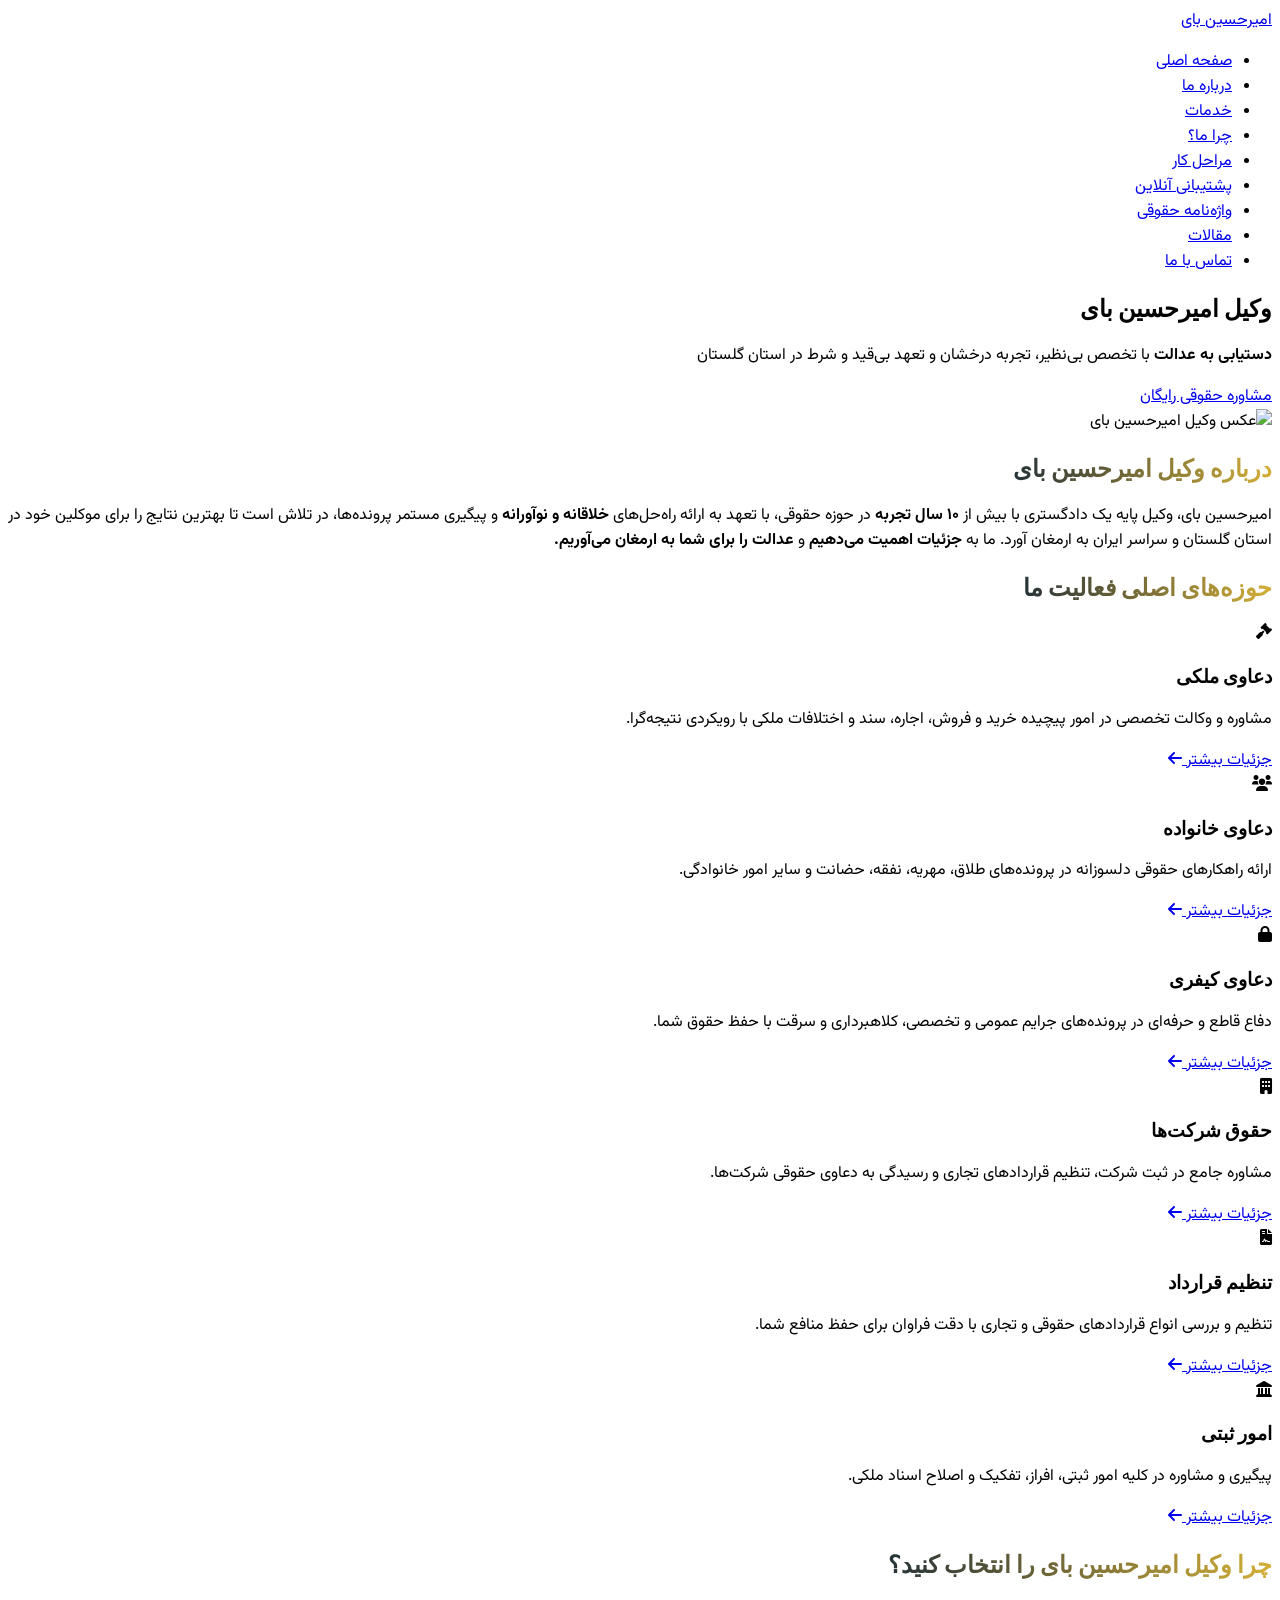
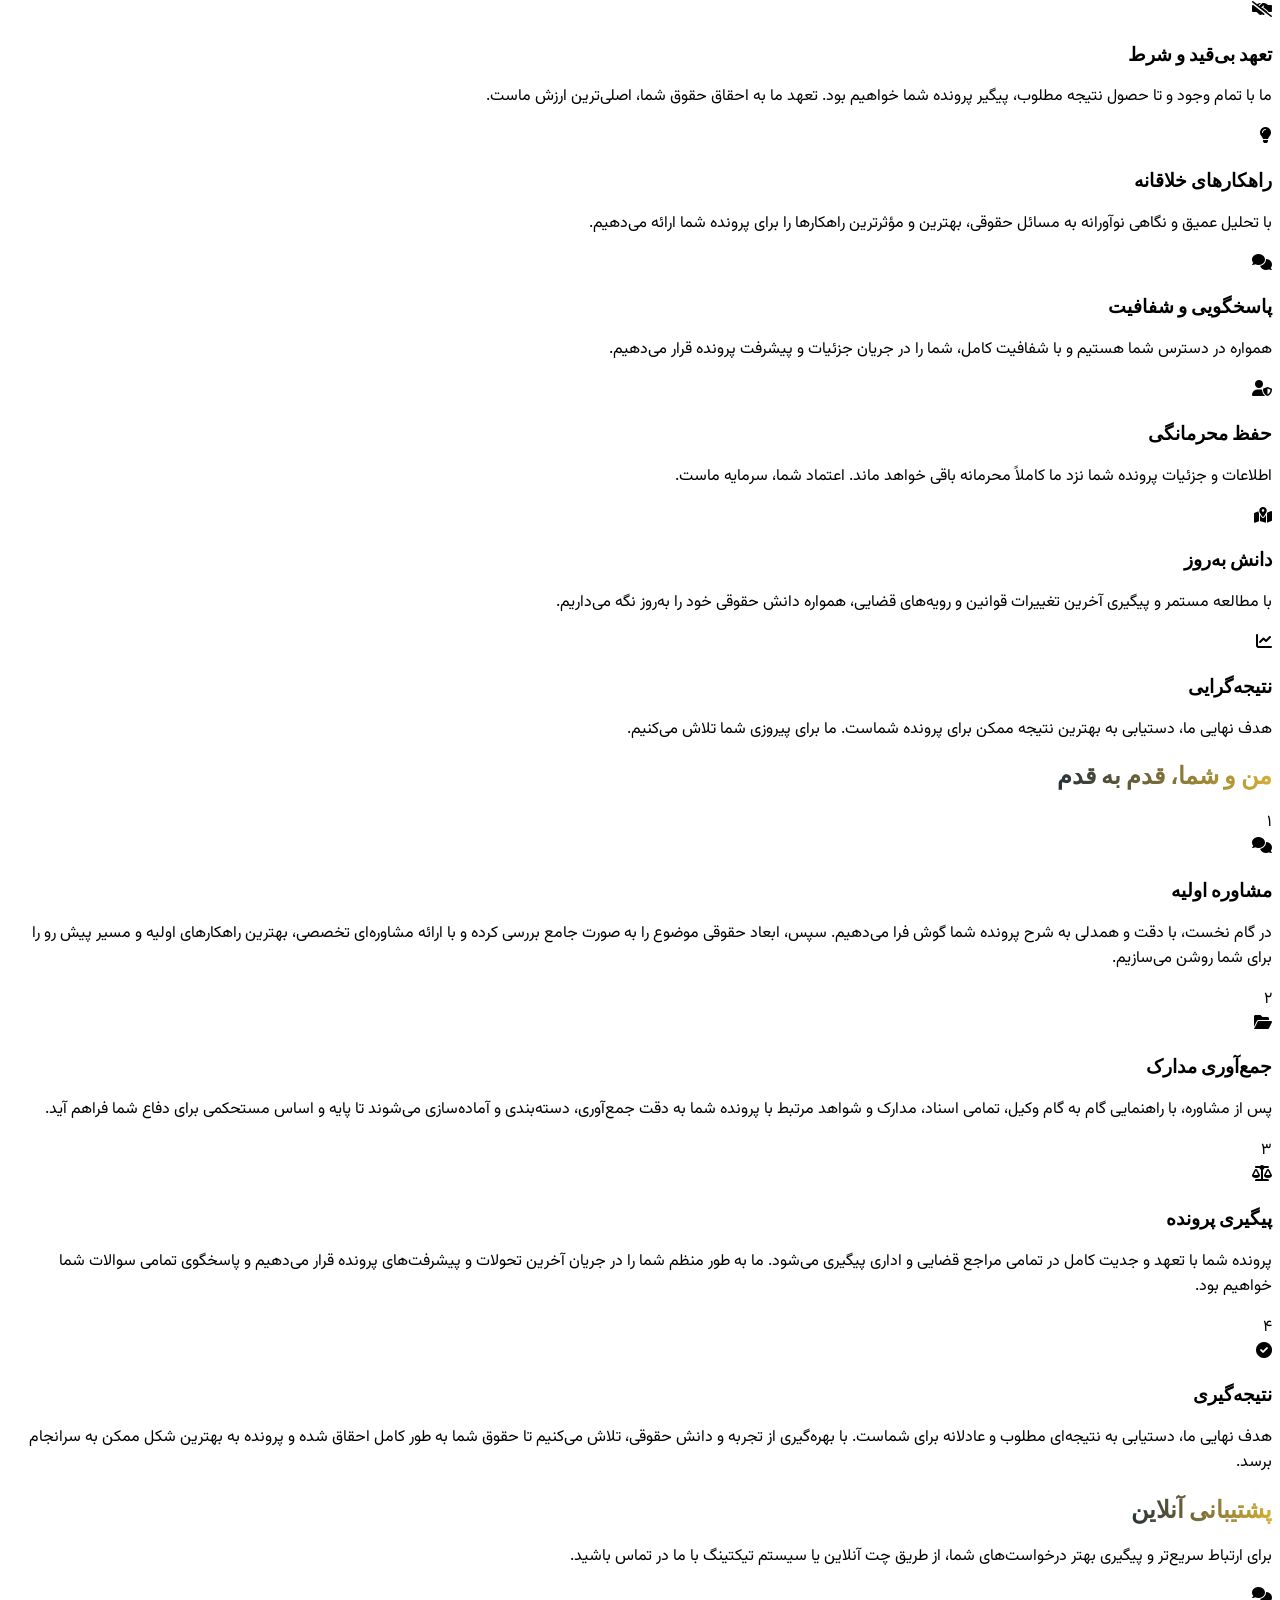
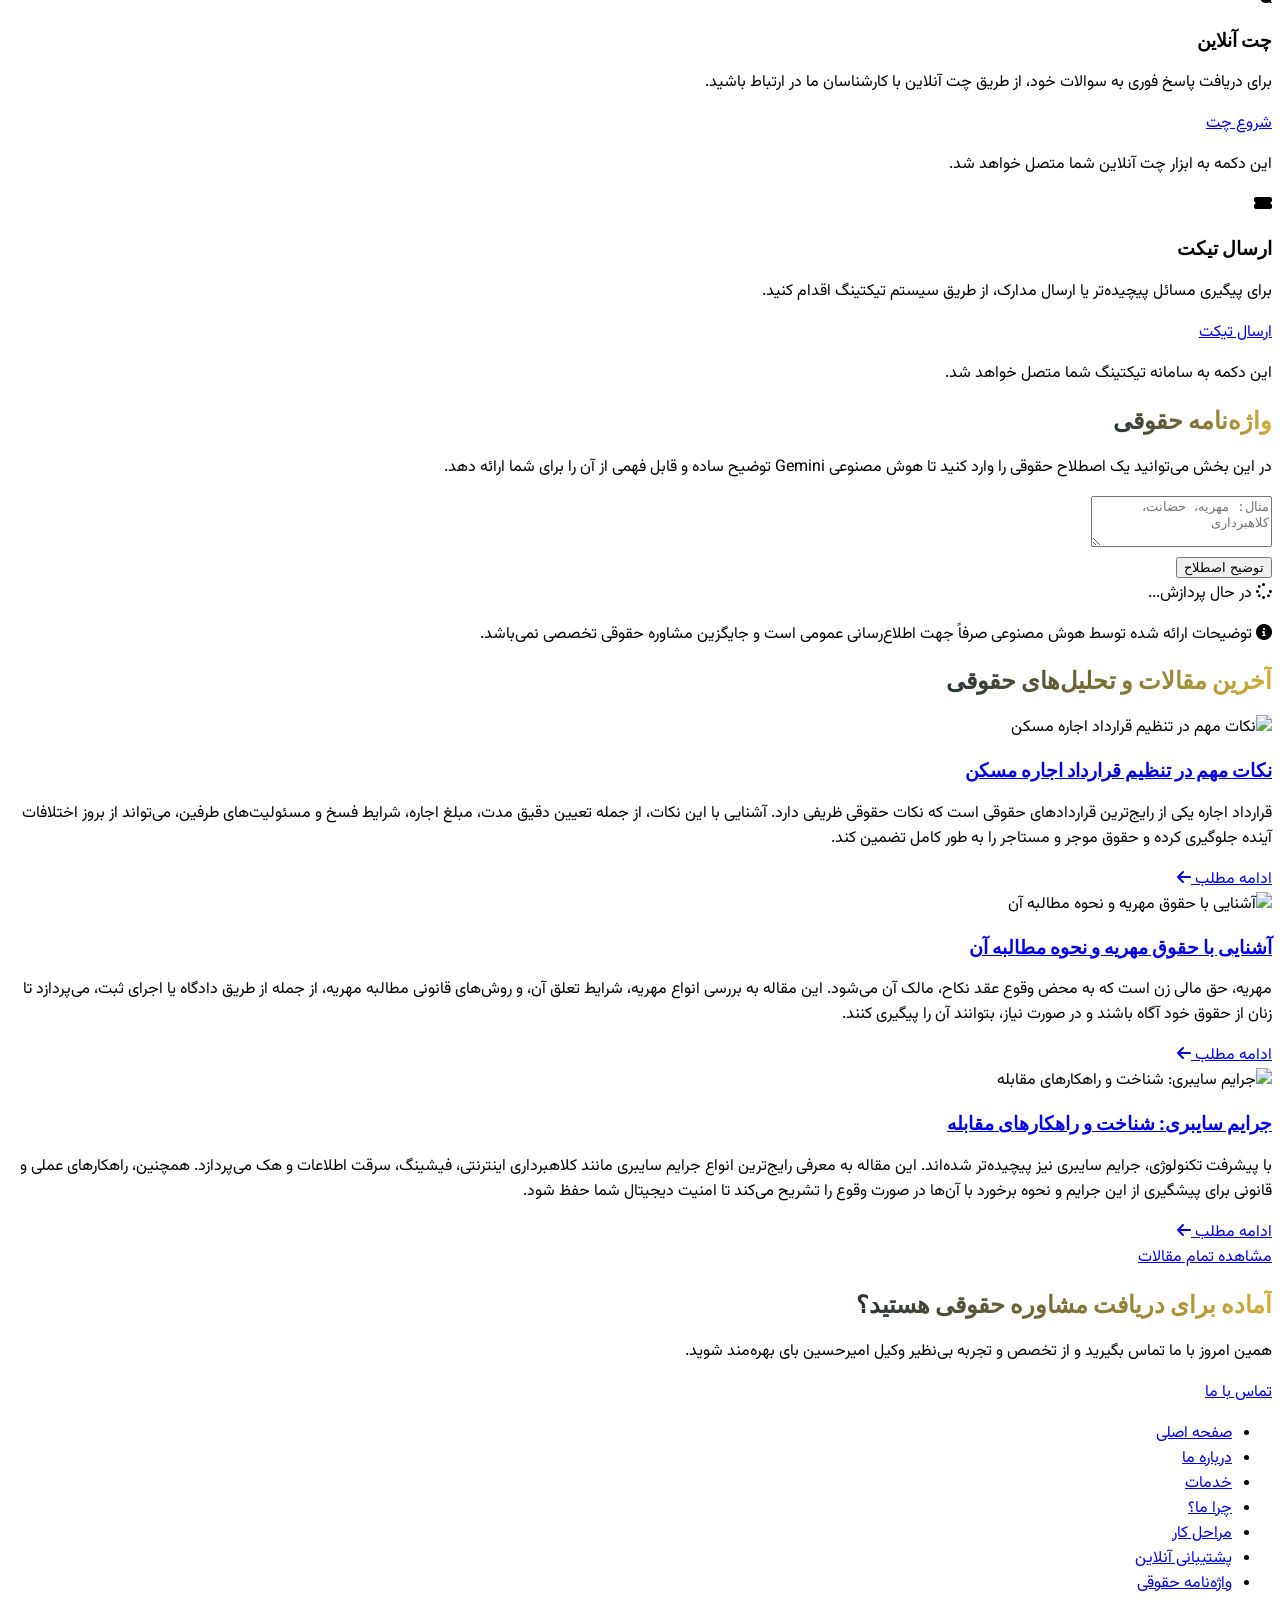
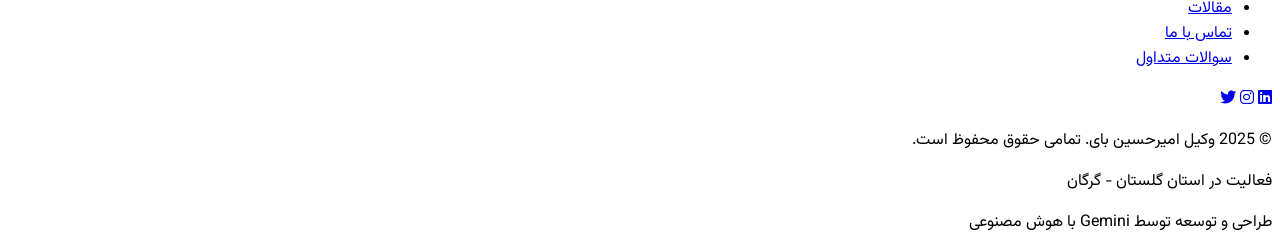
==== index.html @ 3ecf40ce "Update index.html" ====
<!DOCTYPE html>
<html lang="fa" dir="rtl">
<head>
    <meta charset="UTF-8">
    <meta name="viewport" content="width=device-width, initial-scale=1.0">
    <title>وکیل امیرحسین بای | وکیل شما در گلستان</title>
    <!-- Tailwind CSS CDN -->
    <script src="https://cdn.tailwindcss.com"></script>
    <!-- Font Awesome برای آیکون‌ها -->
    <link rel="stylesheet" href="https://cdnjs.cloudflare.com/ajax/libs/font-awesome/6.0.0-beta3/css/all.min.css">
    <!-- فونت‌های گوگل: Inter (برای اطمینان از سازگاری با Tailwind) و Vazirmatn/Shabnam برای فارسی -->
    <link href="https://fonts.googleapis.com/css2?family=Inter:wght@300;400;500;600;700;800&display=swap" rel="stylesheet">
    <link href="https://fonts.googleapis.com/css2?family=Vazirmatn:wght@300;400;500;600;700;800&display=swap" rel="stylesheet">
    <link href="https://cdn.fontcdn.ir/Font/Persian/Shabnam/Shabnam.css" rel="stylesheet" type="text/css">

    <style>
        /* تنظیمات سفارشی Tailwind و فونت‌های فارسی */
        body {
            font-family: 'Vazirmatn', 'Inter', sans-serif;
            direction: rtl;
            text-align: right;
            overflow-x: hidden; /* جلوگیری از اسکرول افقی ناخواسته */
        }
        h1, h2, h3, h4, h5, h6 {
            font-family: 'Shabnam', 'Inter', sans-serif;
        }

        /* کلاس‌های سفارشی برای دکمه‌ها و افکت‌ها */
        .btn-primary {
            @apply bg-gradient-to-r from-blue-900 to-blue-700 text-white px-10 py-4 rounded-full text-xl font-bold shadow-2xl transition-all duration-300 ease-in-out hover:from-blue-800 hover:to-blue-600 hover:scale-105 hover:shadow-3xl transform;
        }
        .btn-secondary {
            @apply bg-transparent text-blue-900 border-2 border-blue-900 px-10 py-4 rounded-full text-xl font-bold transition-all duration-300 ease-in-out hover:bg-blue-900 hover:text-white hover:shadow-xl transform;
        }
        .card-elegant {
            @apply bg-white p-10 rounded-2xl shadow-xl transition-all duration-300 ease-in-out hover:shadow-2xl hover:scale-102 transform;
        }
        .text-gradient-dark-gold {
            background: linear-gradient(to right, #263238, #d4af37); /* آبی تیره به طلایی */
            -webkit-background-clip: text;
            -webkit-text-fill-color: transparent;
        }

        /* Custom scrollbar */
        .scrollbar-hide::-webkit-scrollbar {
            display: none;
        }
        .scrollbar-hide {
            -ms-overflow-style: none;  /* IE and Edge */
            scrollbar-width: none;  /* Firefox */
        }

        /* Keyframes for fade-in-up animation */
        @keyframes fade-in-up {
            from {
                opacity: 0;
                transform: translateY(30px);
            }
            to {
                opacity: 1;
                transform: translateY(0);
            }
        }
        .animate-fade-in-up {
            animation: fade-in-up 1.5s ease-out forwards;
        }

        /* Keyframes for subtle zoom */
        @keyframes subtle-zoom {
            from { transform: scale(1); }
            to { transform: scale(1.02); }
        }
        .animate-subtle-zoom {
            animation: subtle-zoom 10s ease-in-out infinite alternate;
        }
    </style>
</head>
<body class="bg-gray-50 text-gray-800">

    <!-- Header & Navigation Bar -->
    <header class="bg-gray-900 text-white py-5 shadow-2xl sticky top-0 z-50">
        <div class="container mx-auto px-6 flex justify-between items-center">
            <a href="#home" class="text-4xl font-extrabold text-yellow-400 hover:text-yellow-300 transition-colors duration-300 tracking-wide">
                امیرحسین بای
            </a>
            <nav>
                <ul class="flex space-x-10 text-xl">
                    <li><a href="#home" class="hover:text-yellow-400 transition-colors duration-300 relative pb-2 group">
                        صفحه اصلی
                        <span class="absolute bottom-0 right-0 w-0 h-0.5 bg-yellow-400 transition-all duration-300 group-hover:w-full"></span>
                    </a></li>
                    <li><a href="#about-short-intro" class="hover:text-yellow-400 transition-colors duration-300 relative pb-2 group">
                        درباره ما
                        <span class="absolute bottom-0 right-0 w-0 h-0.5 bg-yellow-400 transition-all duration-300 group-hover:w-full"></span>
                    </a></li>
                    <li><a href="#services" class="hover:text-yellow-400 transition-colors duration-300 relative pb-2 group">
                        خدمات
                        <span class="absolute bottom-0 right-0 w-0 h-0.5 bg-yellow-400 transition-all duration-300 group-hover:w-full"></span>
                    </a></li>
                    <li><a href="#why-us" class="hover:text-yellow-400 transition-colors duration-300 relative pb-2 group">
                        چرا ما؟
                        <span class="absolute bottom-0 right-0 w-0 h-0.5 bg-yellow-400 transition-all duration-300 group-hover:w-full"></span>
                    </a></li>
                    <li><a href="#workflow-steps" class="hover:text-yellow-400 transition-colors duration-300 relative pb-2 group">
                        مراحل کار
                        <span class="absolute bottom-0 right-0 w-0 h-0.5 bg-yellow-400 transition-all duration-300 group-hover:w-full"></span>
                    </a></li>
                    <li><a href="#online-support" class="hover:text-yellow-400 transition-colors duration-300 relative pb-2 group">
                        پشتیبانی آنلاین
                        <span class="absolute bottom-0 right-0 w-0 h-0.5 bg-yellow-400 transition-all duration-300 group-hover:w-full"></span>
                    </a></li>
                    <li><a href="#legal-glossary" class="hover:text-yellow-400 transition-colors duration-300 relative pb-2 group">
                        واژه‌نامه حقوقی
                        <span class="absolute bottom-0 right-0 w-0 h-0.5 bg-yellow-400 transition-all duration-300 group-hover:w-full"></span>
                    </a></li>
                    <li><a href="#blog" class="hover:text-yellow-400 transition-colors duration-300 relative pb-2 group">
                        مقالات
                        <span class="absolute bottom-0 right-0 w-0 h-0.5 bg-yellow-400 transition-all duration-300 group-hover:w-full"></span>
                    </a></li>
                    <li><a href="#contact" class="hover:text-yellow-400 transition-colors duration-300 relative pb-2 group">
                        تماس با ما
                        <span class="absolute bottom-0 right-0 w-0 h-0.5 bg-yellow-400 transition-all duration-300 group-hover:w-full"></span>
                    </a></li>
                </ul>
            </nav>
        </div>
    </header>

    <!-- Hero Section -->
    <section id="home" class="relative bg-cover bg-center h-screen flex items-center justify-center text-white overflow-hidden" style="background-image: url('https://ia601801.us.archive.org/10/items/gemini-generated-image-c-30aszc-30aszc-30a/Gemini_Generated_Image_c30aszc30aszc30a.png');">
        <div class="absolute inset-0 bg-gradient-to-t from-gray-900 to-transparent opacity-90"></div>
        <div class="relative z-10 text-center px-6 max-w-5xl animate-fade-in-up">
            <h1 class="text-7xl md:text-8xl font-extrabold mb-8 leading-tight drop-shadow-lg tracking-wide">
                وکیل امیرحسین بای
            </h1>
            <p class="text-3xl md:text-4xl font-light mb-12 opacity-90 leading-relaxed">
                <strong class="font-semibold text-yellow-300">دستیابی به عدالت</strong> با تخصص بی‌نظیر، تجربه درخشان و تعهد بی‌قید و شرط در <span class="text-yellow-300">استان گلستان</span>
            </p>
            <a href="#contact" class="btn-primary">مشاوره حقوقی رایگان</a>
        </div>
    </section>

    <!-- About Section - Short Intro -->
    <section id="about-short-intro" class="py-24 bg-white shadow-inner">
        <div class="container mx-auto px-6 text-center">
            <img src="https://placehold.co/300x300/263238/d4af37?text=عکس+وکیل" alt="عکس وکیل امیرحسین بای" class="w-72 h-72 rounded-full object-cover mx-auto mb-12 border-8 border-yellow-500 shadow-2xl transition-transform duration-500 hover:scale-105">
            <h2 class="text-6xl font-extrabold text-gray-900 mb-10 leading-tight">
                <span class="text-gradient-dark-gold">درباره وکیل امیرحسین بای</span>
            </h2>
            <p class="text-2xl leading-loose max-w-4xl mx-auto text-gray-700 mb-16">
                امیرحسین بای، وکیل پایه یک دادگستری با بیش از <strong class="font-bold text-blue-800">۱۰ سال تجربه</strong> در حوزه حقوقی، با تعهد به ارائه راه‌حل‌های <strong class="font-bold text-blue-800">خلاقانه و نوآورانه</strong> و پیگیری مستمر پرونده‌ها، در تلاش است تا بهترین نتایج را برای موکلین خود در استان گلستان و سراسر ایران به ارمغان آورد. ما به <strong class="font-bold text-blue-800">جزئیات اهمیت می‌دهیم</strong> و <strong class="font-bold text-blue-800">عدالت را برای شما به ارمغان می‌آوریم.</strong>
            </p>
        </div>
    </section>

    <!-- Services Section - Preview -->
    <section id="services" class="py-24 bg-gray-50">
        <div class="container mx-auto px-6 text-center">
            <h2 class="text-6xl font-extrabold text-gray-900 mb-20 leading-tight">
                <span class="text-gradient-dark-gold">حوزه‌های اصلی فعالیت ما</span>
            </h2>
            <div class="grid grid-cols-1 md:grid-cols-2 lg:grid-cols-3 gap-16">
                <div class="card-elegant flex flex-col items-center text-center">
                    <i class="fas fa-gavel text-8xl text-blue-700 mb-8 transition-colors duration-300 hover:text-yellow-600"></i>
                    <h3 class="text-4xl font-bold text-gray-900 mb-5">دعاوی ملکی</h3>
                    <p class="text-lg text-gray-600 mb-8 leading-relaxed">مشاوره و وکالت تخصصی در امور پیچیده خرید و فروش، اجاره، سند و اختلافات ملکی با رویکردی نتیجه‌گرا.</p>
                    <a href="#" class="text-blue-700 hover:text-yellow-600 font-semibold text-xl flex items-center space-x-3 group">
                        جزئیات بیشتر <i class="fas fa-arrow-left text-lg transition-transform duration-300 group-hover:translate-x-1"></i>
                    </a>
                </div>
                <div class="card-elegant flex flex-col items-center text-center">
                    <i class="fas fa-users text-8xl text-blue-700 mb-8 transition-colors duration-300 hover:text-yellow-600"></i>
                    <h3 class="text-4xl font-bold text-gray-900 mb-5">دعاوی خانواده</h3>
                    <p class="text-lg text-gray-600 mb-8 leading-relaxed">ارائه راهکارهای حقوقی دلسوزانه در پرونده‌های طلاق، مهریه، نفقه، حضانت و سایر امور خانوادگی.</p>
                    <a href="#" class="text-blue-700 hover:text-yellow-600 font-semibold text-xl flex items-center space-x-3 group">
                        جزئیات بیشتر <i class="fas fa-arrow-left text-lg transition-transform duration-300 group-hover:translate-x-1"></i>
                    </a>
                </div>
                <div class="card-elegant flex flex-col items-center text-center">
                    <i class="fas fa-lock text-8xl text-blue-700 mb-8 transition-colors duration-300 hover:text-yellow-600"></i>
                    <h3 class="text-4xl font-bold text-gray-900 mb-5">دعاوی کیفری</h3>
                    <p class="text-lg text-gray-600 mb-8 leading-relaxed">دفاع قاطع و حرفه‌ای در پرونده‌های جرایم عمومی و تخصصی، کلاهبرداری و سرقت با حفظ حقوق شما.</p>
                    <a href="#" class="text-blue-700 hover:text-yellow-600 font-semibold text-xl flex items-center space-x-3 group">
                        جزئیات بیشتر <i class="fas fa-arrow-left text-lg transition-transform duration-300 group-hover:translate-x-1"></i>
                    </a>
                </div>
                <div class="card-elegant flex flex-col items-center text-center">
                    <i class="fas fa-building text-8xl text-blue-700 mb-8 transition-colors duration-300 hover:text-yellow-600"></i>
                    <h3 class="text-4xl font-bold text-gray-900 mb-5">حقوق شرکت‌ها</h3>
                    <p class="text-lg text-gray-600 mb-8 leading-relaxed">مشاوره جامع در ثبت شرکت، تنظیم قراردادهای تجاری و رسیدگی به دعاوی حقوقی شرکت‌ها.</p>
                    <a href="#" class="text-blue-700 hover:text-yellow-600 font-semibold text-xl flex items-center space-x-3 group">
                        جزئیات بیشتر <i class="fas fa-arrow-left text-lg transition-transform duration-300 group-hover:translate-x-1"></i>
                    </a>
                </div>
                <div class="card-elegant flex flex-col items-center text-center">
                    <i class="fas fa-file-contract text-8xl text-blue-700 mb-8 transition-colors duration-300 hover:text-yellow-600"></i>
                    <h3 class="text-4xl font-bold text-gray-900 mb-5">تنظیم قرارداد</h3>
                    <p class="text-lg text-gray-600 mb-8 leading-relaxed">تنظیم و بررسی انواع قراردادهای حقوقی و تجاری با دقت فراوان برای حفظ منافع شما.</p>
                    <a href="#" class="text-blue-700 hover:text-yellow-600 font-semibold text-xl flex items-center space-x-3 group">
                        جزئیات بیشتر <i class="fas fa-arrow-left text-lg transition-transform duration-300 group-hover:translate-x-1"></i>
                    </a>
                </div>
                <div class="card-elegant flex flex-col items-center text-center">
                    <i class="fas fa-landmark text-8xl text-blue-700 mb-8 transition-colors duration-300 hover:text-yellow-600"></i>
                    <h3 class="text-4xl font-bold text-gray-900 mb-5">امور ثبتی</h3>
                    <p class="text-lg text-gray-600 mb-8 leading-relaxed">پیگیری و مشاوره در کلیه امور ثبتی، افراز، تفکیک و اصلاح اسناد ملکی.</p>
                    <a href="#" class="text-blue-700 hover:text-yellow-600 font-semibold text-xl flex items-center space-x-3 group">
                        جزئیات بیشتر <i class="fas fa-arrow-left text-lg transition-transform duration-300 group-hover:translate-x-1"></i>
                    </a>
                </div>
            </div>
        </div>
    </section>

    <!-- Why Choose Us Section -->
    <section id="why-us" class="py-24 bg-gray-900 text-white">
        <div class="container mx-auto px-6 text-center">
            <h2 class="text-6xl font-extrabold text-white mb-20 leading-tight">
                <span class="text-gradient-dark-gold">چرا وکیل امیرحسین بای را انتخاب کنید؟</span>
            </h2>
            <div class="grid grid-cols-1 md:grid-cols-2 lg:grid-cols-3 gap-16">
                <div class="bg-white text-gray-800 p-10 rounded-3xl shadow-2xl flex flex-col items-center text-center transform transition-transform duration-300 hover:scale-105">
                    <i class="fas fa-handshake-alt-slash text-8xl text-blue-700 mb-8"></i>
                    <h3 class="text-3xl font-bold text-gray-900 mb-4">تعهد بی‌قید و شرط</h3>
                    <p class="text-lg text-gray-600 leading-relaxed">ما با تمام وجود و تا حصول نتیجه مطلوب، پیگیر پرونده شما خواهیم بود. تعهد ما به احقاق حقوق شما، اصلی‌ترین ارزش ماست.</p>
                </div>
                <div class="bg-white text-gray-800 p-10 rounded-3xl shadow-2xl flex flex-col items-center text-center transform transition-transform duration-300 hover:scale-105">
                    <i class="fas fa-lightbulb text-8xl text-yellow-500 mb-8"></i>
                    <h3 class="text-3xl font-bold text-gray-900 mb-4">راهکارهای خلاقانه</h3>
                    <p class="text-lg text-gray-600 leading-relaxed">با تحلیل عمیق و نگاهی نوآورانه به مسائل حقوقی، بهترین و مؤثرترین راهکارها را برای پرونده شما ارائه می‌دهیم.</p>
                </div>
                <div class="bg-white text-gray-800 p-10 rounded-3xl shadow-2xl flex flex-col items-center text-center transform transition-transform duration-300 hover:scale-105">
                    <i class="fas fa-comments text-8xl text-green-600 mb-8"></i>
                    <h3 class="text-3xl font-bold text-gray-900 mb-4">پاسخگویی و شفافیت</h3>
                    <p class="text-lg text-gray-600 leading-relaxed">همواره در دسترس شما هستیم و با شفافیت کامل، شما را در جریان جزئیات و پیشرفت پرونده قرار می‌دهیم.</p>
                </div>
                <div class="bg-white text-gray-800 p-10 rounded-3xl shadow-2xl flex flex-col items-center text-center transform transition-transform duration-300 hover:scale-105">
                    <i class="fas fa-user-shield text-8xl text-red-600 mb-8"></i>
                    <h3 class="text-3xl font-bold text-gray-900 mb-4">حفظ محرمانگی</h3>
                    <p class="text-lg text-gray-600 leading-relaxed">اطلاعات و جزئیات پرونده شما نزد ما کاملاً محرمانه باقی خواهد ماند. اعتماد شما، سرمایه ماست.</p>
                </div>
                <div class="bg-white text-gray-800 p-10 rounded-3xl shadow-2xl flex flex-col items-center text-center transform transition-transform duration-300 hover:scale-105">
                    <i class="fas fa-map-marked-alt text-8xl text-purple-600 mb-8"></i>
                    <h3 class="text-3xl font-bold text-gray-900 mb-4">دانش به‌روز</h3>
                    <p class="text-lg text-gray-600 leading-relaxed">با مطالعه مستمر و پیگیری آخرین تغییرات قوانین و رویه‌های قضایی، همواره دانش حقوقی خود را به‌روز نگه می‌داریم.</p>
                </div>
                <div class="bg-white text-gray-800 p-10 rounded-3xl shadow-2xl flex flex-col items-center text-center transform transition-transform duration-300 hover:scale-105">
                    <i class="fas fa-chart-line text-8xl text-cyan-600 mb-8"></i>
                    <h3 class="text-3xl font-bold text-gray-900 mb-4">نتیجه‌گرایی</h3>
                    <p class="text-lg text-gray-600 leading-relaxed">هدف نهایی ما، دستیابی به بهترین نتیجه ممکن برای پرونده شماست. ما برای پیروزی شما تلاش می‌کنیم.</p>
                </div>
            </div>
        </div>
    </section>

    <!-- Workflow Steps Section -->
    <section id="workflow-steps" class="py-24 bg-gray-50">
        <div class="container mx-auto px-6 text-center">
            <h2 class="text-6xl font-extrabold text-gray-900 mb-20 leading-tight">
                <span class="text-gradient-dark-gold">من و شما، قدم به قدم</span>
            </h2>
            <div class="grid grid-cols-1 md:grid-cols-2 lg:grid-cols-4 gap-12">
                <!-- Step 1: مشاوره اولیه -->
                <div class="card-elegant flex flex-col items-center text-center p-8">
                    <div class="bg-blue-700 text-white rounded-full w-24 h-24 flex items-center justify-center text-5xl font-extrabold mb-6 shadow-xl">
                        ۱
                    </div>
                    <i class="fas fa-comments text-6xl text-yellow-600 mb-4"></i>
                    <h3 class="text-3xl font-bold text-gray-900 mb-3">مشاوره اولیه</h3>
                    <p class="text-lg text-gray-600 leading-relaxed">در گام نخست، با دقت و همدلی به شرح پرونده شما گوش فرا می‌دهیم. سپس، ابعاد حقوقی موضوع را به صورت جامع بررسی کرده و با ارائه مشاوره‌ای تخصصی، بهترین راهکارهای اولیه و مسیر پیش رو را برای شما روشن می‌سازیم.</p>
                </div>
                <!-- Step 2: جمع‌آوری مدارک -->
                <div class="card-elegant flex flex-col items-center text-center p-8">
                    <div class="bg-blue-700 text-white rounded-full w-24 h-24 flex items-center justify-center text-5xl font-extrabold mb-6 shadow-xl">
                        ۲
                    </div>
                    <i class="fas fa-folder-open text-6xl text-yellow-600 mb-4"></i>
                    <h3 class="text-3xl font-bold text-gray-900 mb-3">جمع‌آوری مدارک</h3>
                    <p class="text-lg text-gray-600 leading-relaxed">پس از مشاوره، با راهنمایی گام به گام وکیل، تمامی اسناد، مدارک و شواهد مرتبط با پرونده شما به دقت جمع‌آوری، دسته‌بندی و آماده‌سازی می‌شوند تا پایه و اساس مستحکمی برای دفاع شما فراهم آید.</p>
                </div>
                <!-- Step 3: پیگیری پرونده -->
                <div class="card-elegant flex flex-col items-center text-center p-8">
                    <div class="bg-blue-700 text-white rounded-full w-24 h-24 flex items-center justify-center text-5xl font-extrabold mb-6 shadow-xl">
                        ۳
                    </div>
                    <i class="fas fa-balance-scale text-6xl text-yellow-600 mb-4"></i>
                    <h3 class="text-3xl font-bold text-gray-900 mb-3">پیگیری پرونده</h3>
                    <p class="text-lg text-gray-600 leading-relaxed">پرونده شما با تعهد و جدیت کامل در تمامی مراجع قضایی و اداری پیگیری می‌شود. ما به طور منظم شما را در جریان آخرین تحولات و پیشرفت‌های پرونده قرار می‌دهیم و پاسخگوی تمامی سوالات شما خواهیم بود.</p>
                </div>
                <!-- Step 4: نتیجه‌گیری -->
                <div class="card-elegant flex flex-col items-center text-center p-8">
                    <div class="bg-blue-700 text-white rounded-full w-24 h-24 flex items-center justify-center text-5xl font-extrabold mb-6 shadow-xl">
                        ۴
                    </div>
                    <i class="fas fa-check-circle text-6xl text-yellow-600 mb-4"></i>
                    <h3 class="text-3xl font-bold text-gray-900 mb-3">نتیجه‌گیری</h3>
                    <p class="text-lg text-gray-600 leading-relaxed">هدف نهایی ما، دستیابی به نتیجه‌ای مطلوب و عادلانه برای شماست. با بهره‌گیری از تجربه و دانش حقوقی، تلاش می‌کنیم تا حقوق شما به طور کامل احقاق شده و پرونده به بهترین شکل ممکن به سرانجام برسد.</p>
                </div>
            </div>
        </div>
    </section>

    <!-- Online Support Section -->
    <section id="online-support" class="py-24 bg-gray-900 text-white">
        <div class="container mx-auto px-6 text-center">
            <h2 class="text-6xl font-extrabold text-white mb-20 leading-tight">
                <span class="text-gradient-dark-gold">پشتیبانی آنلاین</span>
            </h2>
            <p class="text-2xl leading-loose max-w-4xl mx-auto text-gray-300 mb-12">
                برای ارتباط سریع‌تر و پیگیری بهتر درخواست‌های شما، از طریق چت آنلاین یا سیستم تیکتینگ با ما در تماس باشید.
            </p>
            <div class="grid grid-cols-1 md:grid-cols-2 gap-12 max-w-3xl mx-auto">
                <div class="bg-white text-gray-800 p-10 rounded-3xl shadow-2xl flex flex-col items-center text-center transform transition-transform duration-300 hover:scale-105">
                    <i class="fas fa-comments text-8xl text-blue-700 mb-8"></i>
                    <h3 class="text-3xl font-bold text-gray-900 mb-4">چت آنلاین</h3>
                    <p class="text-lg text-gray-600 leading-relaxed mb-6">برای دریافت پاسخ فوری به سوالات خود، از طریق چت آنلاین با کارشناسان ما در ارتباط باشید.</p>
                    <a href="#" class="btn-primary bg-blue-700 hover:bg-blue-800">شروع چت</a>
                    <p class="text-sm text-gray-500 mt-4">این دکمه به ابزار چت آنلاین شما متصل خواهد شد.</p>
                </div>
                <div class="bg-white text-gray-800 p-10 rounded-3xl shadow-2xl flex flex-col items-center text-center transform transition-transform duration-300 hover:scale-105">
                    <i class="fas fa-ticket-alt text-8xl text-yellow-600 mb-8"></i>
                    <h3 class="text-3xl font-bold text-gray-900 mb-4">ارسال تیکت</h3>
                    <p class="text-lg text-gray-600 leading-relaxed mb-6">برای پیگیری مسائل پیچیده‌تر یا ارسال مدارک، از طریق سیستم تیکتینگ اقدام کنید.</p>
                    <a href="#" class="btn-primary bg-yellow-600 hover:bg-yellow-700">ارسال تیکت</a>
                    <p class="text-sm text-gray-500 mt-4">این دکمه به سامانه تیکتینگ شما متصل خواهد شد.</p>
                </div>
            </div>
        </div>
    </section>

    <!-- Legal Glossary Section (Powered by Gemini API) -->
    <section id="legal-glossary" class="py-24 bg-gray-50">
        <div class="container mx-auto px-6 text-center">
            <h2 class="text-6xl font-extrabold text-gray-900 mb-20 leading-tight">
                <span class="text-gradient-dark-gold">واژه‌نامه حقوقی</span>
            </h2>
            <div class="max-w-3xl mx-auto bg-white p-10 rounded-2xl shadow-xl">
                <p class="text-xl text-gray-700 mb-8 leading-relaxed">
                    در این بخش می‌توانید یک اصطلاح حقوقی را وارد کنید تا هوش مصنوعی Gemini توضیح ساده و قابل فهمی از آن را برای شما ارائه دهد.
                </p>
                <div class="mb-6">
                    <textarea id="legalTermInput" rows="3" class="w-full p-4 border border-gray-300 rounded-lg focus:outline-none focus:ring-2 focus:ring-blue-500 text-lg placeholder-gray-500" placeholder="مثال: مهریه، حضانت، کلاهبرداری"></textarea>
                </div>
                <button id="explainTermBtn" class="btn-primary w-full md:w-auto">
                    توضیح اصطلاح
                </button>
                <div id="loadingIndicator" class="mt-8 text-blue-700 text-xl font-semibold hidden">
                    <i class="fas fa-spinner fa-spin ml-2"></i> در حال پردازش...
                </div>
                <div id="legalTermResult" class="mt-8 p-6 bg-blue-50 border border-blue-200 rounded-lg text-gray-800 text-lg leading-relaxed hidden text-right">
                    <!-- AI generated explanation will appear here -->
                </div>
                <p class="text-sm text-gray-500 mt-6">
                    <i class="fas fa-info-circle ml-1"></i> توضیحات ارائه شده توسط هوش مصنوعی صرفاً جهت اطلاع‌رسانی عمومی است و جایگزین مشاوره حقوقی تخصصی نمی‌باشد.
                </p>
            </div>
        </div>
    </section>

    <!-- Blog/News Section - Preview -->
    <section id="blog" class="py-24 bg-gray-50">
        <div class="container mx-auto px-6 text-center">
            <h2 class="text-6xl font-extrabold text-gray-900 mb-20 leading-tight">
                <span class="text-gradient-dark-gold">آخرین مقالات و تحلیل‌های حقوقی</span>
            </h2>
            <div class="grid grid-cols-1 md:grid-cols-2 lg:grid-cols-3 gap-16">
                <div class="bg-white rounded-2xl shadow-xl overflow-hidden transform transition-transform duration-300 hover:scale-102 hover:shadow-2xl">
                    <img src="https://archive.org/download/copilot-20250713-171429/Copilot_20250713_171429.png" alt="نکات مهم در تنظیم قرارداد اجاره مسکن" class="w-full h-72 object-cover">
                    <div class="p-8 text-right">
                        <h3 class="text-3xl font-bold text-gray-900 mb-4">
                            <a href="#" class="hover:text-blue-700 transition-colors duration-300">نکات مهم در تنظیم قرارداد اجاره مسکن</a>
                        </h3>
                        <p class="text-lg text-gray-600 mb-6 leading-relaxed line-clamp-4">قرارداد اجاره یکی از رایج‌ترین قراردادهای حقوقی است که نکات حقوقی ظریفی دارد. آشنایی با این نکات، از جمله تعیین دقیق مدت، مبلغ اجاره، شرایط فسخ و مسئولیت‌های طرفین، می‌تواند از بروز اختلافات آینده جلوگیری کرده و حقوق موجر و مستاجر را به طور کامل تضمین کند.</p>
                        <a href="#" class="text-blue-700 hover:text-yellow-600 font-semibold text-xl flex items-center space-x-3 group">
                            ادامه مطلب <i class="fas fa-arrow-left text-lg transition-transform duration-300 group-hover:translate-x-1"></i>
                        </a>
                    </div>
                </div>
                <div class="bg-white rounded-2xl shadow-xl overflow-hidden transform transition-transform duration-300 hover:scale-102 hover:shadow-2xl">
                    <img src="https://archive.org/download/copilot-20250713-171810/Copilot_20250713_171810.png" alt="آشنایی با حقوق مهریه و نحوه مطالبه آن" class="w-full h-72 object-cover">
                    <div class="p-8 text-right">
                        <h3 class="text-3xl font-bold text-gray-900 mb-4">
                            <a href="#" class="hover:text-blue-700 transition-colors duration-300">آشنایی با حقوق مهریه و نحوه مطالبه آن</a>
                        </h3>
                        <p class="text-lg text-gray-600 mb-6 leading-relaxed line-clamp-4">مهریه، حق مالی زن است که به محض وقوع عقد نکاح، مالک آن می‌شود. این مقاله به بررسی انواع مهریه، شرایط تعلق آن، و روش‌های قانونی مطالبه مهریه، از جمله از طریق دادگاه یا اجرای ثبت، می‌پردازد تا زنان از حقوق خود آگاه باشند و در صورت نیاز، بتوانند آن را پیگیری کنند.</p>
                        <a href="#" class="text-blue-700 hover:text-yellow-600 font-semibold text-xl flex items-center space-x-3 group">
                            ادامه مطلب <i class="fas fa-arrow-left text-lg transition-transform duration-300 group-hover:translate-x-1"></i>
                        </a>
                    </div>
                </div>
                <div class="bg-white rounded-2xl shadow-xl overflow-hidden transform transition-transform duration-300 hover:scale-102 hover:shadow-2xl">
                    <img src="https://ia803207.us.archive.org/27/items/copilot-20250713-172621/Copilot_20250713_172621.png" alt="جرایم سایبری: شناخت و راهکارهای مقابله" class="w-full h-72 object-cover">
                    <div class="p-8 text-right">
                        <h3 class="text-3xl font-bold text-gray-900 mb-4">
                            <a href="#" class="hover:text-blue-700 transition-colors duration-300">جرایم سایبری: شناخت و راهکارهای مقابله</a>
                        </h3>
                        <p class="text-lg text-gray-600 mb-6 leading-relaxed line-clamp-4">با پیشرفت تکنولوژی، جرایم سایبری نیز پیچیده‌تر شده‌اند. این مقاله به معرفی رایج‌ترین انواع جرایم سایبری مانند کلاهبرداری اینترنتی، فیشینگ، سرقت اطلاعات و هک می‌پردازد. همچنین، راهکارهای عملی و قانونی برای پیشگیری از این جرایم و نحوه برخورد با آن‌ها در صورت وقوع را تشریح می‌کند تا امنیت دیجیتال شما حفظ شود.</p>
                        <a href="#" class="text-blue-700 hover:text-yellow-600 font-semibold text-xl flex items-center space-x-3 group">
                            ادامه مطلب <i class="fas fa-arrow-left text-lg transition-transform duration-300 group-hover:translate-x-1"></i>
                        </a>
                    </div>
                </div>
            </div>
            <div class="mt-20">
                <a href="#" class="btn-secondary">مشاهده تمام مقالات</a>
            </div>
        </div>
    </section>

    <!-- Final Call to Action -->
    <section id="contact" class="py-28 bg-gradient-to-r from-gray-900 to-blue-950 text-white text-center relative overflow-hidden">
        <div class="absolute inset-0 opacity-10 animate-subtle-zoom" style="background-image: url('https://placehold.co/1920x1080/263238/FFFFFF?text=الگوی+انتزاعی'); background-size: cover;"></div>
        <div class="relative z-10 container mx-auto px-6">
            <h2 class="text-6xl md:text-7xl font-extrabold mb-10 drop-shadow-lg leading-tight">
                <span class="text-gradient-dark-gold">آماده برای دریافت مشاوره حقوقی هستید؟</span>
            </h2>
            <p class="text-2xl md:text-3xl font-light mb-16 opacity-90 leading-relaxed">
                همین امروز با ما تماس بگیرید و از تخصص و تجربه بی‌نظیر وکیل امیرحسین بای بهره‌مند شوید.
            </p>
            <a href="#contact" class="btn-primary bg-yellow-500 text-gray-900 hover:bg-yellow-600 hover:text-gray-900">تماس با ما</a>
        </div>
    </section>

    <!-- Footer -->
    <footer class="bg-gray-950 text-gray-400 py-16">
        <div class="container mx-auto px-6 text-center">
            <ul class="flex justify-center space-x-10 mb-10 text-xl font-medium flex-wrap">
                <li><a href="#home" class="hover:text-yellow-400 transition-colors duration-300">صفحه اصلی</a></li>
                <li><a href="#about-short-intro" class="hover:text-yellow-400 transition-colors duration-300">درباره ما</a></li>
                <li><a href="#services" class="hover:text-yellow-400 transition-colors duration-300">خدمات</a></li>
                <li><a href="#why-us" class="hover:text-yellow-400 transition-colors duration-300">چرا ما؟</a></li>
                <li><a href="#workflow-steps" class="hover:text-yellow-400 transition-colors duration-300">مراحل کار</a></li>
                <li><a href="#online-support" class="hover:text-yellow-400 transition-colors duration-300">پشتیبانی آنلاین</a></li>
                <li><a href="#legal-glossary" class="hover:text-yellow-400 transition-colors duration-300">واژه‌نامه حقوقی</a></li>
                <li><a href="#blog" class="hover:text-yellow-400 transition-colors duration-300">مقالات</a></li>
                <li><a href="#contact" class="hover:text-yellow-400 transition-colors duration-300">تماس با ما</a></li>
                <li><a href="#" class="hover:text-yellow-400 transition-colors duration-300">سوالات متداول</a></li>
            </ul>
            <div class="flex justify-center space-x-8 mb-10">
                <a href="#" target="_blank" title="لینکدین" class="text-gray-500 hover:text-yellow-400 text-4xl transition-colors duration-300 transform hover:scale-110"><i class="fab fa-linkedin"></i></a>
                <a href="#" target="_blank" title="اینستاگرام" class="text-gray-500 hover:text-yellow-400 text-4xl transition-colors duration-300 transform hover:scale-110"><i class="fab fa-instagram"></i></a>
                <a href="#" target="_blank" title="توییتر" class="text-gray-500 hover:text-yellow-400 text-4xl transition-colors duration-300 transform hover:scale-110"><i class="fab fa-twitter"></i></a>
            </div>
            <p class="text-base mb-3">&copy; 2025 وکیل امیرحسین بای. تمامی حقوق محفوظ است.</p>
            <p class="text-base mb-3">فعالیت در استان گلستان - گرگان</p>
            <p class="text-base">طراحی و توسعه توسط Gemini با هوش مصنوعی</p>
        </div>
    </footer>

    <script>
        document.addEventListener('DOMContentLoaded', function() {
            const legalTermInput = document.getElementById('legalTermInput');
            const explainTermBtn = document.getElementById('explainTermBtn');
            const loadingIndicator = document.getElementById('loadingIndicator');
            const legalTermResult = document.getElementById('legalTermResult');

            explainTermBtn.addEventListener('click', async () => {
                const term = legalTermInput.value.trim();
                if (!term) {
                    legalTermResult.innerHTML = '<p class="text-red-600">لطفاً یک اصطلاح حقوقی وارد کنید.</p>';
                    legalTermResult.classList.remove('hidden');
                    return;
                }

                loadingIndicator.classList.remove('hidden');
                legalTermResult.classList.add('hidden');
                legalTermResult.innerHTML = ''; // Clear previous results

                try {
                    let chatHistory = [];
                    // Changed prompt to be more direct and less conversational for API
                    const prompt = `توضیح ساده و مختصر (حداکثر 3-4 خط) اصطلاح حقوقی "${term}" به زبان فارسی برای عموم مردم، بدون استفاده از اصطلاحات پیچیده حقوقی:`;
                    chatHistory.push({ role: "user", parts: [{ text: prompt }] });
                    const payload = { contents: chatHistory };
                    // IMPORTANT: If you are seeing a 403 error, you might need to
                    // paste your Google AI Studio API key here.
                    // Get your API key from: https://aistudio.google.com/app/apikey
                    const apiKey = ""; // <--- PASTE YOUR API KEY HERE IF YOU GET 403 ERROR
                    const apiUrl = `https://generativelanguage.googleapis.com/v1beta/models/gemini-2.0-flash:generateContent?key=${apiKey}`;

                    const response = await fetch(apiUrl, {
                        method: 'POST',
                        headers: { 'Content-Type': 'application/json' },
                        body: JSON.stringify(payload)
                    });

                    // Check if the HTTP response itself was successful
                    if (!response.ok) {
                        const errorData = await response.json();
                        console.error('API Error Response:', errorData); // Log the full error from API
                        legalTermResult.innerHTML = `<p class="text-red-600">خطا در ارتباط با هوش مصنوعی: ${errorData.error ? errorData.error.message : 'خطای نامشخص'}. لطفاً دوباره تلاش کنید.</p>`;
                        return; // Exit if response is not OK
                    }

                    const result = await response.json();

                    if (result.candidates && result.candidates.length > 0 &&
                        result.candidates[0].content && result.candidates[0].content.parts &&
                        result.candidates[0].content.parts.length > 0) {
                        const text = result.candidates[0].content.parts[0].text;
                        legalTermResult.innerHTML = `<p>${text}</p>`;
                    } else {
                        // This block handles cases where the API call was successful (response.ok)
                        // but the structure of the result is not as expected (e.g., no candidates)
                        console.warn('Unexpected API response structure or no candidates:', result);
                        legalTermResult.innerHTML = '<p class="text-red-600">متاسفانه توضیحی یافت نشد یا ساختار پاسخ غیرمنتظره بود. لطفاً دوباره تلاش کنید یا اصطلاح دیگری را امتحان کنید.</p>';
                    }
                } catch (error) {
                    console.error('Network or unexpected error during fetch:', error); // Log network errors
                    legalTermResult.innerHTML = '<p class="text-red-600">خطا در ارتباط با سرور. لطفatاً اتصال اینترنت خود را بررسی کرده و دوباره تلاش کنید.</p>';
                } finally {
                    loadingIndicator.classList.add('hidden');
                    legalTermResult.classList.remove('hidden');
                }
            });
        });
    </script>
</body>
</html>
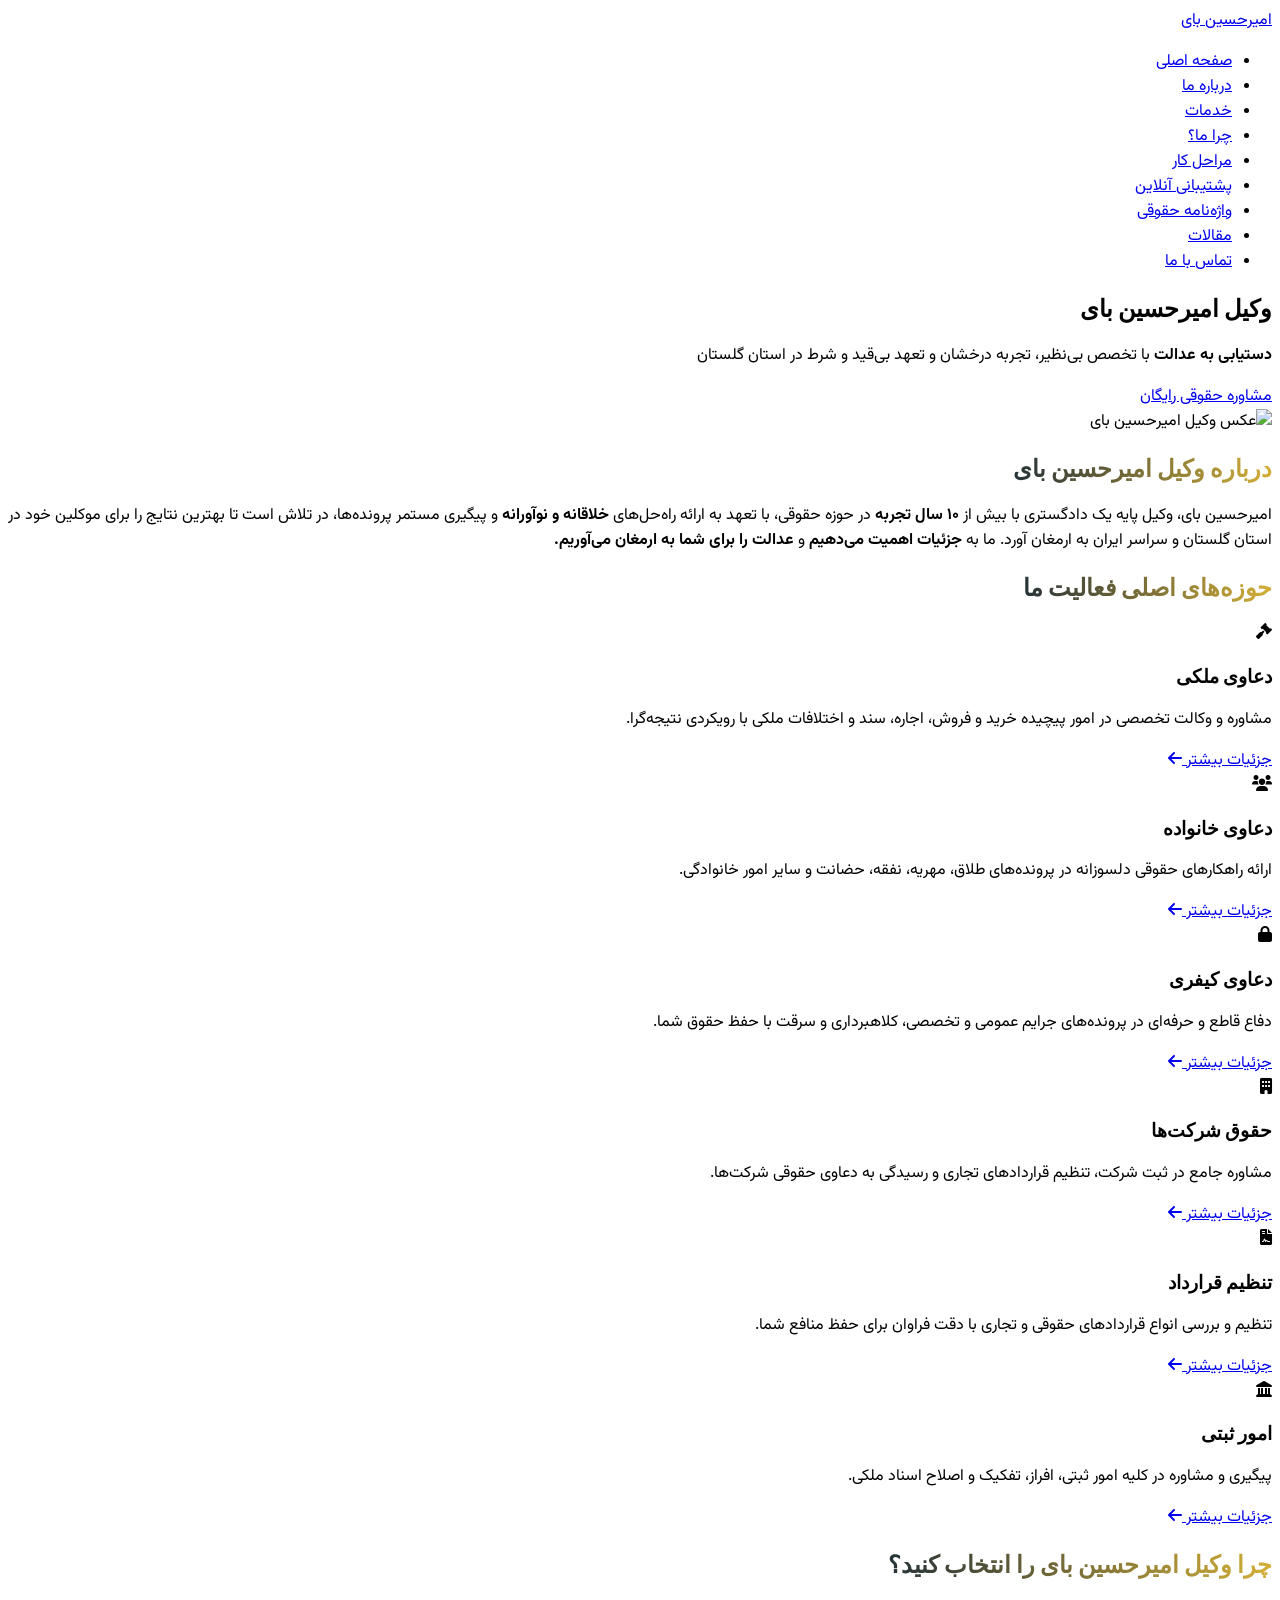
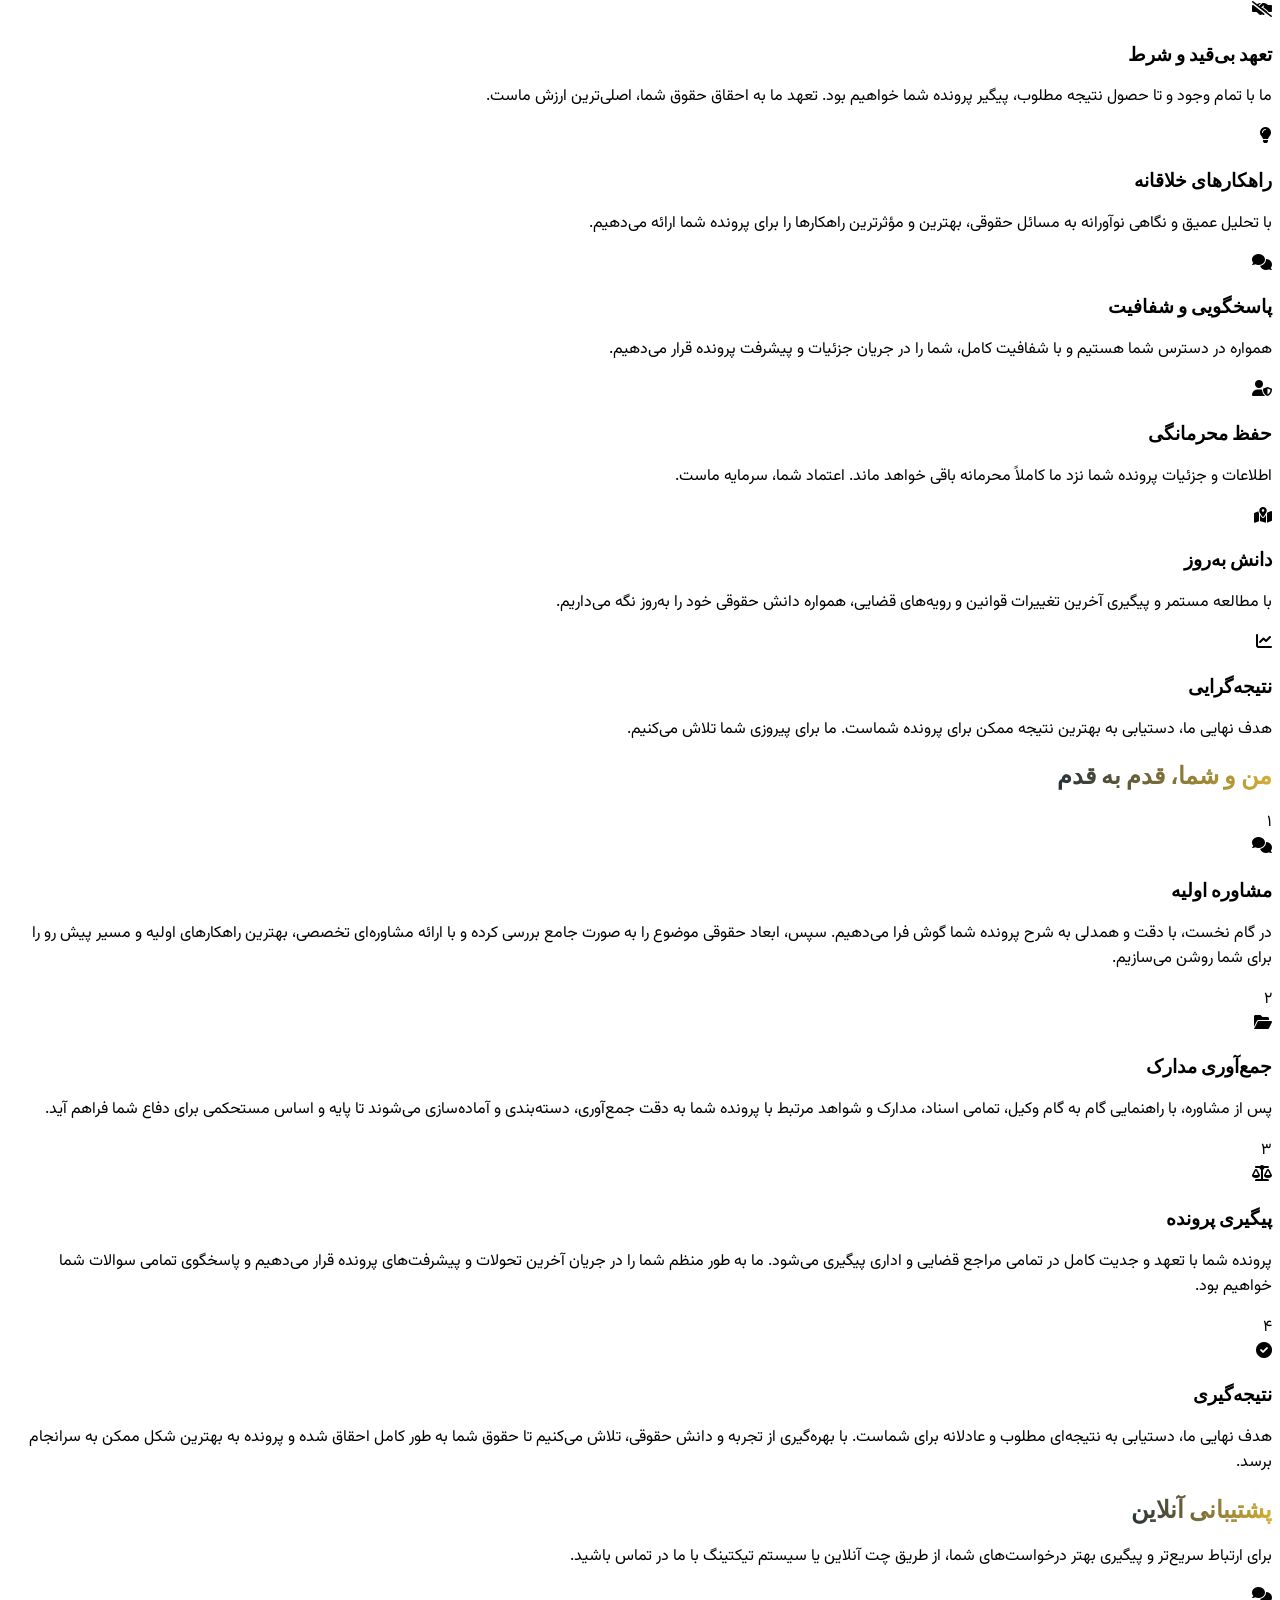
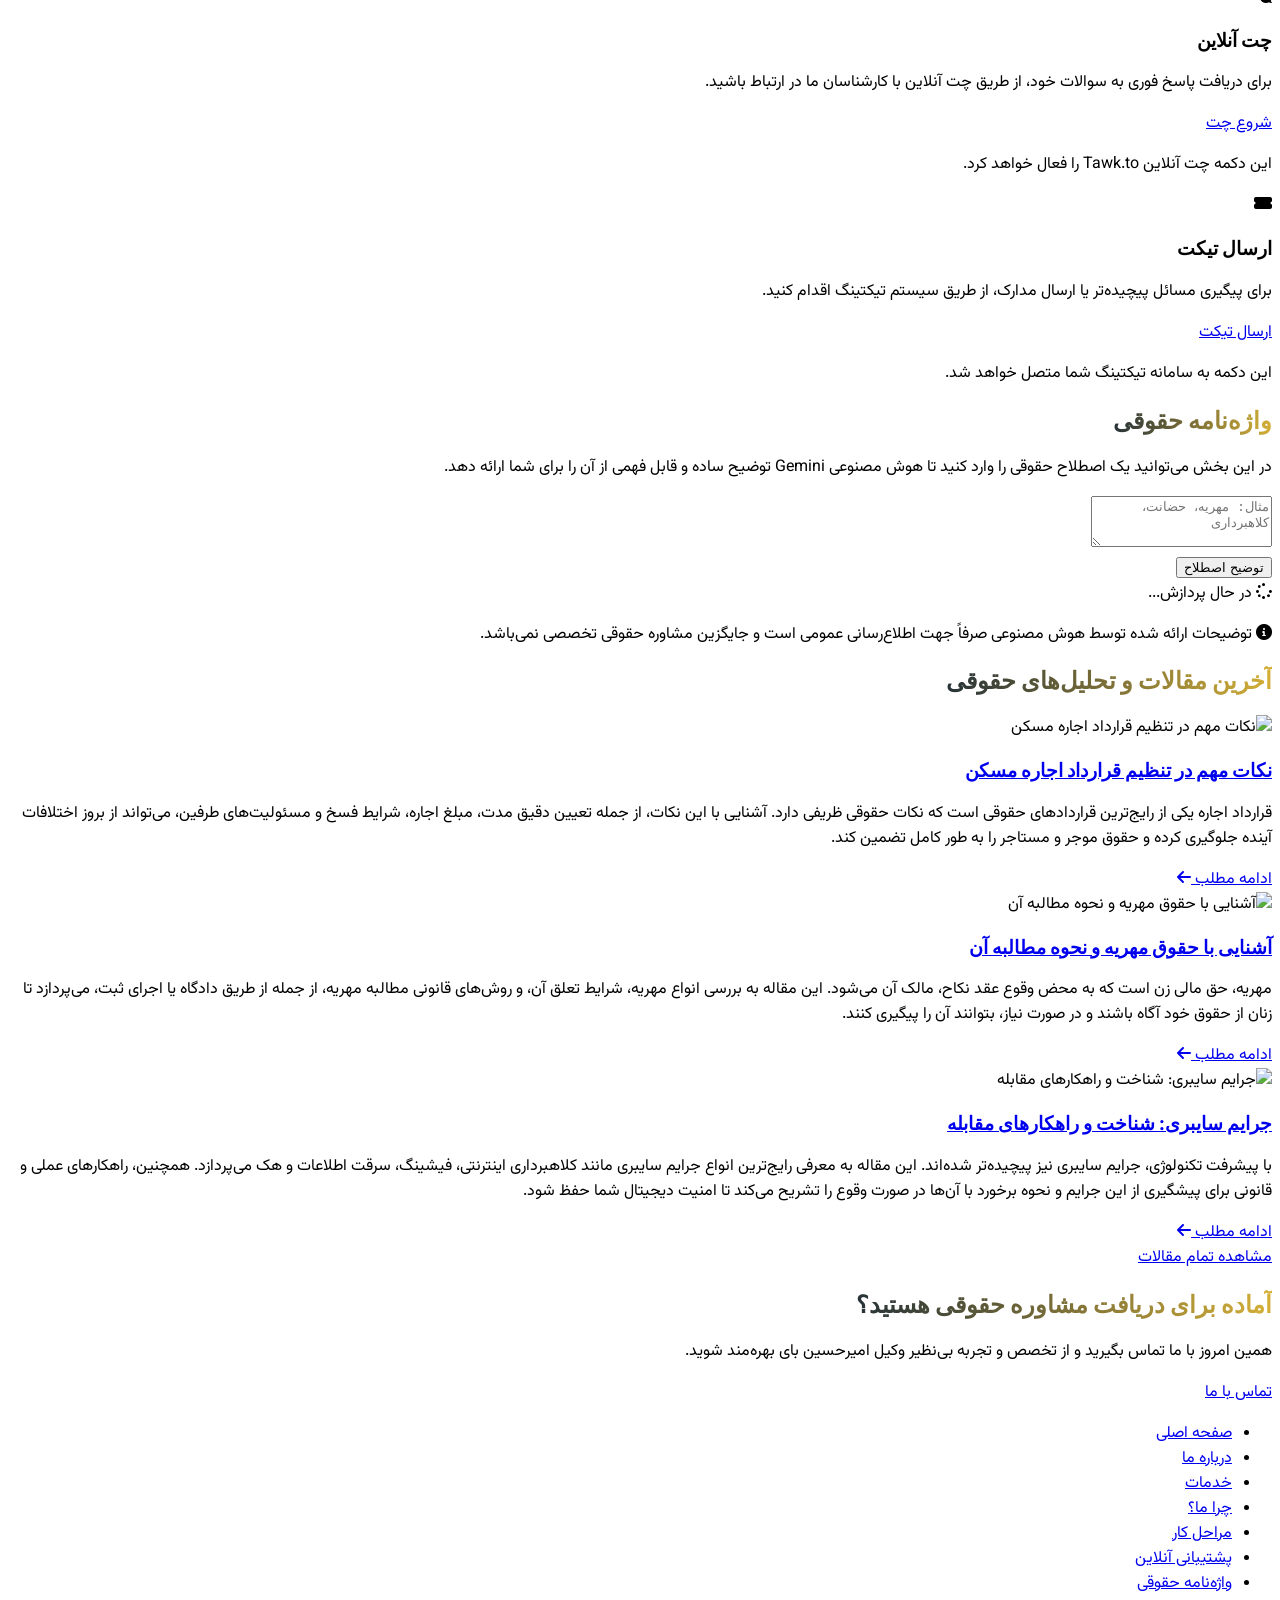
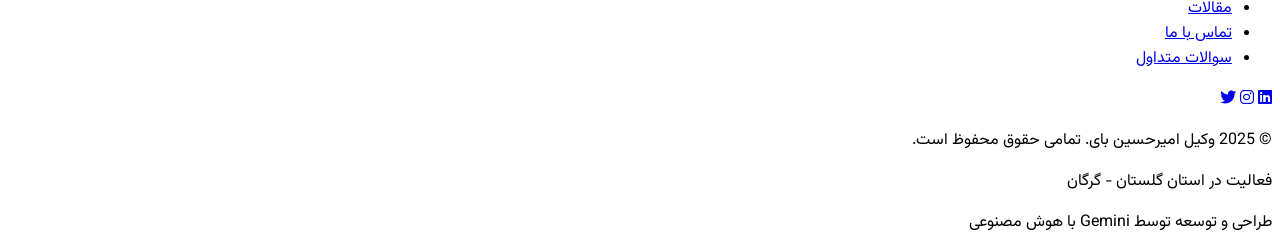
==== commit 196e2899: "Update index.html" ====
--- a/index.html
+++ b/index.html
@@ -314,8 +314,8 @@
                     <i class="fas fa-comments text-8xl text-blue-700 mb-8"></i>
                     <h3 class="text-3xl font-bold text-gray-900 mb-4">چت آنلاین</h3>
                     <p class="text-lg text-gray-600 leading-relaxed mb-6">برای دریافت پاسخ فوری به سوالات خود، از طریق چت آنلاین با کارشناسان ما در ارتباط باشید.</p>
-                    <a href="#" class="btn-primary bg-blue-700 hover:bg-blue-800">شروع چت</a>
-                    <p class="text-sm text-gray-500 mt-4">این دکمه به ابزار چت آنلاین شما متصل خواهد شد.</p>
+                    <a href="javascript:void(Tawk_API.toggle())" class="btn-primary bg-blue-700 hover:bg-blue-800">شروع چت</a>
+                    <p class="text-sm text-gray-500 mt-4">این دکمه چت آنلاین Tawk.to را فعال خواهد کرد.</p>
                 </div>
                 <div class="bg-white text-gray-800 p-10 rounded-3xl shadow-2xl flex flex-col items-center text-center transform transition-transform duration-300 hover:scale-105">
                     <i class="fas fa-ticket-alt text-8xl text-yellow-600 mb-8"></i>
@@ -446,6 +446,20 @@
             <p class="text-base">طراحی و توسعه توسط Gemini با هوش مصنوعی</p>
         </div>
     </footer>
+
+    <!-- Tawk.to Script -->
+    <script type="text/javascript">
+    var Tawk_API=Tawk_API||{}, Tawk_LoadStart=new Date();
+    (function(){
+    var s1=document.createElement("script"),s0=document.getElementsByTagName("script")[0];
+    s1.async=true;
+    s1.src='https://embed.tawk.to/6873c1c29766c3190efbc787/1j022povh';
+    s1.charset='UTF-8';
+    s1.setAttribute('crossorigin','*');
+    s0.parentNode.insertBefore(s1,s0);
+    })();
+    </script>
+    <!-- End of Tawk.to Script -->
 
     <script>
         document.addEventListener('DOMContentLoaded', function() {
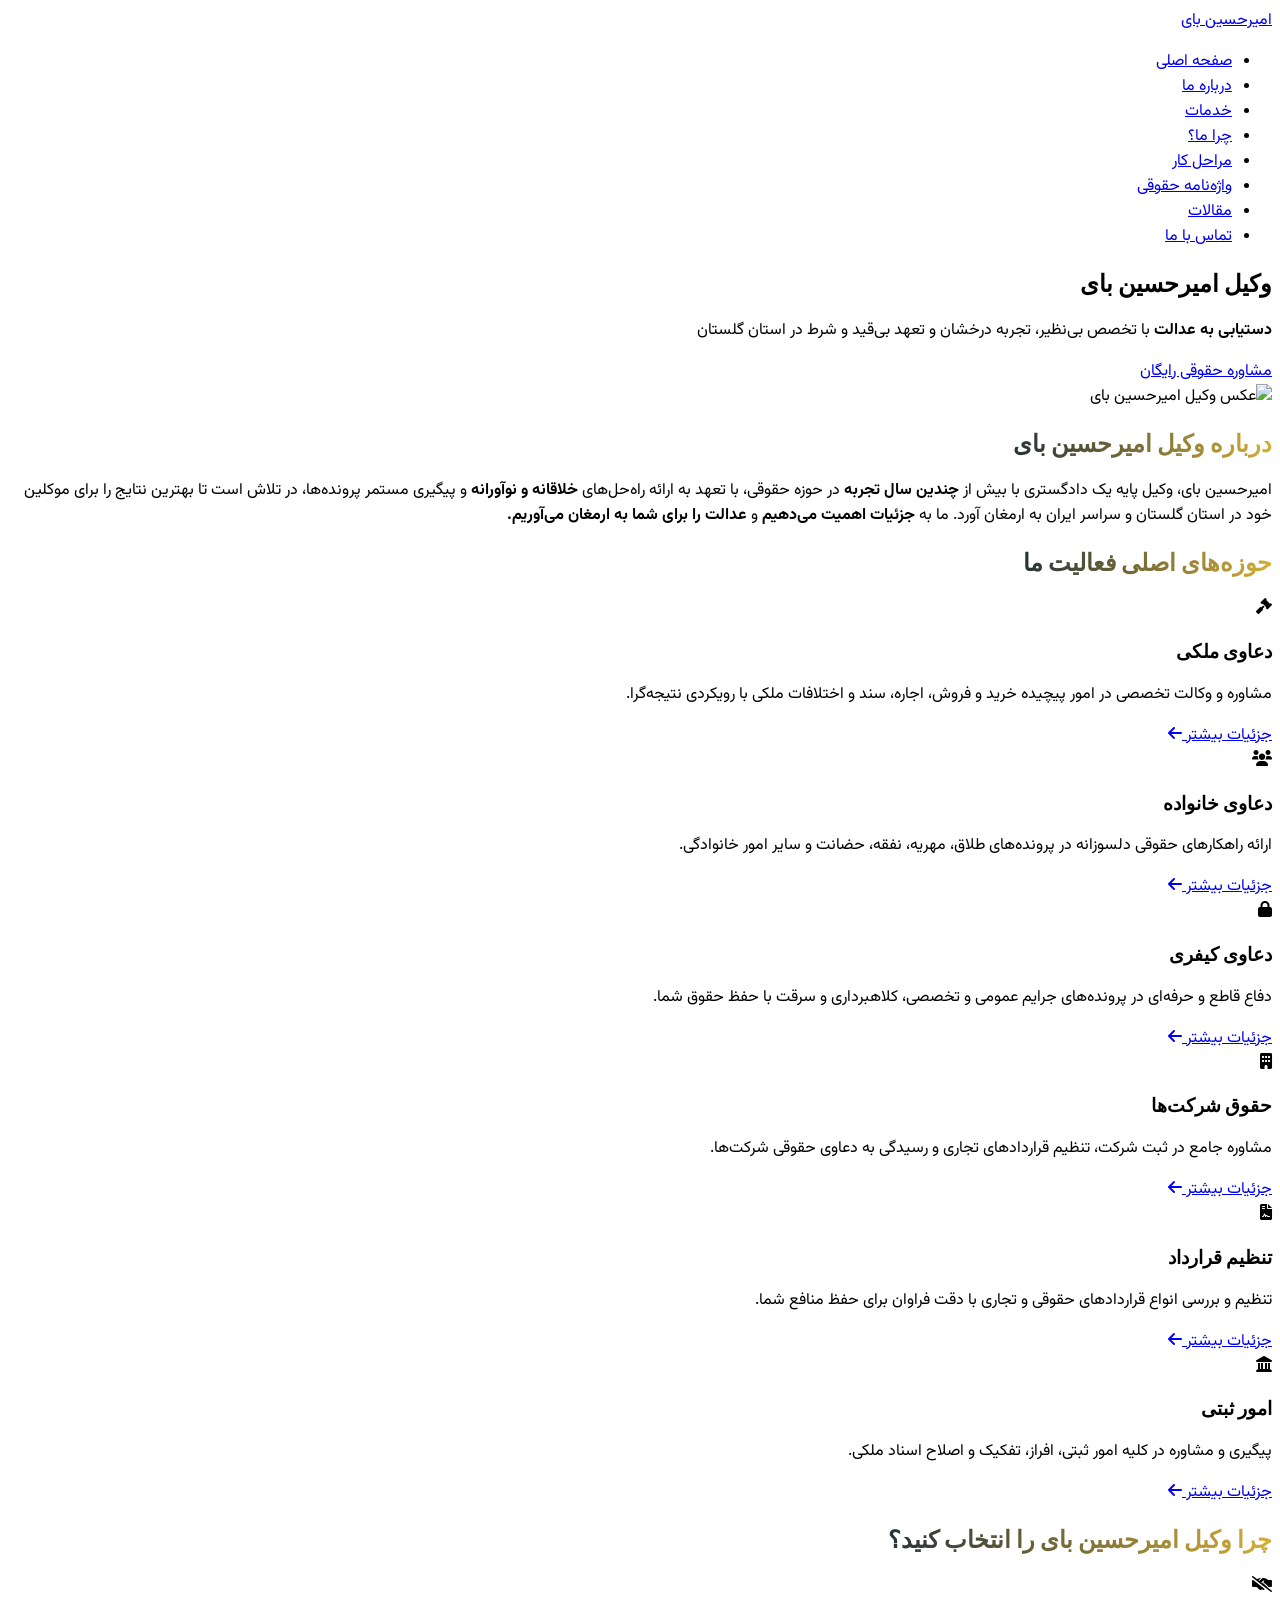
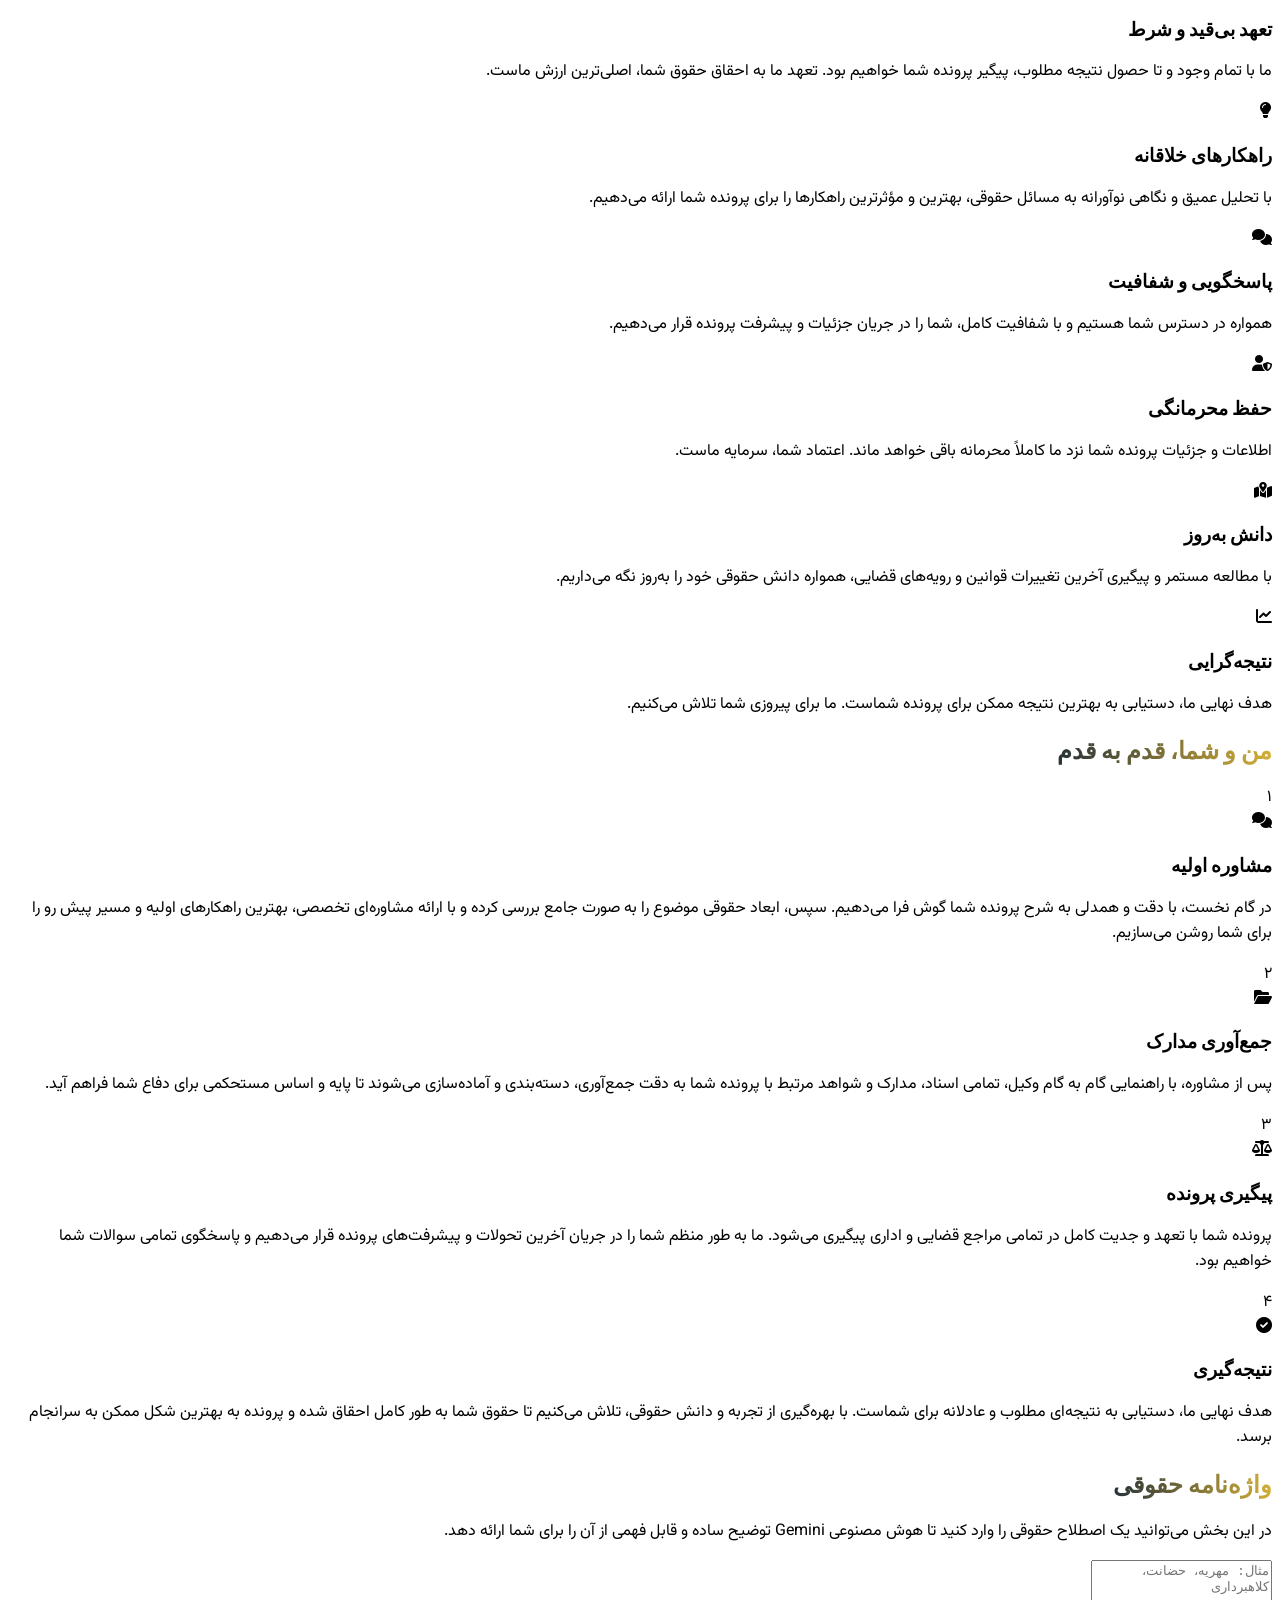
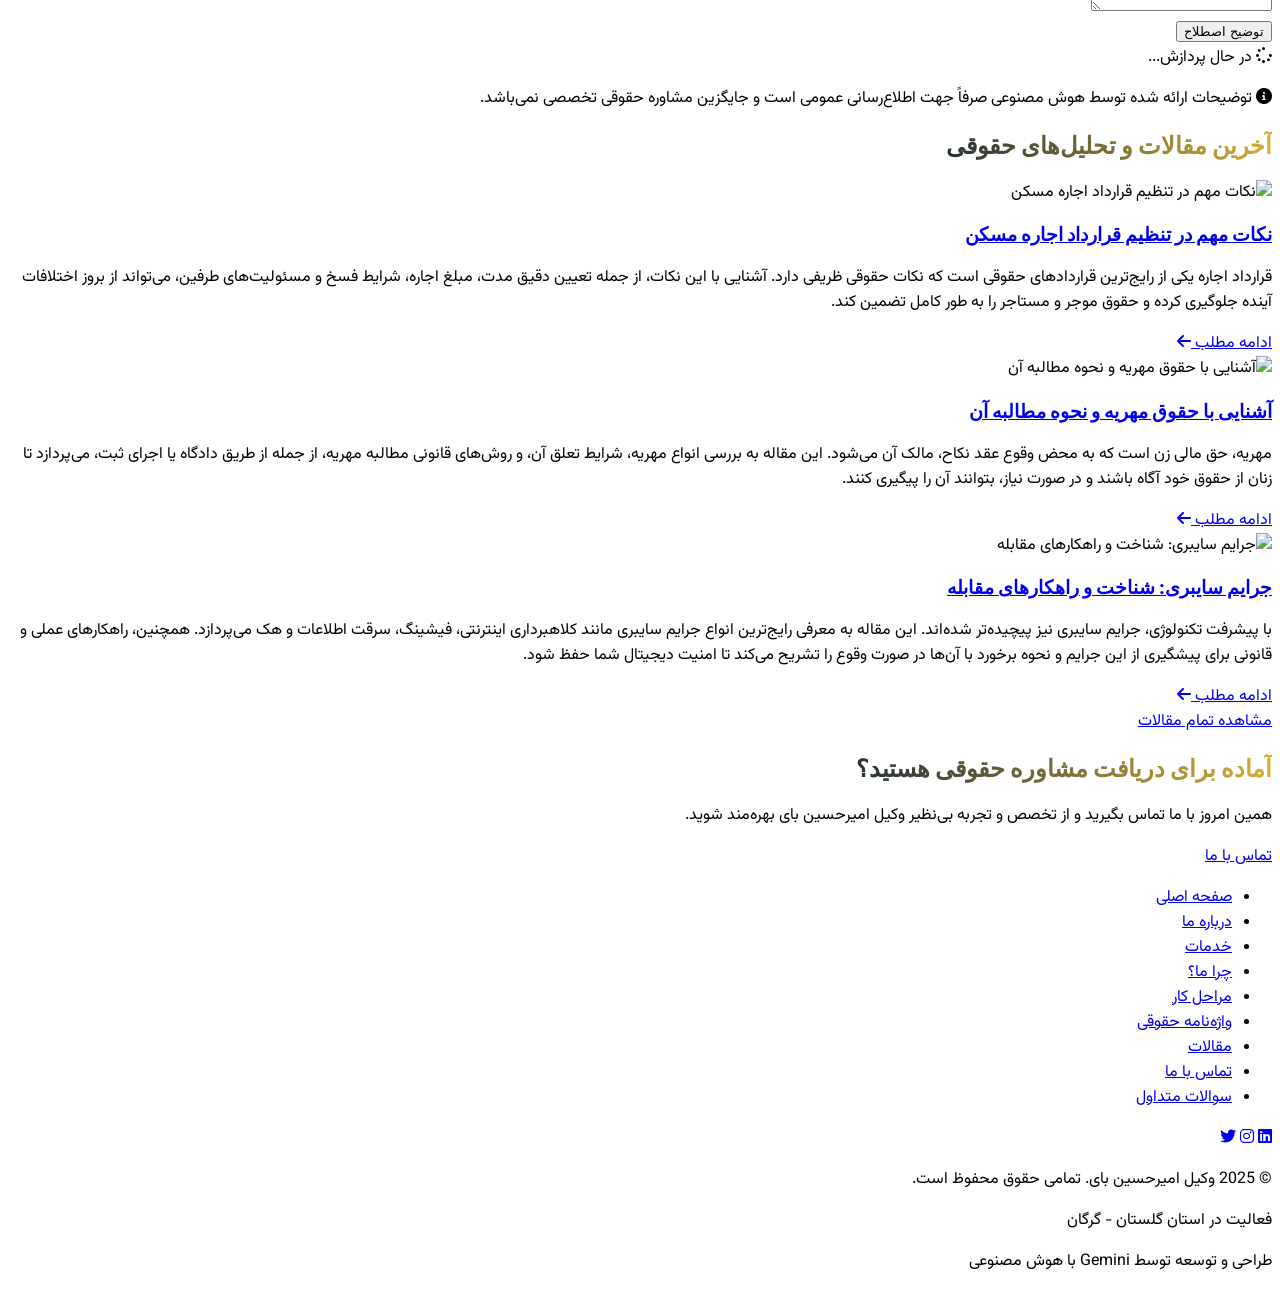
==== commit ebb7a08a: "Update index.html" ====
--- a/index.html
+++ b/index.html
@@ -105,10 +105,6 @@
                         مراحل کار
                         <span class="absolute bottom-0 right-0 w-0 h-0.5 bg-yellow-400 transition-all duration-300 group-hover:w-full"></span>
                     </a></li>
-                    <li><a href="#online-support" class="hover:text-yellow-400 transition-colors duration-300 relative pb-2 group">
-                        پشتیبانی آنلاین
-                        <span class="absolute bottom-0 right-0 w-0 h-0.5 bg-yellow-400 transition-all duration-300 group-hover:w-full"></span>
-                    </a></li>
                     <li><a href="#legal-glossary" class="hover:text-yellow-400 transition-colors duration-300 relative pb-2 group">
                         واژه‌نامه حقوقی
                         <span class="absolute bottom-0 right-0 w-0 h-0.5 bg-yellow-400 transition-all duration-300 group-hover:w-full"></span>
@@ -148,7 +144,7 @@
                 <span class="text-gradient-dark-gold">درباره وکیل امیرحسین بای</span>
             </h2>
             <p class="text-2xl leading-loose max-w-4xl mx-auto text-gray-700 mb-16">
-                امیرحسین بای، وکیل پایه یک دادگستری با بیش از <strong class="font-bold text-blue-800">۱۰ سال تجربه</strong> در حوزه حقوقی، با تعهد به ارائه راه‌حل‌های <strong class="font-bold text-blue-800">خلاقانه و نوآورانه</strong> و پیگیری مستمر پرونده‌ها، در تلاش است تا بهترین نتایج را برای موکلین خود در استان گلستان و سراسر ایران به ارمغان آورد. ما به <strong class="font-bold text-blue-800">جزئیات اهمیت می‌دهیم</strong> و <strong class="font-bold text-blue-800">عدالت را برای شما به ارمغان می‌آوریم.</strong>
+                امیرحسین بای، وکیل پایه یک دادگستری با بیش از <strong class="font-bold text-blue-800">چندین سال تجربه</strong> در حوزه حقوقی، با تعهد به ارائه راه‌حل‌های <strong class="font-bold text-blue-800">خلاقانه و نوآورانه</strong> و پیگیری مستمر پرونده‌ها، در تلاش است تا بهترین نتایج را برای موکلین خود در استان گلستان و سراسر ایران به ارمغان آورد. ما به <strong class="font-bold text-blue-800">جزئیات اهمیت می‌دهیم</strong> و <strong class="font-bold text-blue-800">عدالت را برای شما به ارمغان می‌آوریم.</strong>
             </p>
         </div>
     </section>
@@ -295,34 +291,6 @@
                     <i class="fas fa-check-circle text-6xl text-yellow-600 mb-4"></i>
                     <h3 class="text-3xl font-bold text-gray-900 mb-3">نتیجه‌گیری</h3>
                     <p class="text-lg text-gray-600 leading-relaxed">هدف نهایی ما، دستیابی به نتیجه‌ای مطلوب و عادلانه برای شماست. با بهره‌گیری از تجربه و دانش حقوقی، تلاش می‌کنیم تا حقوق شما به طور کامل احقاق شده و پرونده به بهترین شکل ممکن به سرانجام برسد.</p>
-                </div>
-            </div>
-        </div>
-    </section>
-
-    <!-- Online Support Section -->
-    <section id="online-support" class="py-24 bg-gray-900 text-white">
-        <div class="container mx-auto px-6 text-center">
-            <h2 class="text-6xl font-extrabold text-white mb-20 leading-tight">
-                <span class="text-gradient-dark-gold">پشتیبانی آنلاین</span>
-            </h2>
-            <p class="text-2xl leading-loose max-w-4xl mx-auto text-gray-300 mb-12">
-                برای ارتباط سریع‌تر و پیگیری بهتر درخواست‌های شما، از طریق چت آنلاین یا سیستم تیکتینگ با ما در تماس باشید.
-            </p>
-            <div class="grid grid-cols-1 md:grid-cols-2 gap-12 max-w-3xl mx-auto">
-                <div class="bg-white text-gray-800 p-10 rounded-3xl shadow-2xl flex flex-col items-center text-center transform transition-transform duration-300 hover:scale-105">
-                    <i class="fas fa-comments text-8xl text-blue-700 mb-8"></i>
-                    <h3 class="text-3xl font-bold text-gray-900 mb-4">چت آنلاین</h3>
-                    <p class="text-lg text-gray-600 leading-relaxed mb-6">برای دریافت پاسخ فوری به سوالات خود، از طریق چت آنلاین با کارشناسان ما در ارتباط باشید.</p>
-                    <a href="javascript:void(Tawk_API.toggle())" class="btn-primary bg-blue-700 hover:bg-blue-800">شروع چت</a>
-                    <p class="text-sm text-gray-500 mt-4">این دکمه چت آنلاین Tawk.to را فعال خواهد کرد.</p>
-                </div>
-                <div class="bg-white text-gray-800 p-10 rounded-3xl shadow-2xl flex flex-col items-center text-center transform transition-transform duration-300 hover:scale-105">
-                    <i class="fas fa-ticket-alt text-8xl text-yellow-600 mb-8"></i>
-                    <h3 class="text-3xl font-bold text-gray-900 mb-4">ارسال تیکت</h3>
-                    <p class="text-lg text-gray-600 leading-relaxed mb-6">برای پیگیری مسائل پیچیده‌تر یا ارسال مدارک، از طریق سیستم تیکتینگ اقدام کنید.</p>
-                    <a href="#" class="btn-primary bg-yellow-600 hover:bg-yellow-700">ارسال تیکت</a>
-                    <p class="text-sm text-gray-500 mt-4">این دکمه به سامانه تیکتینگ شما متصل خواهد شد.</p>
                 </div>
             </div>
         </div>
@@ -389,7 +357,7 @@
                     </div>
                 </div>
                 <div class="bg-white rounded-2xl shadow-xl overflow-hidden transform transition-transform duration-300 hover:scale-102 hover:shadow-2xl">
-                    <img src="https://ia803207.us.archive.org/27/items/copilot-20250713-172621/Copilot_20250713_172621.png" alt="جرایم سایبری: شناخت و راهکارهای مقابله" class="w-full h-72 object-cover">
+                    <img src="https://ia803207.us.archive.org/27/items/copilot-20250713-172621/Copilot_20250713-172621.png" alt="جرایم سایبری: شناخت و راهکارهای مقابله" class="w-full h-72 object-cover">
                     <div class="p-8 text-right">
                         <h3 class="text-3xl font-bold text-gray-900 mb-4">
                             <a href="#" class="hover:text-blue-700 transition-colors duration-300">جرایم سایبری: شناخت و راهکارهای مقابله</a>
@@ -409,7 +377,7 @@
 
     <!-- Final Call to Action -->
     <section id="contact" class="py-28 bg-gradient-to-r from-gray-900 to-blue-950 text-white text-center relative overflow-hidden">
-        <div class="absolute inset-0 opacity-10 animate-subtle-zoom" style="background-image: url('https://placehold.co/1920x1080/263238/FFFFFF?text=الگوی+انتزاعی'); background-size: cover;"></div>
+        <div class="absolute inset-0 opacity-10 animate-subtle-zoom" style="background-image: url('https://archive.org/download/copilot-20250713-201124/Copilot_20250713_201124.png'); background-size: cover;"></div>
         <div class="relative z-10 container mx-auto px-6">
             <h2 class="text-6xl md:text-7xl font-extrabold mb-10 drop-shadow-lg leading-tight">
                 <span class="text-gradient-dark-gold">آماده برای دریافت مشاوره حقوقی هستید؟</span>
@@ -430,7 +398,6 @@
                 <li><a href="#services" class="hover:text-yellow-400 transition-colors duration-300">خدمات</a></li>
                 <li><a href="#why-us" class="hover:text-yellow-400 transition-colors duration-300">چرا ما؟</a></li>
                 <li><a href="#workflow-steps" class="hover:text-yellow-400 transition-colors duration-300">مراحل کار</a></li>
-                <li><a href="#online-support" class="hover:text-yellow-400 transition-colors duration-300">پشتیبانی آنلاین</a></li>
                 <li><a href="#legal-glossary" class="hover:text-yellow-400 transition-colors duration-300">واژه‌نامه حقوقی</a></li>
                 <li><a href="#blog" class="hover:text-yellow-400 transition-colors duration-300">مقالات</a></li>
                 <li><a href="#contact" class="hover:text-yellow-400 transition-colors duration-300">تماس با ما</a></li>
@@ -521,7 +488,7 @@
                     }
                 } catch (error) {
                     console.error('Network or unexpected error during fetch:', error); // Log network errors
-                    legalTermResult.innerHTML = '<p class="text-red-600">خطا در ارتباط با سرور. لطفatاً اتصال اینترنت خود را بررسی کرده و دوباره تلاش کنید.</p>';
+                    legalTermResult.innerHTML = '<p class="text-red-600">خطا در ارتباط با سرور. لطفاتاً اتصال اینترنت خود را بررسی کرده و دوباره تلاش کنید.</p>';
                 } finally {
                     loadingIndicator.classList.add('hidden');
                     legalTermResult.classList.remove('hidden');
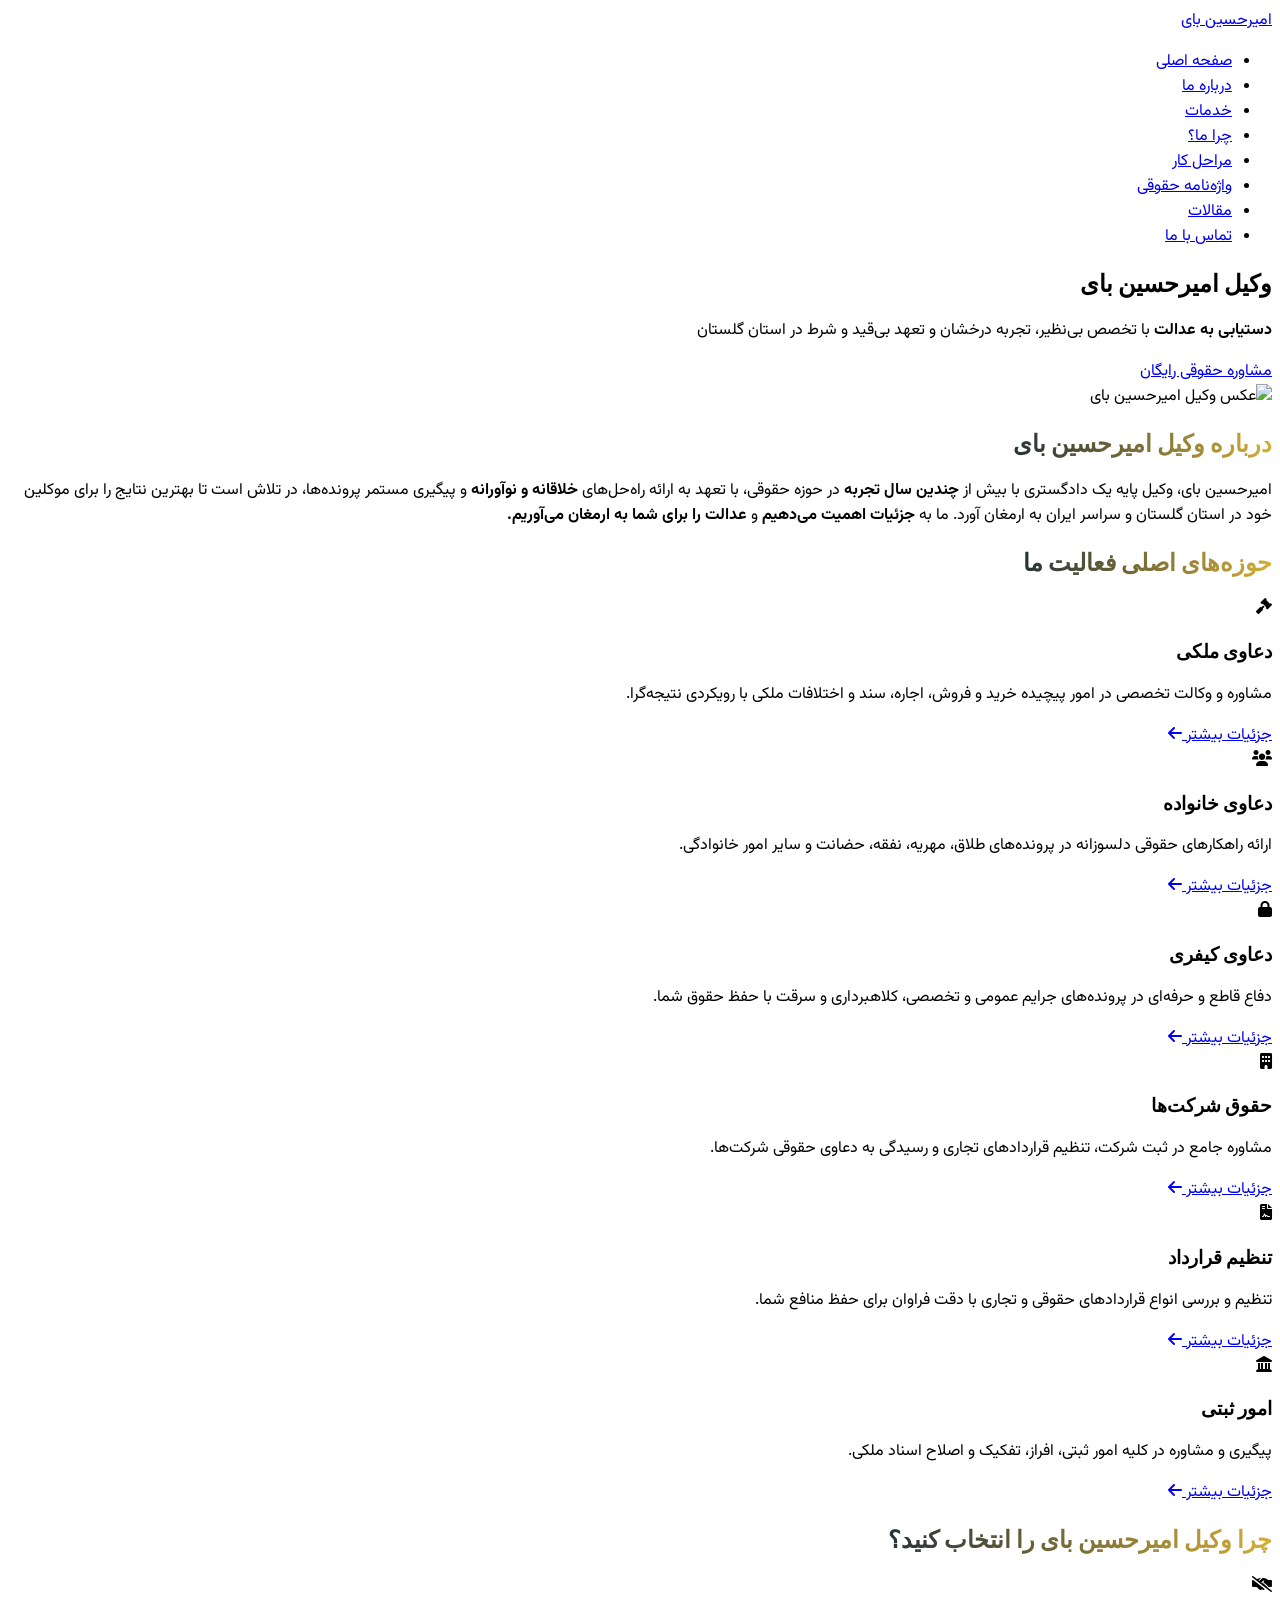
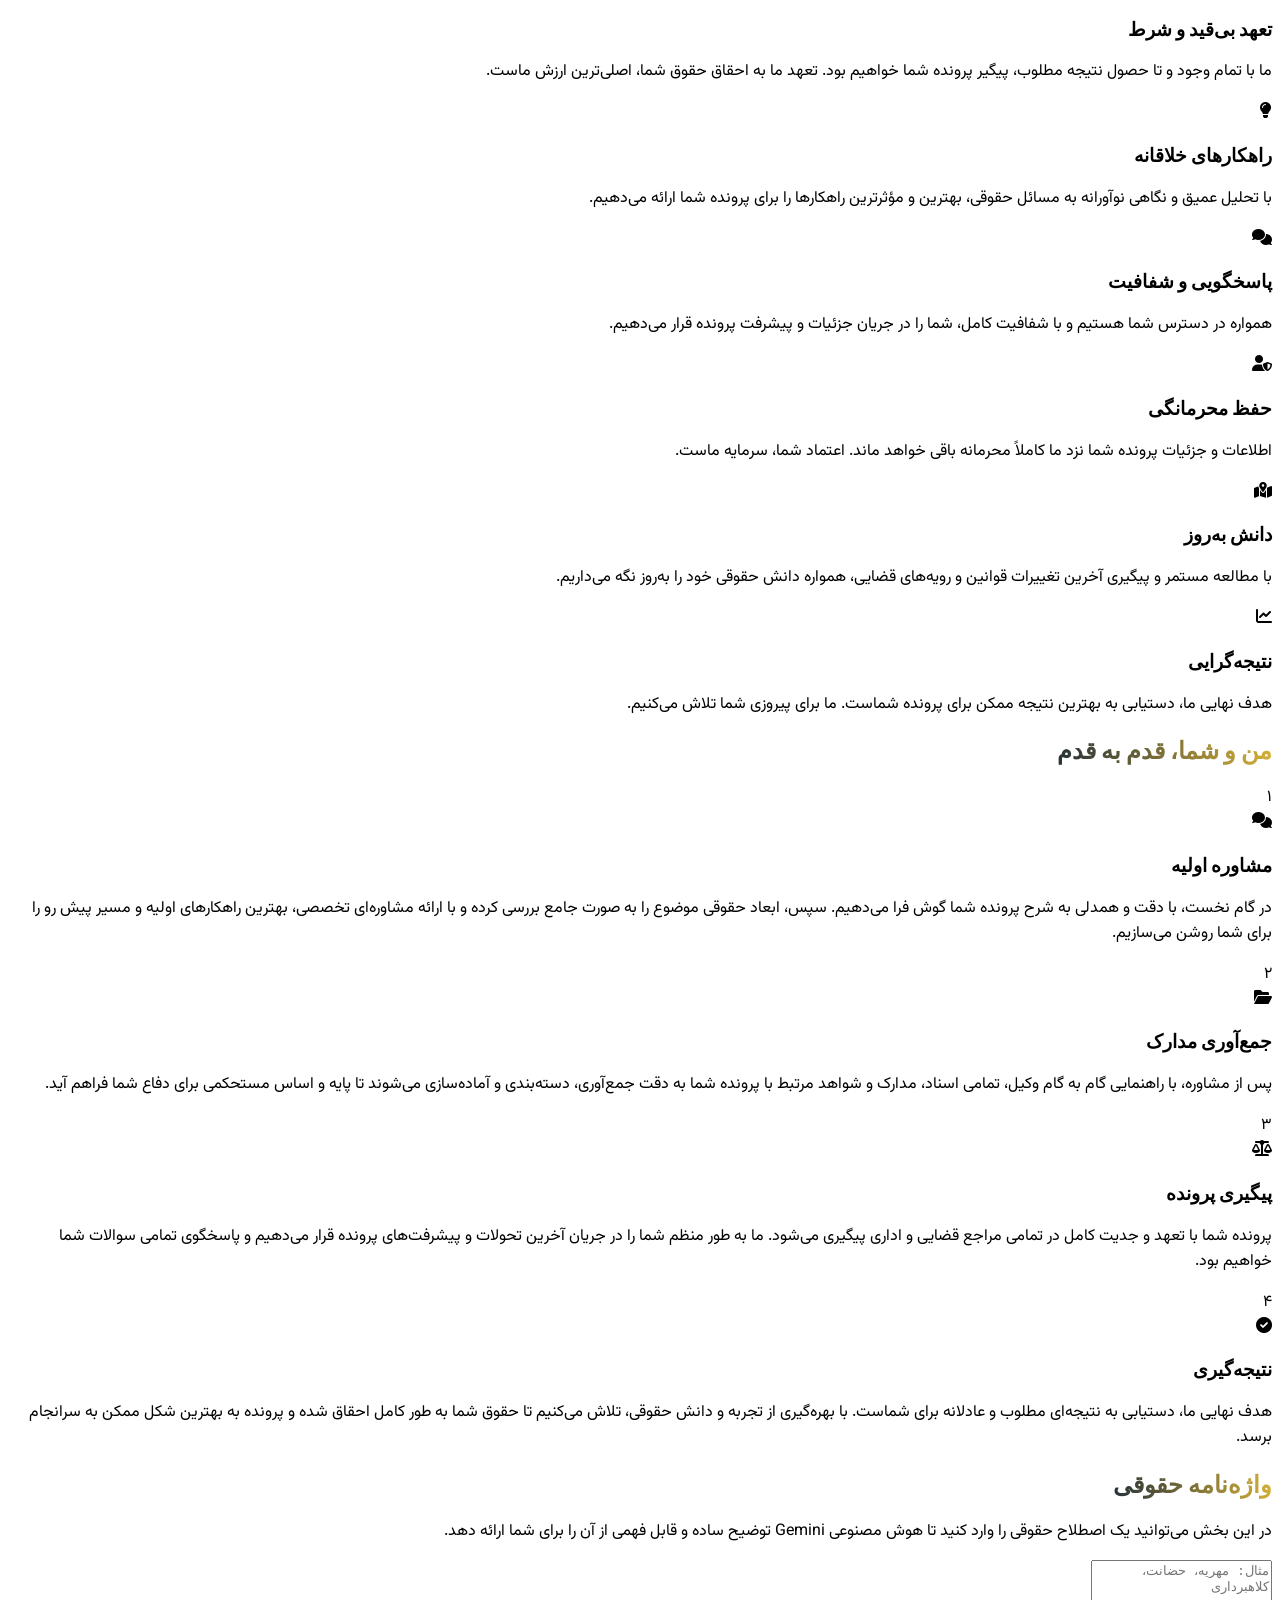
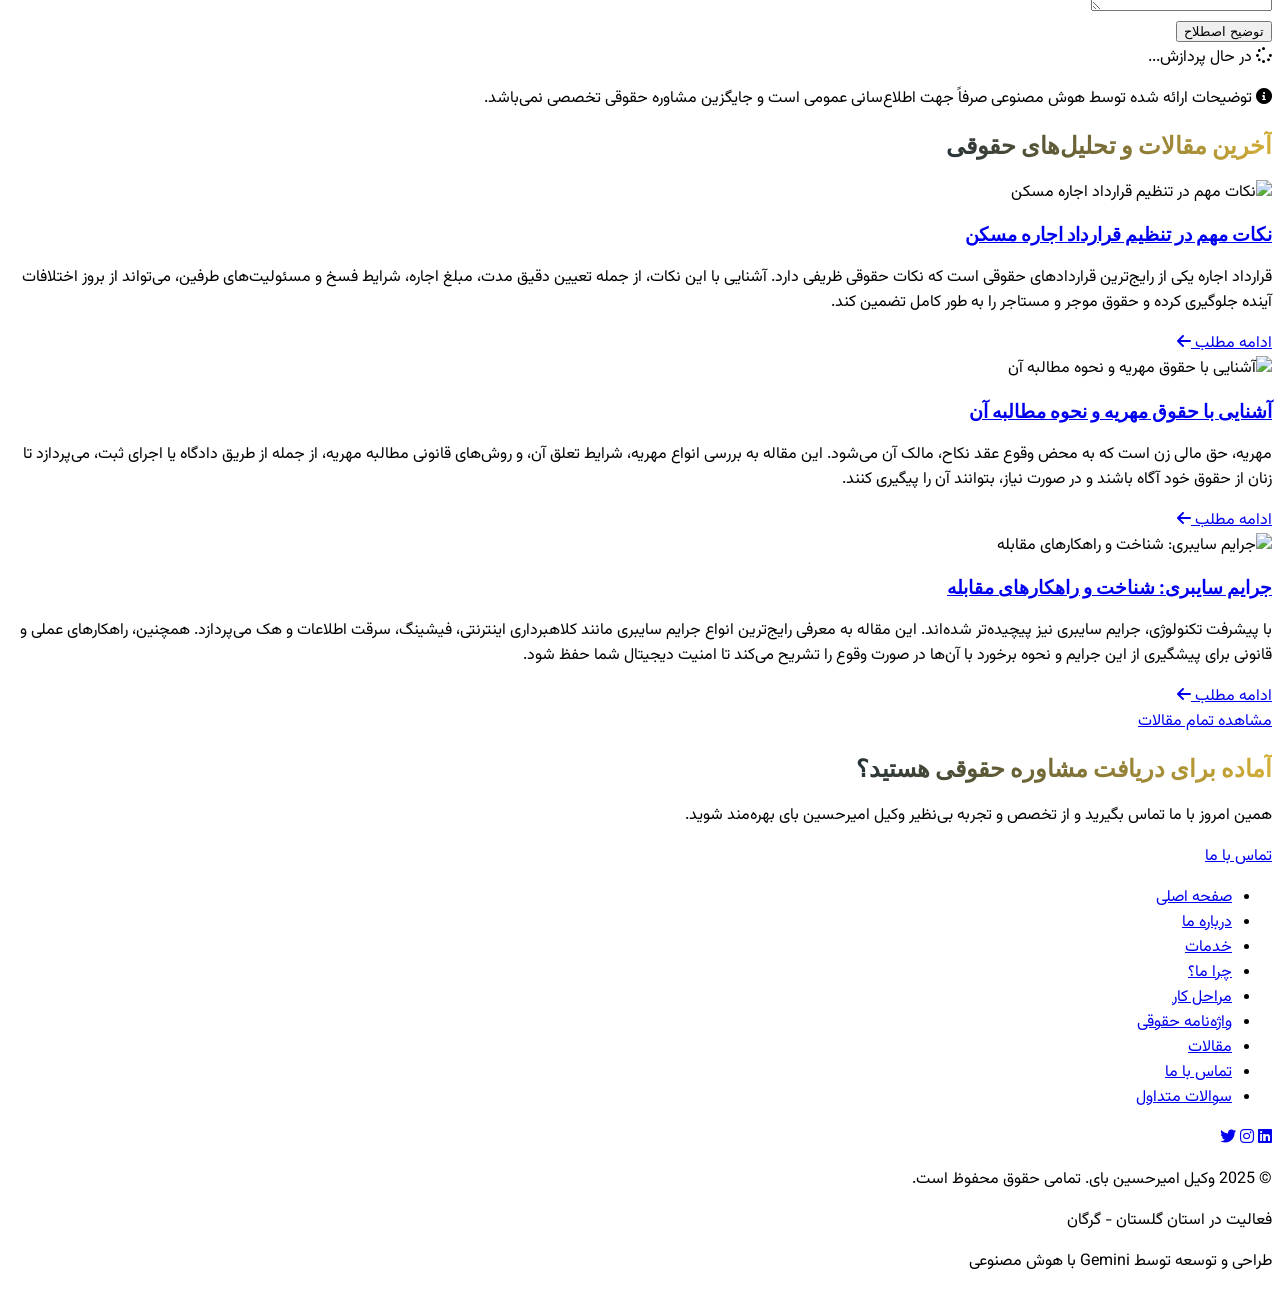
==== commit c450910e: "Update index.html" ====
--- a/index.html
+++ b/index.html
@@ -319,7 +319,7 @@
                     <!-- AI generated explanation will appear here -->
                 </div>
                 <p class="text-sm text-gray-500 mt-6">
-                    <i class="fas fa-info-circle ml-1"></i> توضیحات ارائه شده توسط هوش مصنوعی صرفاً جهت اطلاع‌رسانی عمومی است و جایگزین مشاوره حقوقی تخصصی نمی‌باشد.
+                    <i class="fas fa-info-circle ml-1"></i> توضیحات ارائه شده توسط هوش مصنوعی صرفاً جهت اطلاع‌سانی عمومی است و جایگزین مشاوره حقوقی تخصصی نمی‌باشد.
                 </p>
             </div>
         </div>
@@ -456,7 +456,7 @@
                     // IMPORTANT: If you are seeing a 403 error, you might need to
                     // paste your Google AI Studio API key here.
                     // Get your API key from: https://aistudio.google.com/app/apikey
-                    const apiKey = ""; // <--- PASTE YOUR API KEY HERE IF YOU GET 403 ERROR
+                    const apiKey = "AIzaSyC0NWFJysXu0eMXGjs-p6C8-1pz5EDpLfQ"; // <--- PASTE YOUR API KEY HERE IF YOU GET 403 ERROR
                     const apiUrl = `https://generativelanguage.googleapis.com/v1beta/models/gemini-2.0-flash:generateContent?key=${apiKey}`;
 
                     const response = await fetch(apiUrl, {
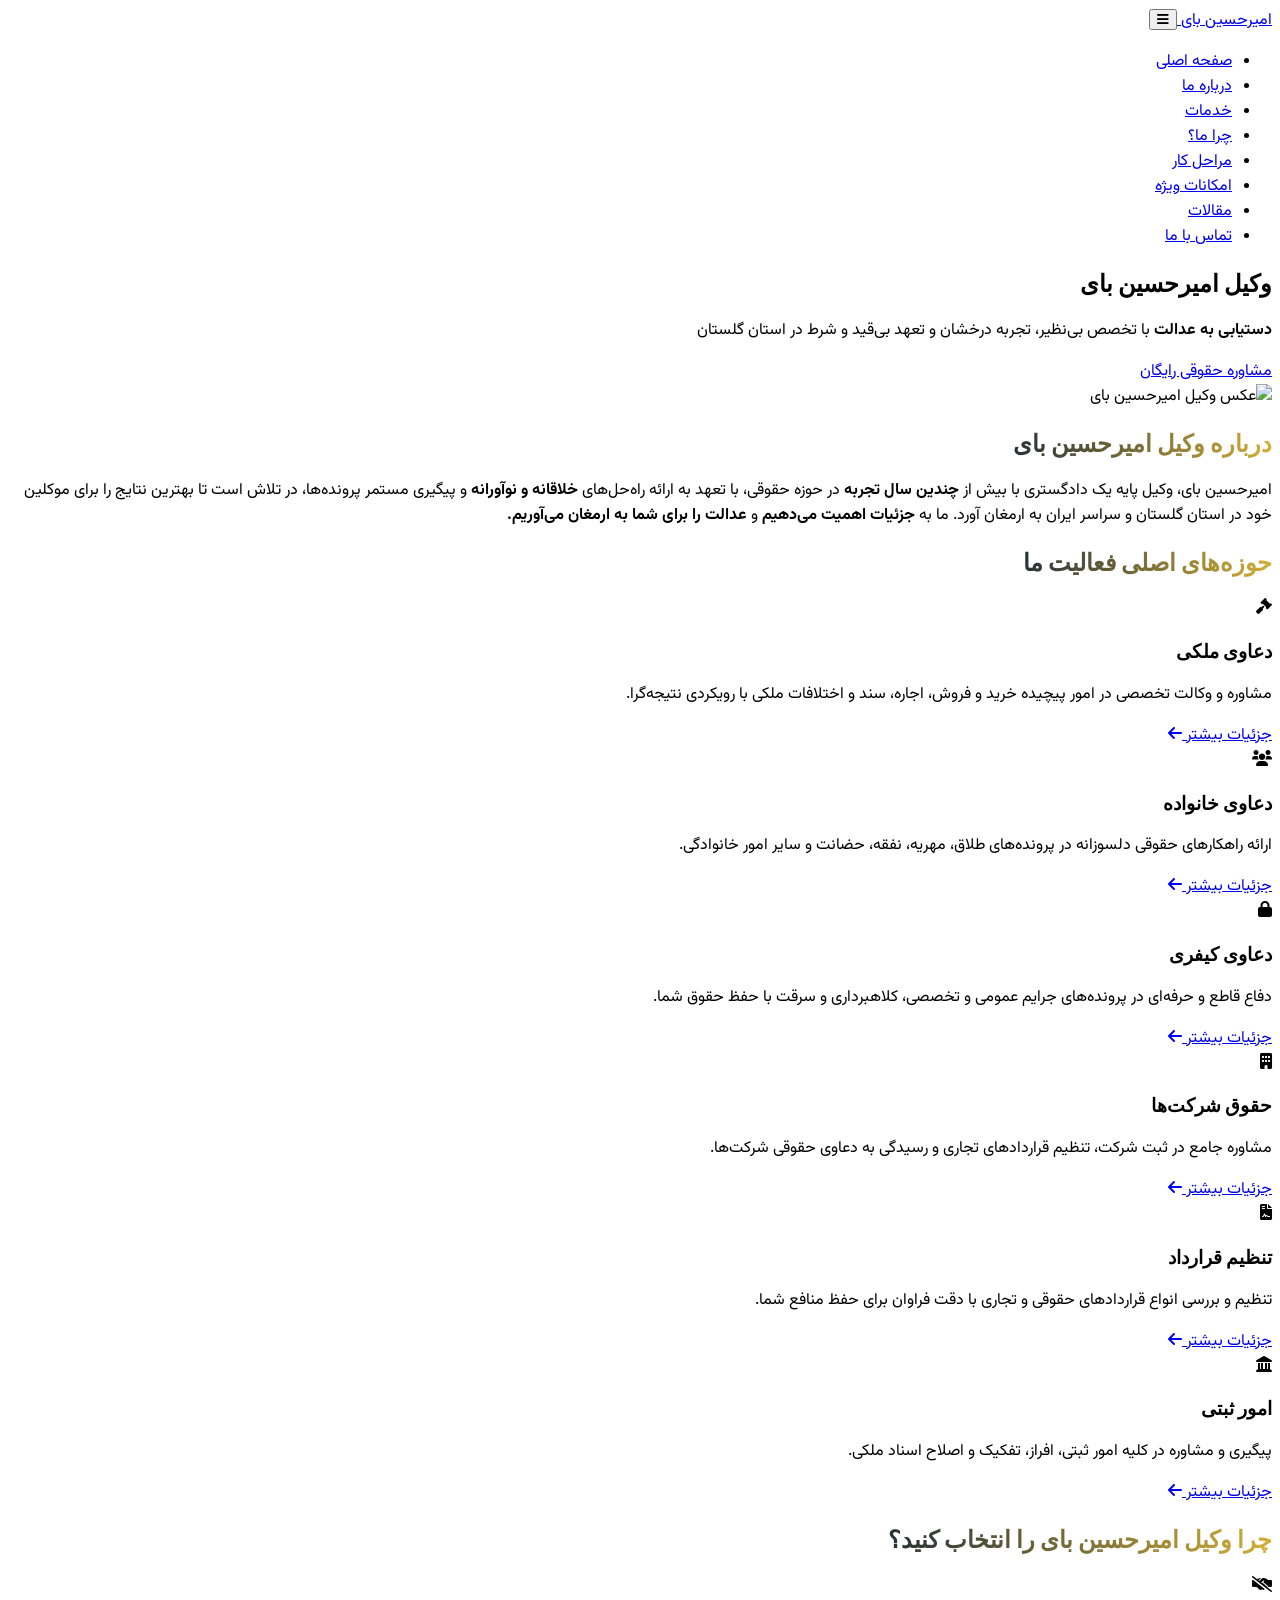
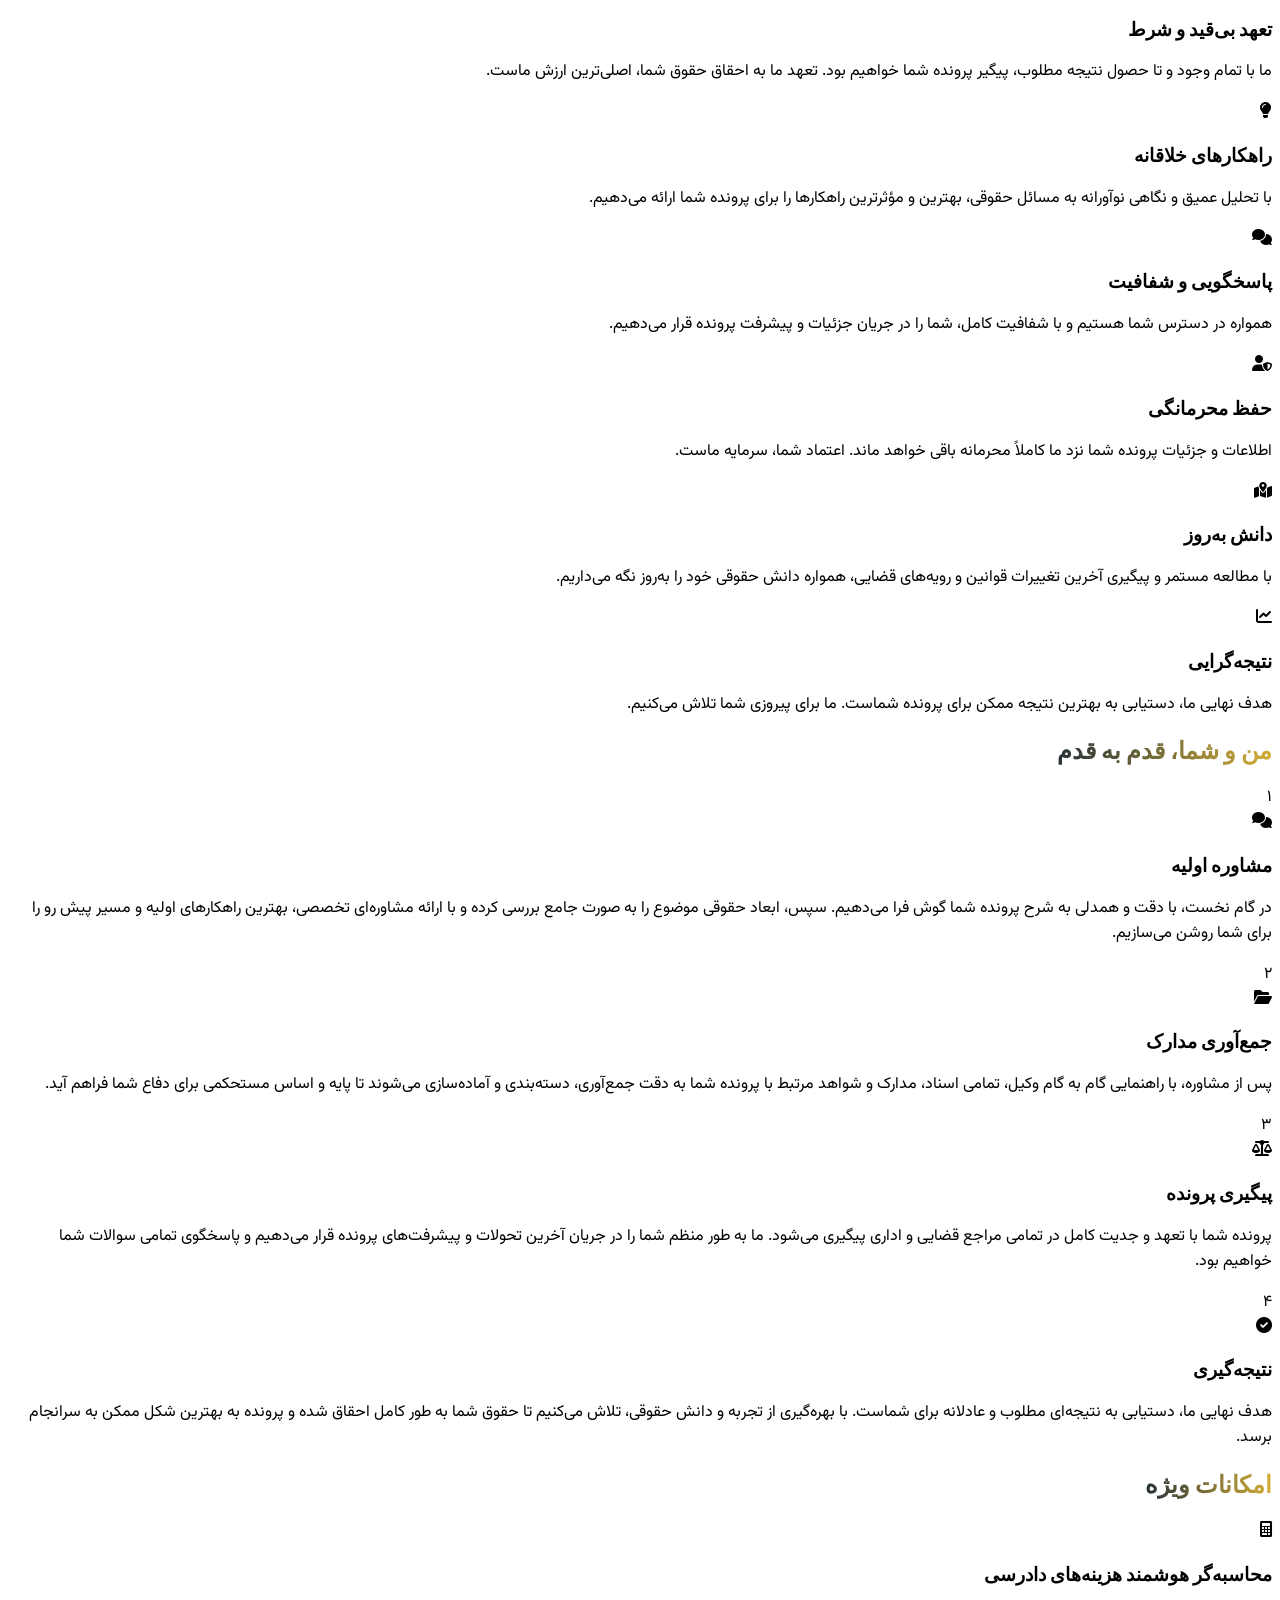
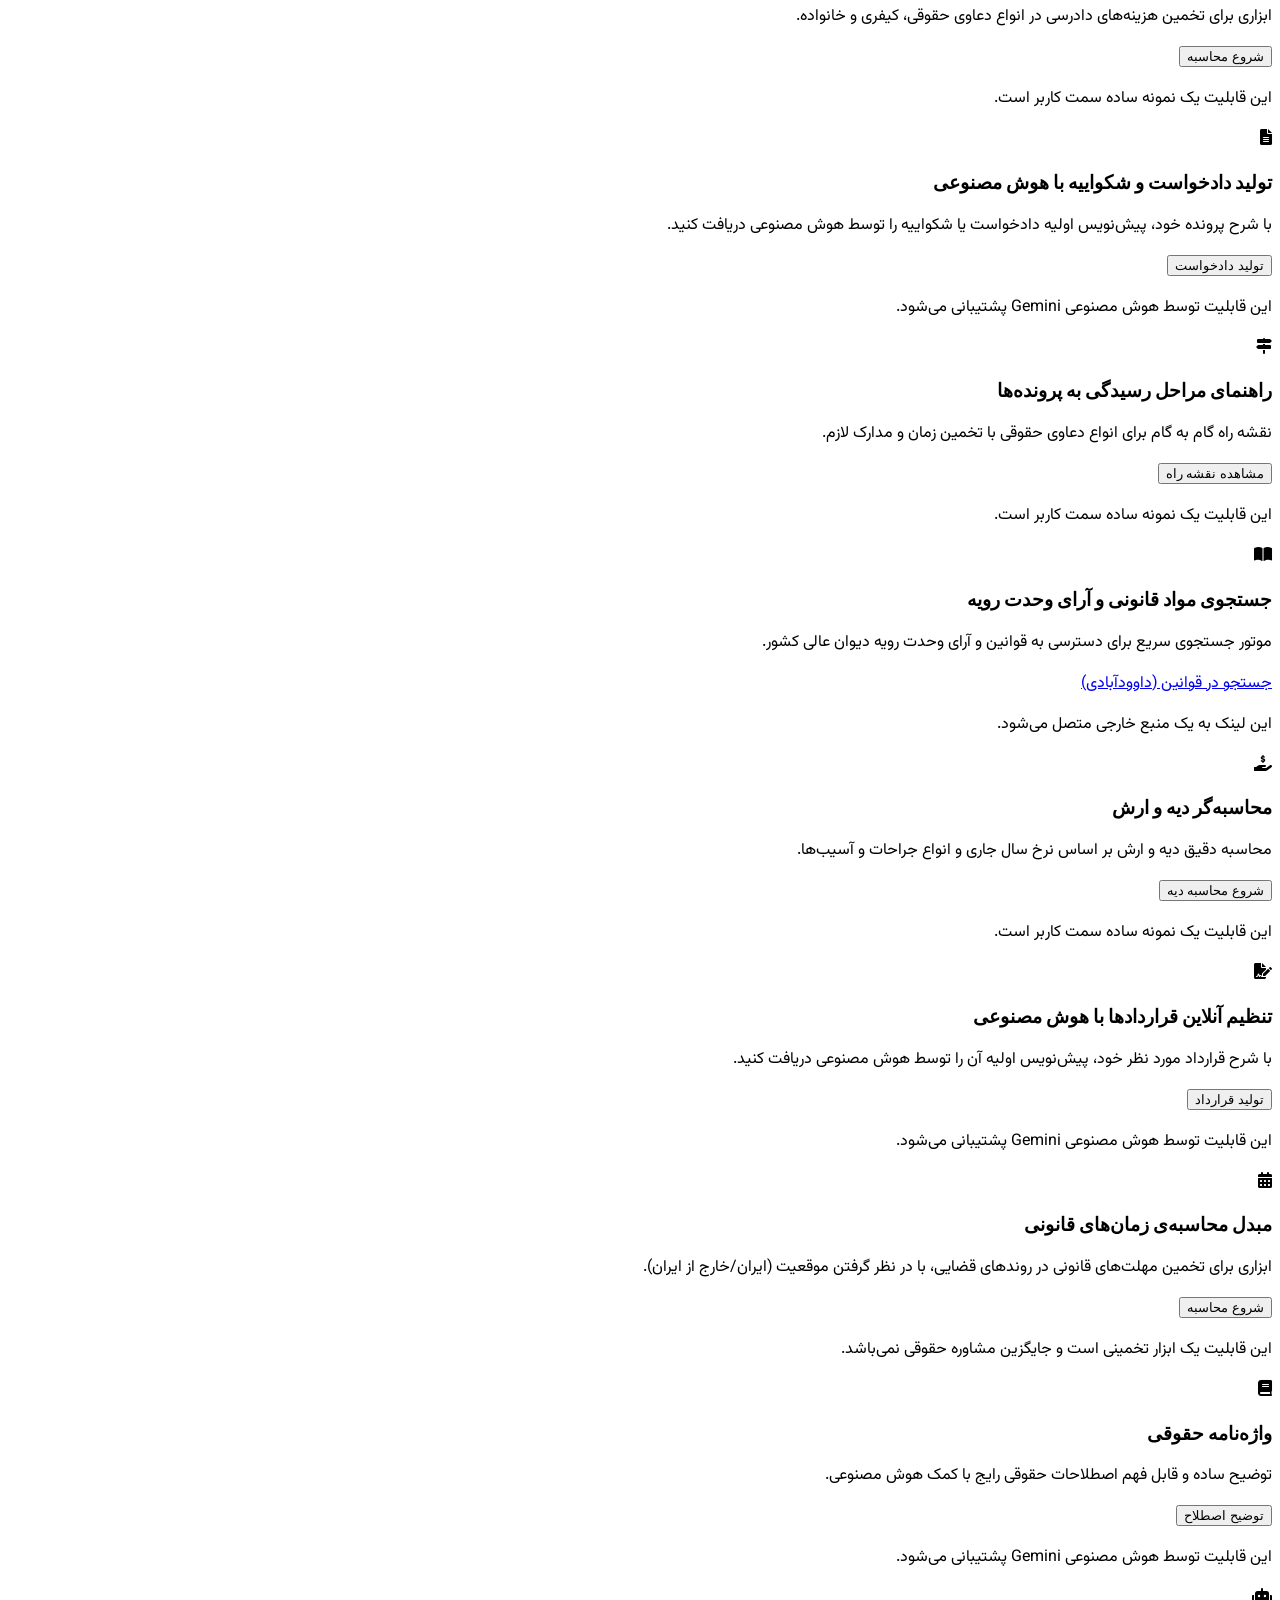
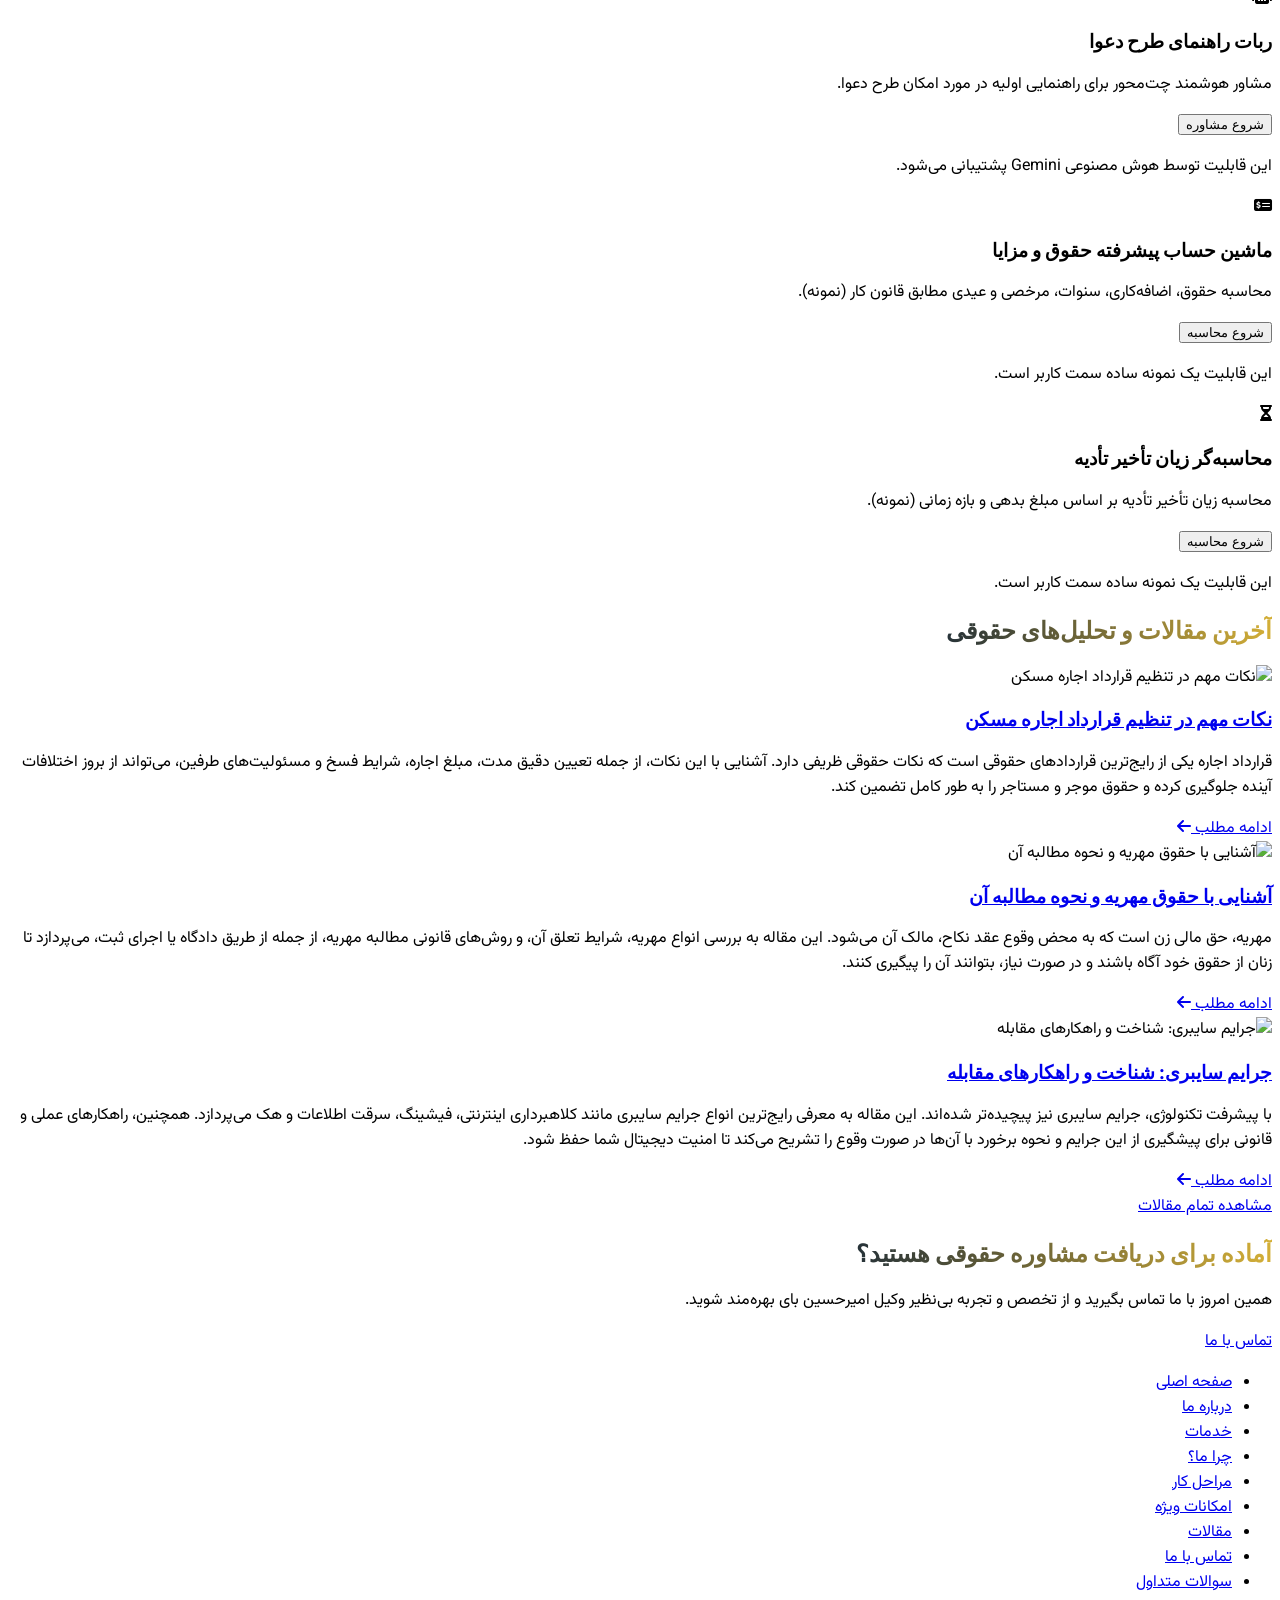
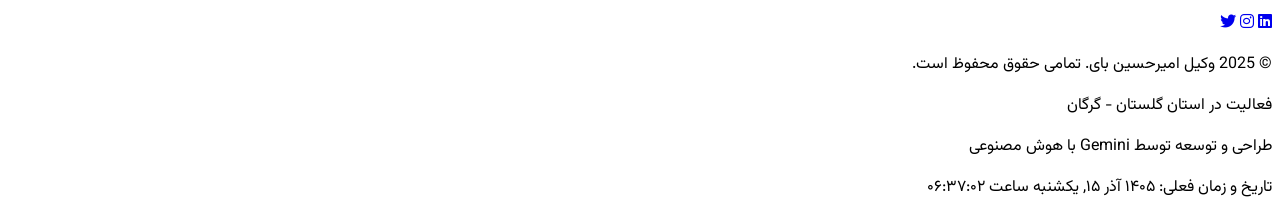
==== commit 3580ab2b: "Update index.html" ====
--- a/index.html
+++ b/index.html
@@ -3,7 +3,56 @@
 <head>
     <meta charset="UTF-8">
     <meta name="viewport" content="width=device-width, initial-scale=1.0">
-    <title>وکیل امیرحسین بای | وکیل شما در گلستان</title>
+    <title>وکیل امیرحسین بای | وکیل پایه یک دادگستری در گلستان | مشاوره حقوقی آنلاین</title>
+
+    <!-- SEO Meta Tags -->
+    <meta name="description" content="وکیل امیرحسین بای، وکیل پایه یک دادگستری در استان گلستان. ارائه مشاوره حقوقی تخصصی، وکالت در دعاوی ملکی، خانواده، کیفری، ثبتی و تنظیم قراردادها. با هوش مصنوعی، حقوق خود را بهتر بشناسید.">
+    <meta name="keywords" content="وکیل، وکیل گلستان، وکیل گرگان، وکیل پایه یک، مشاوره حقوقی، دعاوی ملکی، دعاوی خانواده، دعاوی کیفری، تنظیم قرارداد، حقوقی، کیفری، ثبتی، وکیل آنلاین، مشاوره حقوقی رایگان، مهلت‌های قانونی، دیه، حقوق کارگر، زیان تاخیر تادیه، هوش مصنوعی حقوقی">
+    <meta name="robots" content="index, follow">
+    <link rel="canonical" href="https://yourwebsite.com/"> <!-- Replace with your actual domain -->
+
+    <!-- Open Graph / Facebook / Social Media Tags -->
+    <meta property="og:title" content="وکیل امیرحسین بای | وکیل پایه یک دادگستری در گلستان | مشاوره حقوقی آنلاین">
+    <meta property="og:description" content="وکیل امیرحسین بای، وکیل پایه یک دادگستری در استان گلستان. ارائه مشاوره حقوقی تخصصی، وکالت در دعاوی ملکی، خانواده، کیفری، ثبتی و تنظیم قراردادها. با هوش مصنوعی، حقوق خود را بهتر بشناسید.">
+    <meta property="og:image" content="https://ia601801.us.archive.org/10/items/gemini-generated-image-c-30aszc-30aszc-30a/Gemini_Generated_Image_c30aszc30aszc30a.png"> <!-- Replace with a high-quality image URL -->
+    <meta property="og:url" content="https://yourwebsite.com/"> <!-- Replace with your actual domain -->
+    <meta property="og:type" content="website">
+
+    <!-- Twitter Card Tags -->
+    <meta name="twitter:card" content="summary_large_image">
+    <meta name="twitter:title" content="وکیل امیرحسین بای | وکیل پایه یک دادگستری در گلستان | مشاوره حقوقی آنلاین">
+    <meta name="twitter:description" content="وکیل امیرحسین بای، وکیل پایه یک دادگستری در استان گلستان. ارائه مشاوره حقوقی تخصصی، وکالت در دعاوی ملکی، خانواده، کیفری، ثبتی و تنظیم قراردادها. با هوش مصنوعی، حقوق خود را بهتر بشناسید.">
+    <meta name="twitter:image" content="https://ia601801.us.archive.org/10/items/gemini-generated-image-c-30aszc-30aszc-30a/Gemini_Generated_Image_c30aszc30aszc30a.png"> <!-- Replace with a high-quality image URL -->
+
+    <!-- Schema.org Structured Data -->
+    <script type="application/ld+json">
+    {
+      "@context": "https://schema.org",
+      "@type": "LegalService",
+      "name": "وکیل امیرحسین بای",
+      "description": "وکیل پایه یک دادگستری در استان گلستان. ارائه مشاوره حقوقی تخصصی، وکالت در دعاوی ملکی، خانواده، کیفری، ثبتی و تنظیم قراردادها. با هوش مصنوعی، حقوق خود را بهتر بشناسید.",
+      "url": "https://yourwebsite.com/", <!-- Replace with your actual domain -->
+      "image": "https://placehold.co/300x300/263238/d4af37?text=عکس+وکیل",
+      "telephone": "+98-912-XXXXXXX", <!-- Replace with actual phone number -->
+      "address": {
+        "@type": "PostalAddress",
+        "streetAddress": "خیابان عدالت، کوچه سوم", <!-- Replace with actual address -->
+        "addressLocality": "گرگان",
+        "addressRegion": "گلستان",
+        "postalCode": "4917712345", <!-- Replace with actual postal code -->
+        "addressCountry": "IR"
+      },
+      "openingHours": "Mo-Fr 09:00-17:00",
+      "priceRange": "$$$",
+      "hasMap": "https://maps.google.com/?q=گرگان", <!-- Replace with actual map link -->
+      "sameAs": [
+        "https://www.linkedin.com/in/amirhosseinbay", <!-- Replace with actual LinkedIn -->
+        "https://www.instagram.com/amirhosseinbay_lawyer", <!-- Replace with actual Instagram -->
+        "https://twitter.com/amirhosseinbay" <!-- Replace with actual Twitter -->
+      ]
+    }
+    </script>
+
     <!-- Tailwind CSS CDN -->
     <script src="https://cdn.tailwindcss.com"></script>
     <!-- Font Awesome برای آیکون‌ها -->
@@ -12,6 +61,8 @@
     <link href="https://fonts.googleapis.com/css2?family=Inter:wght@300;400;500;600;700;800&display=swap" rel="stylesheet">
     <link href="https://fonts.googleapis.com/css2?family=Vazirmatn:wght@300;400;500;600;700;800&display=swap" rel="stylesheet">
     <link href="https://cdn.fontcdn.ir/Font/Persian/Shabnam/Shabnam.css" rel="stylesheet" type="text/css">
+    <!-- Jalaali-js for Persian Date calculations -->
+    <script src="https://cdn.jsdelivr.net/npm/jalaali-js/dist/jalaali.min.js"></script>
 
     <style>
         /* تنظیمات سفارشی Tailwind و فونت‌های فارسی */
@@ -73,18 +124,142 @@
         .animate-subtle-zoom {
             animation: subtle-zoom 10s ease-in-out infinite alternate;
         }
+
+        /* Responsive adjustments for header */
+        @media (max-width: 1023px) { /* For screens smaller than large (lg) breakpoint */
+            .header-container {
+                flex-direction: column;
+                align-items: flex-start;
+            }
+            .header-container nav ul {
+                flex-direction: column;
+                width: 100%;
+                text-align: center;
+                margin-top: 1rem;
+                display: none; /* Hidden by default for mobile, will be toggled by JS */
+            }
+            .header-container nav ul.open {
+                display: flex;
+            }
+            .header-container nav ul li {
+                margin-bottom: 0.5rem;
+                width: 100%;
+            }
+            .header-container nav ul li a {
+                padding: 0.5rem 0;
+                display: block;
+            }
+            .menu-toggle {
+                display: block;
+                font-size: 2.5rem; /* Larger icon for touch */
+                cursor: pointer;
+                padding: 0.5rem;
+                border-radius: 0.5rem;
+                transition: background-color 0.3s ease;
+            }
+            .menu-toggle:hover {
+                background-color: rgba(255, 255, 255, 0.1);
+            }
+            .header-container .logo {
+                font-size: 2.5rem; /* Adjust logo size for mobile */
+                margin-bottom: 1rem; /* Space between logo and toggler */
+            }
+        }
+
+        /* Styles for modal */
+        .modal {
+            display: none; /* Hidden by default */
+            position: fixed; /* Stay in place */
+            z-index: 1000; /* Sit on top */
+            left: 0;
+            top: 0;
+            width: 100%; /* Full width */
+            height: 100%; /* Full height */
+            overflow: auto; /* Enable scroll if needed */
+            background-color: rgba(0,0,0,0.7); /* Black w/ opacity */
+            justify-content: center;
+            align-items: center;
+        }
+        .modal-content {
+            background-color: #fefefe;
+            margin: auto;
+            padding: 30px;
+            border-radius: 15px;
+            width: 90%;
+            max-width: 800px;
+            box-shadow: 0 10px 25px rgba(0,0,0,0.3);
+            position: relative;
+            animation: fadeIn 0.3s ease-out;
+            max-height: 90vh; /* Limit height for scrollability */
+            overflow-y: auto; /* Enable scrolling within modal content */
+        }
+        .close-button {
+            color: #aaa;
+            position: absolute;
+            top: 15px;
+            left: 25px;
+            font-size: 36px;
+            font-weight: bold;
+            cursor: pointer;
+            transition: color 0.3s ease;
+        }
+        .close-button:hover,
+        .close-button:focus {
+            color: #000;
+            text-decoration: none;
+            cursor: pointer;
+        }
+        @keyframes fadeIn {
+            from { opacity: 0; transform: translateY(-20px); }
+            to { opacity: 1; transform: translateY(0); }
+        }
+
+        /* Chat styles for AI Lawsuit Guide */
+        .chat-container {
+            height: 400px;
+            overflow-y: auto;
+            border: 1px solid #e0e0e0;
+            border-radius: 10px;
+            padding: 15px;
+            display: flex;
+            flex-direction: column;
+            gap: 10px;
+            background-color: #f9f9f9;
+        }
+        .chat-message {
+            max-width: 80%;
+            padding: 10px 15px;
+            border-radius: 15px;
+            word-wrap: break-word;
+        }
+        .user-message {
+            align-self: flex-start;
+            background-color: #e0f7fa; /* Light cyan */
+            color: #263238;
+            border-bottom-right-radius: 0;
+        }
+        .ai-message {
+            align-self: flex-end;
+            background-color: #bbdefb; /* Light blue */
+            color: #263238;
+            border-bottom-left-radius: 0;
+        }
     </style>
 </head>
 <body class="bg-gray-50 text-gray-800">
 
     <!-- Header & Navigation Bar -->
     <header class="bg-gray-900 text-white py-5 shadow-2xl sticky top-0 z-50">
-        <div class="container mx-auto px-6 flex justify-between items-center">
-            <a href="#home" class="text-4xl font-extrabold text-yellow-400 hover:text-yellow-300 transition-colors duration-300 tracking-wide">
+        <div class="container mx-auto px-6 flex justify-between items-center header-container">
+            <a href="#home" class="text-4xl font-extrabold text-yellow-400 hover:text-yellow-300 transition-colors duration-300 tracking-wide logo">
                 امیرحسین بای
             </a>
-            <nav>
-                <ul class="flex space-x-10 text-xl">
+            <!-- Mobile Menu Toggle Button -->
+            <button class="menu-toggle lg:hidden text-yellow-400" id="menuToggle">
+                <i class="fas fa-bars"></i>
+            </button>
+            <nav id="mainNav">
+                <ul class="flex space-x-10 text-xl lg:flex">
                     <li><a href="#home" class="hover:text-yellow-400 transition-colors duration-300 relative pb-2 group">
                         صفحه اصلی
                         <span class="absolute bottom-0 right-0 w-0 h-0.5 bg-yellow-400 transition-all duration-300 group-hover:w-full"></span>
@@ -105,8 +280,8 @@
                         مراحل کار
                         <span class="absolute bottom-0 right-0 w-0 h-0.5 bg-yellow-400 transition-all duration-300 group-hover:w-full"></span>
                     </a></li>
-                    <li><a href="#legal-glossary" class="hover:text-yellow-400 transition-colors duration-300 relative pb-2 group">
-                        واژه‌نامه حقوقی
+                    <li><a href="#features" class="hover:text-yellow-400 transition-colors duration-300 relative pb-2 group">
+                        امکانات ویژه
                         <span class="absolute bottom-0 right-0 w-0 h-0.5 bg-yellow-400 transition-all duration-300 group-hover:w-full"></span>
                     </a></li>
                     <li><a href="#blog" class="hover:text-yellow-400 transition-colors duration-300 relative pb-2 group">
@@ -296,31 +471,101 @@
         </div>
     </section>
 
-    <!-- Legal Glossary Section (Powered by Gemini API) -->
-    <section id="legal-glossary" class="py-24 bg-gray-50">
+    <!-- New Features Section -->
+    <section id="features" class="py-24 bg-gray-900 text-white">
         <div class="container mx-auto px-6 text-center">
-            <h2 class="text-6xl font-extrabold text-gray-900 mb-20 leading-tight">
-                <span class="text-gradient-dark-gold">واژه‌نامه حقوقی</span>
+            <h2 class="text-6xl font-extrabold text-white mb-20 leading-tight">
+                <span class="text-gradient-dark-gold">امکانات ویژه</span>
             </h2>
-            <div class="max-w-3xl mx-auto bg-white p-10 rounded-2xl shadow-xl">
-                <p class="text-xl text-gray-700 mb-8 leading-relaxed">
-                    در این بخش می‌توانید یک اصطلاح حقوقی را وارد کنید تا هوش مصنوعی Gemini توضیح ساده و قابل فهمی از آن را برای شما ارائه دهد.
-                </p>
-                <div class="mb-6">
-                    <textarea id="legalTermInput" rows="3" class="w-full p-4 border border-gray-300 rounded-lg focus:outline-none focus:ring-2 focus:ring-blue-500 text-lg placeholder-gray-500" placeholder="مثال: مهریه، حضانت، کلاهبرداری"></textarea>
-                </div>
-                <button id="explainTermBtn" class="btn-primary w-full md:w-auto">
-                    توضیح اصطلاح
-                </button>
-                <div id="loadingIndicator" class="mt-8 text-blue-700 text-xl font-semibold hidden">
-                    <i class="fas fa-spinner fa-spin ml-2"></i> در حال پردازش...
-                </div>
-                <div id="legalTermResult" class="mt-8 p-6 bg-blue-50 border border-blue-200 rounded-lg text-gray-800 text-lg leading-relaxed hidden text-right">
-                    <!-- AI generated explanation will appear here -->
-                </div>
-                <p class="text-sm text-gray-500 mt-6">
-                    <i class="fas fa-info-circle ml-1"></i> توضیحات ارائه شده توسط هوش مصنوعی صرفاً جهت اطلاع‌سانی عمومی است و جایگزین مشاوره حقوقی تخصصی نمی‌باشد.
-                </p>
+            <div class="grid grid-cols-1 md:grid-cols-2 lg:grid-cols-3 xl:grid-cols-4 gap-16">
+                <!-- Feature 1: محاسبه‌گر هوشمند هزینه‌های دادرسی -->
+                <div class="bg-white text-gray-800 p-10 rounded-3xl shadow-2xl flex flex-col items-center text-center transform transition-transform duration-300 hover:scale-105">
+                    <i class="fas fa-calculator text-8xl text-blue-700 mb-8"></i>
+                    <h3 class="text-3xl font-bold text-gray-900 mb-4">محاسبه‌گر هوشمند هزینه‌های دادرسی</h3>
+                    <p class="text-lg text-gray-600 leading-relaxed mb-6">ابزاری برای تخمین هزینه‌های دادرسی در انواع دعاوی حقوقی، کیفری و خانواده.</p>
+                    <button id="openCostCalculator" class="btn-primary bg-blue-700 hover:bg-blue-800">شروع محاسبه</button>
+                    <p class="text-sm text-gray-500 mt-4">این قابلیت یک نمونه ساده سمت کاربر است.</p>
+                </div>
+                <!-- Feature 2: تولید دادخواست و شکواییه با هوش مصنوعی -->
+                <div class="bg-white text-gray-800 p-10 rounded-3xl shadow-2xl flex flex-col items-center text-center transform transition-transform duration-300 hover:scale-105">
+                    <i class="fas fa-file-alt text-8xl text-yellow-600 mb-8"></i>
+                    <h3 class="text-3xl font-bold text-gray-900 mb-4">تولید دادخواست و شکواییه با هوش مصنوعی</h3>
+                    <p class="text-lg text-gray-600 leading-relaxed mb-6">با شرح پرونده خود، پیش‌نویس اولیه دادخواست یا شکواییه را توسط هوش مصنوعی دریافت کنید.</p>
+                    <button id="openPetitionGenerator" class="btn-primary bg-yellow-600 hover:bg-yellow-700">تولید دادخواست</button>
+                    <p class="text-sm text-gray-500 mt-4">این قابلیت توسط هوش مصنوعی Gemini پشتیبانی می‌شود.</p>
+                </div>
+                <!-- Feature 3: راهنمای مراحل رسیدگی به پرونده‌ها -->
+                <div class="bg-white text-gray-800 p-10 rounded-3xl shadow-2xl flex flex-col items-center text-center transform transition-transform duration-300 hover:scale-105">
+                    <i class="fas fa-map-signs text-8xl text-green-600 mb-8"></i>
+                    <h3 class="text-3xl font-bold text-gray-900 mb-4">راهنمای مراحل رسیدگی به پرونده‌ها</h3>
+                    <p class="text-lg text-gray-600 leading-relaxed mb-6">نقشه راه گام به گام برای انواع دعاوی حقوقی با تخمین زمان و مدارک لازم.</p>
+                    <button id="openCaseRoadmap" class="btn-primary bg-green-600 hover:bg-green-700">مشاهده نقشه راه</button>
+                    <p class="text-sm text-gray-500 mt-4">این قابلیت یک نمونه ساده سمت کاربر است.</p>
+                </div>
+                <!-- Feature 4: جستجوی مواد قانونی و آرای وحدت رویه -->
+                <div class="bg-white text-gray-800 p-10 rounded-3xl shadow-2xl flex flex-col items-center text-center transform transition-transform duration-300 hover:scale-105">
+                    <i class="fas fa-book-open text-8xl text-red-600 mb-8"></i>
+                    <h3 class="text-3xl font-bold text-gray-900 mb-4">جستجوی مواد قانونی و آرای وحدت رویه</h3>
+                    <p class="text-lg text-gray-600 leading-relaxed mb-6">موتور جستجوی سریع برای دسترسی به قوانین و آرای وحدت رویه دیوان عالی کشور.</p>
+                    <a href="https://davoudabadi.ir/" target="_blank" class="btn-primary bg-red-600 hover:bg-red-700">جستجو در قوانین (داوودآبادی)</a>
+                    <p class="text-sm text-gray-500 mt-4">این لینک به یک منبع خارجی متصل می‌شود.</p>
+                </div>
+                <!-- Feature 5: محاسبه‌گر دیه و ارش بر اساس نرخ سال جاری -->
+                <div class="bg-white text-gray-800 p-10 rounded-3xl shadow-2xl flex flex-col items-center text-center transform transition-transform duration-300 hover:scale-105">
+                    <i class="fas fa-hand-holding-usd text-8xl text-purple-600 mb-8"></i>
+                    <h3 class="text-3xl font-bold text-gray-900 mb-4">محاسبه‌گر دیه و ارش</h3>
+                    <p class="text-lg text-gray-600 leading-relaxed mb-6">محاسبه دقیق دیه و ارش بر اساس نرخ سال جاری و انواع جراحات و آسیب‌ها.</p>
+                    <button id="openDiyyaCalculator" class="btn-primary bg-purple-600 hover:bg-purple-700">شروع محاسبه دیه</button>
+                    <p class="text-sm text-gray-500 mt-4">این قابلیت یک نمونه ساده سمت کاربر است.</p>
+                </div>
+                <!-- Feature 6: تنظیم آنلاین قراردادها با هوش مصنوعی -->
+                <div class="bg-white text-gray-800 p-10 rounded-3xl shadow-2xl flex flex-col items-center text-center transform transition-transform duration-300 hover:scale-105">
+                    <i class="fas fa-file-signature text-8xl text-cyan-600 mb-8"></i>
+                    <h3 class="text-3xl font-bold text-gray-900 mb-4">تنظیم آنلاین قراردادها با هوش مصنوعی</h3>
+                    <p class="text-lg text-gray-600 leading-relaxed mb-6">با شرح قرارداد مورد نظر خود، پیش‌نویس اولیه آن را توسط هوش مصنوعی دریافت کنید.</p>
+                    <button id="openContractGenerator" class="btn-primary bg-cyan-600 hover:bg-cyan-700">تولید قرارداد</button>
+                    <p class="text-sm text-gray-500 mt-4">این قابلیت توسط هوش مصنوعی Gemini پشتیبانی می‌شود.</p>
+                </div>
+                <!-- Feature 7: مبدل محاسبه‌ی زمان‌های قانونی -->
+                <div class="bg-white text-gray-800 p-10 rounded-3xl shadow-2xl flex flex-col items-center text-center transform transition-transform duration-300 hover:scale-105">
+                    <i class="fas fa-calendar-alt text-8xl text-orange-600 mb-8"></i>
+                    <h3 class="text-3xl font-bold text-gray-900 mb-4">مبدل محاسبه‌ی زمان‌های قانونی</h3>
+                    <p class="text-lg text-gray-600 leading-relaxed mb-6">ابزاری برای تخمین مهلت‌های قانونی در روندهای قضایی، با در نظر گرفتن موقعیت (ایران/خارج از ایران).</p>
+                    <button id="openLegalTimeCalculator" class="btn-primary bg-orange-600 hover:bg-orange-700">شروع محاسبه</button>
+                    <p class="text-sm text-gray-500 mt-4">این قابلیت یک ابزار تخمینی است و جایگزین مشاوره حقوقی نمی‌باشد.</p>
+                </div>
+                <!-- Feature 8: واژه‌نامه حقوقی (AI Powered) -->
+                <div class="bg-white text-gray-800 p-10 rounded-3xl shadow-2xl flex flex-col items-center text-center transform transition-transform duration-300 hover:scale-105">
+                    <i class="fas fa-book text-8xl text-blue-500 mb-8"></i>
+                    <h3 class="text-3xl font-bold text-gray-900 mb-4">واژه‌نامه حقوقی</h3>
+                    <p class="text-lg text-gray-600 leading-relaxed mb-6">توضیح ساده و قابل فهم اصطلاحات حقوقی رایج با کمک هوش مصنوعی.</p>
+                    <button id="openLegalGlossary" class="btn-primary bg-blue-500 hover:bg-blue-600">توضیح اصطلاح</button>
+                    <p class="text-sm text-gray-500 mt-4">این قابلیت توسط هوش مصنوعی Gemini پشتیبانی می‌شود.</p>
+                </div>
+                <!-- Feature 9: ربات راهنمای طرح دعوا (مشاور هوشمند مرحله‌به‌مرحله) -->
+                <div class="bg-white text-gray-800 p-10 rounded-3xl shadow-2xl flex flex-col items-center text-center transform transition-transform duration-300 hover:scale-105">
+                    <i class="fas fa-robot text-8xl text-purple-700 mb-8"></i>
+                    <h3 class="text-3xl font-bold text-gray-900 mb-4">ربات راهنمای طرح دعوا</h3>
+                    <p class="text-lg text-gray-600 leading-relaxed mb-6">مشاور هوشمند چت‌محور برای راهنمایی اولیه در مورد امکان طرح دعوا.</p>
+                    <button id="openAiLawsuitGuide" class="btn-primary bg-purple-700 hover:bg-purple-800">شروع مشاوره</button>
+                    <p class="text-sm text-gray-500 mt-4">این قابلیت توسط هوش مصنوعی Gemini پشتیبانی می‌شود.</p>
+                </div>
+                <!-- Feature 10: ماشین حساب پیشرفته حقوق و مزایا -->
+                <div class="bg-white text-gray-800 p-10 rounded-3xl shadow-2xl flex flex-col items-center text-center transform transition-transform duration-300 hover:scale-105">
+                    <i class="fas fa-money-check-alt text-8xl text-teal-600 mb-8"></i>
+                    <h3 class="text-3xl font-bold text-gray-900 mb-4">ماشین حساب پیشرفته حقوق و مزایا</h3>
+                    <p class="text-lg text-gray-600 leading-relaxed mb-6">محاسبه حقوق، اضافه‌کاری، سنوات، مرخصی و عیدی مطابق قانون کار (نمونه).</p>
+                    <button id="openSalaryCalculator" class="btn-primary bg-teal-600 hover:bg-teal-700">شروع محاسبه</button>
+                    <p class="text-sm text-gray-500 mt-4">این قابلیت یک نمونه ساده سمت کاربر است.</p>
+                </div>
+                <!-- Feature 11: محاسبه‌گر زیان تأخیر تأدیه -->
+                <div class="bg-white text-gray-800 p-10 rounded-3xl shadow-2xl flex flex-col items-center text-center transform transition-transform duration-300 hover:scale-105">
+                    <i class="fas fa-hourglass-half text-8xl text-pink-600 mb-8"></i>
+                    <h3 class="text-3xl font-bold text-gray-900 mb-4">محاسبه‌گر زیان تأخیر تأدیه</h3>
+                    <p class="text-lg text-gray-600 leading-relaxed mb-6">محاسبه زیان تأخیر تأدیه بر اساس مبلغ بدهی و بازه زمانی (نمونه).</p>
+                    <button id="openLatePaymentCalculator" class="btn-primary bg-pink-600 hover:bg-pink-700">شروع محاسبه</button>
+                    <p class="text-sm text-gray-500 mt-4">این قابلیت یک نمونه ساده سمت کاربر است.</p>
+                </div>
             </div>
         </div>
     </section>
@@ -398,7 +643,7 @@
                 <li><a href="#services" class="hover:text-yellow-400 transition-colors duration-300">خدمات</a></li>
                 <li><a href="#why-us" class="hover:text-yellow-400 transition-colors duration-300">چرا ما؟</a></li>
                 <li><a href="#workflow-steps" class="hover:text-yellow-400 transition-colors duration-300">مراحل کار</a></li>
-                <li><a href="#legal-glossary" class="hover:text-yellow-400 transition-colors duration-300">واژه‌نامه حقوقی</a></li>
+                <li><a href="#features" class="hover:text-yellow-400 transition-colors duration-300">امکانات ویژه</a></li>
                 <li><a href="#blog" class="hover:text-yellow-400 transition-colors duration-300">مقالات</a></li>
                 <li><a href="#contact" class="hover:text-yellow-400 transition-colors duration-300">تماس با ما</a></li>
                 <li><a href="#" class="hover:text-yellow-400 transition-colors duration-300">سوالات متداول</a></li>
@@ -411,8 +656,311 @@
             <p class="text-base mb-3">&copy; 2025 وکیل امیرحسین بای. تمامی حقوق محفوظ است.</p>
             <p class="text-base mb-3">فعالیت در استان گلستان - گرگان</p>
             <p class="text-base">طراحی و توسعه توسط Gemini با هوش مصنوعی</p>
+            <div id="currentDateTime" class="text-sm text-gray-500 mt-4"></div>
         </div>
     </footer>
+
+    <!-- Modals for Features -->
+    <!-- Cost Calculator Modal -->
+    <div id="costCalculatorModal" class="modal">
+        <div class="modal-content text-right">
+            <span class="close-button" id="closeCostCalculator">&times;</span>
+            <h3 class="text-4xl font-bold text-gray-900 mb-8 text-center">محاسبه‌گر هوشمند هزینه‌های دادرسی</h3>
+            <p class="text-gray-700 mb-6 text-xl">این یک نمونه ساده برای نمایش عملکرد است. برای محاسبه دقیق، نیاز به قوانین و تعرفه‌های به‌روز قوه قضائیه و پیاده‌سازی سمت سرور می‌باشد.</p>
+            <div class="mb-4">
+                <label for="caseType" class="block text-lg font-medium text-gray-700 mb-2">نوع دعوا:</label>
+                <select id="caseType" class="w-full p-3 border border-gray-300 rounded-lg focus:outline-none focus:ring-2 focus:ring-blue-500 text-lg">
+                    <option value="civil">حقوقی</option>
+                    <option value="criminal">کیفری</option>
+                    <option value="family">خانواده</option>
+                    <option value="appeal">تجدیدنظر</option>
+                </select>
+            </div>
+            <div class="mb-4">
+                <label for="claimAmount" class="block text-lg font-medium text-gray-700 mb-2">مبلغ خواسته (ریال):</label>
+                <input type="number" id="claimAmount" class="w-full p-3 border border-gray-300 rounded-lg focus:outline-none focus:ring-2 focus:ring-blue-500 text-lg" value="10000000">
+            </div>
+            <button id="calculateCost" class="btn-primary w-full mt-6">محاسبه</button>
+            <div id="costResult" class="mt-8 p-6 bg-blue-50 border border-blue-200 rounded-lg text-gray-800 text-lg hidden">
+                <p>هزینه دادرسی تقریبی: <span class="font-bold text-blue-700" id="calculatedAmount"></span> ریال</p>
+            </div>
+        </div>
+    </div>
+
+    <!-- Petition Generator Modal (AI Powered) -->
+    <div id="petitionGeneratorModal" class="modal">
+        <div class="modal-content text-right">
+            <span class="close-button" id="closePetitionGenerator">&times;</span>
+            <h3 class="text-4xl font-bold text-gray-900 mb-8 text-center">تولید دادخواست و شکواییه با هوش مصنوعی</h3>
+            <p class="text-gray-700 mb-6 text-xl">شرح دقیق پرونده (نوع دعوا، طرفین، موضوع، خواسته، جزئیات واقعه) را وارد کنید تا هوش مصنوعی پیش‌نویس اولیه را برای شما تولید کند. این پیش‌نویس نیاز به بررسی و تکمیل توسط وکیل دارد.</p>
+            <div class="mb-4">
+                <label for="petitionDescriptionInput" class="block text-lg font-medium text-gray-700 mb-2">شرح پرونده شما:</label>
+                <textarea id="petitionDescriptionInput" rows="6" class="w-full p-4 border border-gray-300 rounded-lg focus:outline-none focus:ring-2 focus:ring-yellow-500 text-lg" placeholder="مثال: دادخواست مطالبه مهریه برای خانم سارا احمدی از همسرش علی حسینی، مهریه 100 سکه بهار آزادی تمام، عقد در تاریخ 1400/01/15."></textarea>
+            </div>
+            <button id="generatePetitionBtn" class="btn-primary w-full mt-6 bg-yellow-600 hover:bg-yellow-700">تولید پیش‌نویس دادخواست/شکواییه</button>
+            <div id="petitionLoadingIndicator" class="mt-8 text-yellow-700 text-xl font-semibold hidden">
+                <i class="fas fa-spinner fa-spin ml-2"></i> در حال تولید پیش‌نویس...
+            </div>
+            <div id="petitionGeneratedResult" class="mt-8 p-6 bg-yellow-50 border border-yellow-200 rounded-lg text-gray-800 text-lg hidden">
+                <h4 class="text-2xl font-bold mb-4">پیش‌نویس تولید شده:</h4>
+                <textarea id="generatedPetitionContent" rows="15" class="w-full p-3 border border-gray-300 rounded-lg focus:outline-none focus:ring-2 focus:ring-yellow-500 text-lg whitespace-pre-wrap font-vazirmatn"></textarea>
+                <p class="text-sm text-gray-500 mt-4">این پیش‌نویس توسط هوش مصنوعی تولید شده و صرفاً جهت اطلاع و راهنمایی اولیه است. حتماً قبل از استفاده، توسط وکیل متخصص بررسی و تأیید شود.</p>
+            </div>
+        </div>
+    </div>
+
+    <!-- Case Roadmap Modal -->
+    <div id="caseRoadmapModal" class="modal">
+        <div class="modal-content text-right">
+            <span class="close-button" id="closeCaseRoadmap">&times;</span>
+            <h3 class="text-4xl font-bold text-gray-900 mb-8 text-center">راهنمای مراحل رسیدگی به پرونده‌ها</h3>
+            <p class="text-gray-700 mb-6 text-xl">این یک نمونه راهنمای گام به گام برای "دعوای مهریه" است. برای سایر دعاوی، نیاز به محتوای دقیق و ساختاردهی اطلاعات می‌باشد.</p>
+            <div class="space-y-6 text-lg">
+                <div class="bg-blue-50 p-6 rounded-lg border border-blue-200">
+                    <h4 class="font-bold text-blue-700 mb-2">مرحله ۱: تنظیم و ثبت دادخواست مهریه</h4>
+                    <p>مدارک لازم: سند ازدواج، شناسنامه، کارت ملی.</p>
+                    <p>زمان تقریبی: ۱ تا ۲ هفته.</p>
+                </div>
+                <div class="bg-blue-50 p-6 rounded-lg border border-blue-200">
+                    <h4 class="font-bold text-blue-700 mb-2">مرحله ۲: ارجاع به شورای حل اختلاف یا دادگاه</h4>
+                    <p>پس از ثبت، پرونده به شعبه مربوطه ارجاع می‌شود.</p>
+                    <p>زمان تقریبی: ۲ تا ۴ هفته.</p>
+                </div>
+                <div class="bg-blue-50 p-6 rounded-lg border border-blue-200">
+                    <h4 class="font-bold text-blue-700 mb-2">مرحله ۳: جلسه رسیدگی و صدور رأی بدوی</h4>
+                    <p>حضور طرفین یا وکلای آن‌ها در جلسه دادگاه.</p>
+                    <p>زمان تقریبی: ۱ تا ۳ ماه.</p>
+                </div>
+                <div class="bg-blue-50 p-6 rounded-lg border border-blue-200">
+                    <h4 class="font-bold text-blue-700 mb-2">مرحله ۴: مرحله تجدیدنظر (در صورت اعتراض)</h4>
+                    <p>مهلت ۲۰ روزه برای اعتراض به رأی بدوی.</p>
+                    <p>۲ ماه از تاریخ ابلاغ رأی برای اشخاص مقیم خارج از ایران.</p>
+                </div>
+                <div class="bg-blue-50 p-6 rounded-lg border border-blue-200">
+                    <h4 class="font-bold text-blue-700 mb-2">مرحله ۵: اجرای حکم مهریه</h4>
+                    <p>پس از قطعیت رأی، پرونده به اجرای احکام ارجاع می‌شود.</p>
+                    <p>زمان تقریبی: متغیر، بستگی به شرایط زوج دارد.</p>
+                </div>
+            </div>
+        </div>
+    </div>
+
+    <!-- Diyya Calculator Modal -->
+    <div id="diyyaCalculatorModal" class="modal">
+        <div class="modal-content text-right">
+            <span class="close-button" id="closeDiyyaCalculator">&times;</span>
+            <h3 class="text-4xl font-bold text-gray-900 mb-8 text-center">محاسبه‌گر دیه و ارش</h3>
+            <p class="text-gray-700 mb-6 text-xl">این یک نمونه ساده برای نمایش عملکرد است. نرخ دیه سال ۱۴۰۳ (برای ماه‌های غیرحرام) ۲.۴ میلیارد ریال در نظر گرفته شده است. برای محاسبه دقیق، نیاز به قوانین و تعرفه‌های به‌روز و پیاده‌سازی سمت سرور می‌باشد.</p>
+            <div class="mb-4">
+                <label for="injuryType" class="block text-lg font-medium text-gray-700 mb-2">نوع آسیب:</label>
+                <select id="injuryType" class="w-full p-3 border border-gray-300 rounded-lg focus:outline-none focus:ring-2 focus:ring-purple-500 text-lg">
+                    <option value="full">دیه کامل یک انسان</option>
+                    <option value="half_finger">قطع نصف انگشت</option>
+                    <option value="broken_leg">شکستگی استخوان پا (بدون عیب)</option>
+                </select>
+            </div>
+            <div class="mb-4">
+                <label for="isSacredMonth" class="block text-lg font-medium text-gray-700 mb-2">آیا حادثه در ماه حرام رخ داده است؟</label>
+                <select id="isSacredMonth" class="w-full p-3 border border-gray-300 rounded-lg focus:outline-none focus:ring-2 focus:ring-purple-500 text-lg">
+                    <option value="no">خیر</option>
+                    <option value="yes">بله (اضافه شدن یک سوم دیه)</option>
+                </select>
+            </div>
+            <button id="calculateDiyya" class="btn-primary w-full mt-6">محاسبه</button>
+            <div id="diyyaResult" class="mt-8 p-6 bg-purple-50 border border-purple-200 rounded-lg text-gray-800 text-lg hidden">
+                <p>میزان دیه تقریبی: <span class="font-bold text-purple-700" id="calculatedDiyya"></span> ریال</p>
+            </div>
+        </div>
+    </div>
+
+    <!-- Contract Generator Modal (AI Powered) -->
+    <div id="contractGeneratorModal" class="modal">
+        <div class="modal-content text-right">
+            <span class="close-button" id="closeContractGenerator">&times;</span>
+            <h3 class="text-4xl font-bold text-gray-900 mb-8 text-center">تنظیم آنلاین قراردادها با هوش مصنوعی</h3>
+            <p class="text-gray-700 mb-6 text-xl">شرح کامل قرارداد مورد نظر خود (طرفین، موضوع، شرایط اصلی، تعهدات) را وارد کنید تا هوش مصنوعی پیش‌نویس اولیه را برای شما تولید کند. این پیش‌نویس نیاز به بررسی و تکمیل توسط وکیل دارد.</p>
+            <div class="mb-4">
+                <label for="contractDescriptionInput" class="block text-lg font-medium text-gray-700 mb-2">شرح قرارداد شما:</label>
+                <textarea id="contractDescriptionInput" rows="6" class="w-full p-4 border border-gray-300 rounded-lg focus:outline-none focus:ring-2 focus:ring-cyan-500 text-lg" placeholder="مثال: قرارداد اجاره یک واحد آپارتمان بین آقای احمدی (موجر) و خانم کریمی (مستاجر) به مدت یک سال، اجاره ماهیانه 10 میلیون ریال."></textarea>
+            </div>
+            <button id="generateContractBtn" class="btn-primary w-full mt-6 bg-cyan-600 hover:bg-cyan-700">تولید پیش‌نویس قرارداد</button>
+            <div id="contractLoadingIndicator" class="mt-8 text-cyan-700 text-xl font-semibold hidden">
+                <i class="fas fa-spinner fa-spin ml-2"></i> در حال تولید پیش‌نویس...
+            </div>
+            <div id="contractGeneratedResult" class="mt-8 p-6 bg-cyan-50 border border-cyan-200 rounded-lg text-gray-800 text-lg hidden">
+                <h4 class="text-2xl font-bold mb-4">پیش‌نویس تولید شده:</h4>
+                <pre id="generatedContractContent" class="whitespace-pre-wrap font-vazirmatn text-base"></pre>
+                <p class="text-sm text-gray-500 mt-4">این پیش‌نویس توسط هوش مصنوعی تولید شده و صرفاً جهت اطلاع و راهنمایی اولیه است. حتماً قبل از استفاده، توسط وکیل متخصص بررسی و تأیید شود.</p>
+            </div>
+        </div>
+    </div>
+
+    <!-- Legal Time Calculator Modal -->
+    <div id="legalTimeCalculatorModal" class="modal">
+        <div class="modal-content text-right">
+            <span class="close-button" id="closeLegalTimeCalculator">&times;</span>
+            <h3 class="text-4xl font-bold text-gray-900 mb-8 text-center">مبدل محاسبه‌ی زمان‌های قانونی</h3>
+            <p class="text-gray-700 mb-6 text-xl">این مبدل به شما کمک می‌کند تا مهلت‌های قانونی را تخمین بزنید. **توجه داشته باشید که این یک ابزار تخمینی است و شامل پیچیدگی‌های قانونی مانند تعطیلات رسمی (به جز جمعه‌ها در ایران)، ساعات اداری، و تفاوت‌های آیین دادرسی در کشورهای مختلف نمی‌شود.** برای محاسبات دقیق و رسمی، حتماً با وکیل متخصص مشورت کنید.</p>
+
+            <div class="mb-4">
+                <label for="locationType" class="block text-lg font-medium text-gray-700 mb-2">موقعیت:</label>
+                <select id="locationType" class="w-full p-3 border border-gray-300 rounded-lg focus:outline-none focus:ring-2 focus:ring-orange-500 text-lg">
+                    <option value="iran">داخل ایران</option>
+                    <option value="outside_iran">خارج از ایران</option>
+                </select>
+            </div>
+
+            <div class="mb-4">
+                <label for="calcType" class="block text-lg font-medium text-gray-700 mb-2">نوع محاسبه:</label>
+                <select id="calcType" class="w-full p-3 border border-gray-300 rounded-lg focus:outline-none focus:ring-2 focus:ring-orange-500 text-lg">
+                    <option value="addDays">محاسبه تاریخ پایان مهلت</option>
+                    <option value="daysBetween">محاسبه تعداد روز بین دو تاریخ</option>
+                </select>
+            </div>
+
+            <!-- Calculate Deadline End Date Section -->
+            <div id="calculateDeadlineSection" class="mb-6">
+                <p class="text-gray-600 mb-4 text-base">تاریخ شروع مهلت (مثلاً تاریخ ابلاغ یا قطعیت رأی) را به فرمت شمسی YYYY/MM/DD وارد کنید. (مثال: 1403/04/23)</p>
+                <div class="mb-4">
+                    <label for="deadlineStartDate" class="block text-lg font-medium text-gray-700 mb-2">تاریخ شروع مهلت:</label>
+                    <input type="text" id="deadlineStartDate" class="w-full p-3 border border-gray-300 rounded-lg focus:outline-none focus:ring-2 focus:ring-orange-500 text-lg" placeholder="مثال: 1403/04/23">
+                </div>
+                <div class="mb-4">
+                    <label for="deadlineDays" class="block text-lg font-medium text-gray-700 mb-2">تعداد روزهای مهلت قانونی:</label>
+                    <input type="number" id="deadlineDays" class="w-full p-3 border border-gray-300 rounded-lg focus:outline-none focus:ring-2 focus:ring-orange-500 text-lg" value="20">
+                </div>
+                <button id="calculateDeadlineEndDate" class="btn-primary w-full mt-4 bg-orange-600 hover:bg-orange-700">محاسبه تاریخ پایان مهلت</button>
+                <div id="deadlineEndDateResult" class="mt-4 p-4 bg-orange-50 border border-orange-200 rounded-lg text-gray-800 text-lg hidden">
+                    <p>تاریخ پایان مهلت تقریبی: <span class="font-bold text-orange-700" id="calculatedDeadlineEndDate"></span></p>
+                    <p id="deadlineDisclaimer" class="text-sm text-red-600 mt-2 hidden">توجه: این محاسبه فقط جمعه‌ها را در نظر می‌گیرد و شامل سایر تعطیلات رسمی نمی‌شود.</p>
+                </div>
+            </div>
+
+            <!-- Days Between Section -->
+            <div id="daysBetweenSection" class="mb-6 hidden">
+                <p class="text-gray-600 mb-4 text-base">تاریخ‌ها را به فرمت شمسی YYYY/MM/DD وارد کنید. (مثال: 1403/04/23)</p>
+                <div class="mb-4">
+                    <label for="date1" class="block text-lg font-medium text-gray-700 mb-2">تاریخ اول:</label>
+                    <input type="text" id="date1" class="w-full p-3 border border-gray-300 rounded-lg focus:outline-none focus:ring-2 focus:ring-orange-500 text-lg" placeholder="مثال: 1403/04/23">
+                </div>
+                <div class="mb-4">
+                    <label for="date2" class="block text-lg font-medium text-gray-700 mb-2">تاریخ دوم:</label>
+                    <input type="text" id="date2" class="w-full p-3 border border-gray-300 rounded-lg focus:outline-none focus:ring-2 focus:ring-orange-500 text-lg" placeholder="مثال: 1403/05/10">
+                </div>
+                <button id="calculateDaysBetween" class="btn-primary w-full mt-4 bg-orange-600 hover:bg-orange-700">محاسبه تعداد روز</button>
+                <div id="daysBetweenResult" class="mt-4 p-4 bg-orange-50 border border-orange-200 rounded-lg text-gray-800 text-lg hidden">
+                    <p>تعداد روز بین دو تاریخ: <span class="font-bold text-orange-700" id="calculatedDaysBetween"></span> روز</p>
+                </div>
+            </div>
+            <p class="text-sm text-gray-500 mt-4">
+                <i class="fas fa-exclamation-triangle ml-1"></i> این ابزار برای تخمین اولیه است و برای محاسبات حقوقی دقیق، خصوصاً در خارج از ایران، حتماً با وکیل متخصص مشورت کنید.
+            </p>
+        </div>
+    </div>
+
+    <!-- Legal Glossary Modal (Moved from main section) -->
+    <div id="legalGlossaryModal" class="modal">
+        <div class="modal-content text-right">
+            <span class="close-button" id="closeLegalGlossary">&times;</span>
+            <h3 class="text-4xl font-bold text-gray-900 mb-8 text-center">واژه‌نامه حقوقی</h3>
+            <p class="text-xl text-gray-700 mb-8 leading-relaxed">
+                در این بخش می‌توانید یک اصطلاح حقوقی را وارد کنید تا هوش مصنوعی Gemini توضیح ساده و قابل فهمی از آن را برای شما ارائه دهد.
+            </p>
+            <div class="mb-6">
+                <label for="legalTermInput" class="block text-lg font-medium text-gray-700 mb-2">اصطلاح حقوقی:</label>
+                <textarea id="legalTermInput" rows="3" class="w-full p-4 border border-gray-300 rounded-lg focus:outline-none focus:ring-2 focus:ring-blue-500 text-lg placeholder-gray-500" placeholder="مثال: مهریه، حضانت، کلاهبرداری"></textarea>
+            </div>
+            <button id="explainTermBtn" class="btn-primary w-full md:w-auto bg-blue-500 hover:bg-blue-600">
+                توضیح اصطلاح
+            </button>
+            <div id="loadingIndicator" class="mt-8 text-blue-700 text-xl font-semibold hidden">
+                <i class="fas fa-spinner fa-spin ml-2"></i> در حال پردازش...
+            </div>
+            <div id="legalTermResult" class="mt-8 p-6 bg-blue-50 border border-blue-200 rounded-lg text-gray-800 text-lg leading-relaxed hidden text-right">
+                <!-- AI generated explanation will appear here -->
+            </div>
+            <p class="text-sm text-gray-500 mt-6">
+                <i class="fas fa-info-circle ml-1"></i> توضیحات ارائه شده توسط هوش مصنوعی صرفاً جهت اطلاع‌سانی عمومی است و جایگزین مشاوره حقوقی تخصصی نمی‌باشد.
+            </p>
+        </div>
+    </div>
+
+    <!-- AI Lawsuit Guide Modal -->
+    <div id="aiLawsuitGuideModal" class="modal">
+        <div class="modal-content text-right">
+            <span class="close-button" id="closeAiLawsuitGuide">&times;</span>
+            <h3 class="text-4xl font-bold text-gray-900 mb-8 text-center">ربات راهنمای طرح دعوا (مشاور هوشمند)</h3>
+            <p class="text-gray-700 mb-6 text-xl">با این ربات چت کنید تا به شما در مراحل اولیه طرح دعوا راهنمایی کند. لطفاً سوالات خود را واضح و مختصر مطرح کنید.</p>
+            <div class="chat-container mb-6" id="chatContainer">
+                <div class="ai-message chat-message">سلام! من مشاور هوشمند شما هستم. لطفاً شرح مختصری از مشکل حقوقی خود را بیان کنید تا به شما بگویم آیا امکان شکایت وجود دارد یا خیر.</div>
+            </div>
+            <div class="flex">
+                <input type="text" id="chatInput" class="flex-grow p-3 border border-gray-300 rounded-r-lg focus:outline-none focus:ring-2 focus:ring-purple-500 text-lg" placeholder="پیام خود را اینجا بنویسید...">
+                <button id="sendChatBtn" class="bg-purple-700 text-white px-6 py-3 rounded-l-lg hover:bg-purple-800 transition-colors duration-300">
+                    <i class="fas fa-paper-plane"></i>
+                </button>
+            </div>
+            <div id="chatLoadingIndicator" class="mt-4 text-purple-700 text-lg font-semibold hidden">
+                <i class="fas fa-spinner fa-spin ml-2"></i> در حال پاسخگویی...
+            </div>
+            <p class="text-sm text-gray-500 mt-4">
+                <i class="fas fa-info-circle ml-1"></i> این مشاور هوشمند صرفاً جهت راهنمایی اولیه است و جایگزین مشاوره حقوقی تخصصی نمی‌باشد.
+            </p>
+        </div>
+    </div>
+
+    <!-- Salary Calculator Modal -->
+    <div id="salaryCalculatorModal" class="modal">
+        <div class="modal-content text-right">
+            <span class="close-button" id="closeSalaryCalculator">&times;</span>
+            <h3 class="text-4xl font-bold text-gray-900 mb-8 text-center">ماشین حساب پیشرفته حقوق و مزایا</h3>
+            <p class="text-gray-700 mb-6 text-xl">این یک نمونه ساده برای محاسبه حقوق و مزایاست. برای دقت کامل، نیاز به اعمال تمامی قوانین کار و بخشنامه‌های سالیانه می‌باشد.</p>
+            <div class="mb-4">
+                <label for="baseSalary" class="block text-lg font-medium text-gray-700 mb-2">حقوق پایه ماهانه (ریال):</label>
+                <input type="number" id="baseSalary" class="w-full p-3 border border-gray-300 rounded-lg focus:outline-none focus:ring-2 focus:ring-teal-500 text-lg" value="100000000">
+            </div>
+            <div class="mb-4">
+                <label for="overtimeHours" class="block text-lg font-medium text-gray-700 mb-2">ساعات اضافه‌کاری ماهانه:</label>
+                <input type="number" id="overtimeHours" class="w-full p-3 border border-gray-300 rounded-lg focus:outline-none focus:ring-2 focus:ring-teal-500 text-lg" value="20">
+            </div>
+            <div class="mb-4">
+                <label for="yearsOfService" class="block text-lg font-medium text-gray-700 mb-2">سال سابقه کار:</label>
+                <input type="number" id="yearsOfService" class="w-full p-3 border border-gray-300 rounded-lg focus:outline-none focus:ring-2 focus:ring-teal-500 text-lg" value="5">
+            </div>
+            <button id="calculateSalary" class="btn-primary w-full mt-6 bg-teal-600 hover:bg-teal-700">محاسبه حقوق</button>
+            <div id="salaryResult" class="mt-8 p-6 bg-teal-50 border border-teal-200 rounded-lg text-gray-800 text-lg hidden">
+                <p>حقوق خالص تقریبی ماهانه: <span class="font-bold text-teal-700" id="calculatedNetSalary"></span> ریال</p>
+                <p>سنوات (به ازای هر سال): <span class="font-bold text-teal-700" id="calculatedSeverance"></span> ریال</p>
+                <p>عیدی (سالانه): <span class="font-bold text-teal-700" id="calculatedEidieh"></span> ریال</p>
+            </div>
+        </div>
+    </div>
+
+    <!-- Late Payment Calculator Modal -->
+    <div id="latePaymentCalculatorModal" class="modal">
+        <div class="modal-content text-right">
+            <span class="close-button" id="closeLatePaymentCalculator">&times;</span>
+            <h3 class="text-4xl font-bold text-gray-900 mb-8 text-center">محاسبه‌گر زیان تأخیر تأدیه</h3>
+            <p class="text-gray-700 mb-6 text-xl">این یک نمونه ساده برای محاسبه زیان تأخیر تأدیه است. نرخ سود بر اساس نرخ قانونی بانک مرکزی در نظر گرفته شده است. برای دقت کامل، نیاز به نرخ‌های به‌روز و فرمول‌های دقیق قانونی می‌باشد.</p>
+            <div class="mb-4">
+                <label for="debtAmount" class="block text-lg font-medium text-gray-700 mb-2">مبلغ بدهی (ریال):</label>
+                <input type="number" id="debtAmount" class="w-full p-3 border border-gray-300 rounded-lg focus:outline-none focus:ring-2 focus:ring-pink-500 text-lg" value="10000000">
+            </div>
+            <div class="mb-4">
+                <label for="debtStartDate" class="block text-lg font-medium text-gray-700 mb-2">تاریخ شروع بدهی (مثال: 1402/01/01):</label>
+                <input type="text" id="debtStartDate" class="w-full p-3 border border-gray-300 rounded-lg focus:outline-none focus:ring-2 focus:ring-pink-500 text-lg" placeholder="YYYY/MM/DD">
+            </div>
+            <div class="mb-4">
+                <label for="debtEndDate" class="block text-lg font-medium text-gray-700 mb-2">تاریخ پایان محاسبه (مثال: 1403/04/23):</label>
+                <input type="text" id="debtEndDate" class="w-full p-3 border border-gray-300 rounded-lg focus:outline-none focus:ring-2 focus:ring-pink-500 text-lg" placeholder="YYYY/MM/DD">
+            </div>
+            <button id="calculateLatePayment" class="btn-primary w-full mt-6 bg-pink-600 hover:bg-pink-700">محاسبه زیان</button>
+            <div id="latePaymentResult" class="mt-8 p-6 bg-pink-50 border border-pink-200 rounded-lg text-gray-800 text-lg hidden">
+                <p>زیان تأخیر تأدیه تقریبی: <span class="font-bold text-pink-700" id="calculatedLatePayment"></span> ریال</p>
+            </div>
+        </div>
+    </div>
+
 
     <!-- Tawk.to Script -->
     <script type="text/javascript">
@@ -430,10 +978,53 @@
 
     <script>
         document.addEventListener('DOMContentLoaded', function() {
+            // Mobile menu toggle
+            const menuToggle = document.getElementById('menuToggle');
+            const mainNav = document.getElementById('mainNav').querySelector('ul');
+
+            menuToggle.addEventListener('click', () => {
+                mainNav.classList.toggle('open');
+            });
+
+            // Close menu when a link is clicked (for smooth scrolling)
+            mainNav.querySelectorAll('a').forEach(link => {
+                link.addEventListener('click', () => {
+                    if (mainNav.classList.contains('open')) {
+                        mainNav.classList.remove('open');
+                    }
+                });
+            });
+
+            // --- Current Date and Time Functionality (Jalali) ---
+            const currentDateTimeDiv = document.getElementById('currentDateTime');
+
+            function updateDateTime() {
+                const now = new Date();
+                const options = {
+                    year: 'numeric',
+                    month: 'long',
+                    day: 'numeric',
+                    weekday: 'long',
+                    hour: '2-digit',
+                    minute: '2-digit',
+                    second: '2-digit',
+                    hour12: false,
+                    calendar: 'persian' // Explicitly set Persian calendar
+                };
+                const persianDateTime = now.toLocaleDateString('fa-IR', options);
+                currentDateTimeDiv.textContent = `تاریخ و زمان فعلی: ${persianDateTime}`;
+            }
+
+            updateDateTime();
+            setInterval(updateDateTime, 1000);
+
+
+            // --- Legal Glossary Functionality ---
             const legalTermInput = document.getElementById('legalTermInput');
             const explainTermBtn = document.getElementById('explainTermBtn');
             const loadingIndicator = document.getElementById('loadingIndicator');
             const legalTermResult = document.getElementById('legalTermResult');
+            const API_KEY = "AIzaSyC0NWFJysXu0eMXGjs-p6C8-1pz5EDpLfQ"; // Your Gemini API Key
 
             explainTermBtn.addEventListener('click', async () => {
                 const term = legalTermInput.value.trim();
@@ -449,15 +1040,10 @@
 
                 try {
                     let chatHistory = [];
-                    // Changed prompt to be more direct and less conversational for API
                     const prompt = `توضیح ساده و مختصر (حداکثر 3-4 خط) اصطلاح حقوقی "${term}" به زبان فارسی برای عموم مردم، بدون استفاده از اصطلاحات پیچیده حقوقی:`;
                     chatHistory.push({ role: "user", parts: [{ text: prompt }] });
                     const payload = { contents: chatHistory };
-                    // IMPORTANT: If you are seeing a 403 error, you might need to
-                    // paste your Google AI Studio API key here.
-                    // Get your API key from: https://aistudio.google.com/app/apikey
-                    const apiKey = "AIzaSyC0NWFJysXu0eMXGjs-p6C8-1pz5EDpLfQ"; // <--- PASTE YOUR API KEY HERE IF YOU GET 403 ERROR
-                    const apiUrl = `https://generativelanguage.googleapis.com/v1beta/models/gemini-2.0-flash:generateContent?key=${apiKey}`;
+                    const apiUrl = `https://generativelanguage.googleapis.com/v1beta/models/gemini-2.0-flash:generateContent?key=${API_KEY}`;
 
                     const response = await fetch(apiUrl, {
                         method: 'POST',
@@ -465,12 +1051,11 @@
                         body: JSON.stringify(payload)
                     });
 
-                    // Check if the HTTP response itself was successful
                     if (!response.ok) {
                         const errorData = await response.json();
-                        console.error('API Error Response:', errorData); // Log the full error from API
+                        console.error('API Error Response:', errorData);
                         legalTermResult.innerHTML = `<p class="text-red-600">خطا در ارتباط با هوش مصنوعی: ${errorData.error ? errorData.error.message : 'خطای نامشخص'}. لطفاً دوباره تلاش کنید.</p>`;
-                        return; // Exit if response is not OK
+                        return;
                     }
 
                     const result = await response.json();
@@ -481,18 +1066,542 @@
                         const text = result.candidates[0].content.parts[0].text;
                         legalTermResult.innerHTML = `<p>${text}</p>`;
                     } else {
-                        // This block handles cases where the API call was successful (response.ok)
-                        // but the structure of the result is not as expected (e.g., no candidates)
                         console.warn('Unexpected API response structure or no candidates:', result);
                         legalTermResult.innerHTML = '<p class="text-red-600">متاسفانه توضیحی یافت نشد یا ساختار پاسخ غیرمنتظره بود. لطفاً دوباره تلاش کنید یا اصطلاح دیگری را امتحان کنید.</p>';
                     }
                 } catch (error) {
-                    console.error('Network or unexpected error during fetch:', error); // Log network errors
-                    legalTermResult.innerHTML = '<p class="text-red-600">خطا در ارتباط با سرور. لطفاتاً اتصال اینترنت خود را بررسی کرده و دوباره تلاش کنید.</p>';
+                    console.error('Network or unexpected error during fetch:', error);
+                    legalTermResult.innerHTML = '<p class="text-red-600">خطا در ارتباط با سرور. لطفاً اتصال اینترنت خود را بررسی کرده و دوباره تلاش کنید.</p>';
                 } finally {
                     loadingIndicator.classList.add('hidden');
                     legalTermResult.classList.remove('hidden');
                 }
+            });
+
+            // --- Modals Functionality ---
+            const modals = document.querySelectorAll('.modal');
+            const closeButtons = document.querySelectorAll('.close-button');
+
+            function openModal(modalId) {
+                document.getElementById(modalId).style.display = 'flex';
+            }
+
+            function closeModal(modalId) {
+                document.getElementById(modalId).style.display = 'none';
+            }
+
+            // Event Listeners for opening modals
+            document.getElementById('openCostCalculator').addEventListener('click', () => openModal('costCalculatorModal'));
+            document.getElementById('openPetitionGenerator').addEventListener('click', () => openModal('petitionGeneratorModal'));
+            document.getElementById('openCaseRoadmap').addEventListener('click', () => openModal('caseRoadmapModal'));
+            document.getElementById('openDiyyaCalculator').addEventListener('click', () => openModal('diyyaCalculatorModal'));
+            document.getElementById('openContractGenerator').addEventListener('click', () => openModal('contractGeneratorModal'));
+            document.getElementById('openLegalTimeCalculator').addEventListener('click', () => openModal('legalTimeCalculatorModal')); // Legal Time Calculator
+            document.getElementById('openLegalGlossary').addEventListener('click', () => openModal('legalGlossaryModal')); // Legal Glossary
+            document.getElementById('openAiLawsuitGuide').addEventListener('click', () => openModal('aiLawsuitGuideModal')); // AI Lawsuit Guide
+            document.getElementById('openSalaryCalculator').addEventListener('click', () => openModal('salaryCalculatorModal')); // Salary Calculator
+            document.getElementById('openLatePaymentCalculator').addEventListener('click', () => openModal('latePaymentCalculatorModal')); // Late Payment Calculator
+
+
+            // Event Listeners for closing modals
+            closeButtons.forEach(button => {
+                button.addEventListener('click', (event) => {
+                    closeModal(event.target.closest('.modal').id);
+                });
+            });
+
+            // Close modal when clicking outside of the modal content
+            modals.forEach(modal => {
+                modal.addEventListener('click', (event) => {
+                    if (event.target === modal) {
+                        closeModal(modal.id);
+                    }
+                });
+            });
+
+            // --- Cost Calculator Logic (Simplified) ---
+            const calculateCostBtn = document.getElementById('calculateCost');
+            const caseTypeSelect = document.getElementById('caseType');
+            const claimAmountInput = document.getElementById('claimAmount');
+            const calculatedAmountSpan = document.getElementById('calculatedAmount');
+            const costResultDiv = document.getElementById('costResult');
+
+            calculateCostBtn.addEventListener('click', () => {
+                const caseType = caseTypeSelect.value;
+                const claimAmount = parseFloat(claimAmountInput.value);
+                let calculatedCost = 0;
+
+                // Simplified calculation logic (for demonstration)
+                if (isNaN(claimAmount) || claimAmount <= 0) {
+                    calculatedAmountSpan.textContent = "ورودی نامعتبر";
+                    costResultDiv.classList.remove('hidden');
+                    return;
+                }
+
+                switch (caseType) {
+                    case 'civil':
+                        calculatedCost = claimAmount * 0.035; // Example: 3.5% of claim amount
+                        break;
+                    case 'criminal':
+                        calculatedCost = 5000000; // Fixed example cost
+                        break;
+                    case 'family':
+                        calculatedCost = 3000000; // Fixed example cost
+                        break;
+                    case 'appeal':
+                        calculatedCost = claimAmount * 0.045; // Example: 4.5% of claim amount
+                        break;
+                    default:
+                        calculatedCost = 0;
+                }
+
+                calculatedAmountSpan.textContent = calculatedCost.toLocaleString('fa-IR');
+                costResultDiv.classList.remove('hidden');
+            });
+
+            // --- Petition Generator Logic (AI Powered) ---
+            const petitionDescriptionInput = document.getElementById('petitionDescriptionInput');
+            const generatePetitionBtn = document.getElementById('generatePetitionBtn');
+            const petitionLoadingIndicator = document.getElementById('petitionLoadingIndicator');
+            const petitionGeneratedResult = document.getElementById('petitionGeneratedResult');
+            const generatedPetitionContent = document.getElementById('generatedPetitionContent');
+
+            generatePetitionBtn.addEventListener('click', async () => {
+                const description = petitionDescriptionInput.value.trim();
+                if (!description) {
+                    generatedPetitionContent.value = 'لطفاً شرح پرونده را وارد کنید.';
+                    petitionGeneratedResult.classList.remove('hidden');
+                    return;
+                }
+
+                petitionLoadingIndicator.classList.remove('hidden');
+                petitionGeneratedResult.classList.add('hidden');
+                generatedPetitionContent.value = ''; // Clear previous results
+
+                try {
+                    let chatHistory = [];
+                    const prompt = `بر اساس شرح زیر، یک پیش‌نویس دادخواست یا شکواییه حقوقی به زبان فارسی (با رعایت ساختار حقوقی و ذکر بخش‌های اصلی مانند خواهان، خوانده، خواسته، شرح دادخواست و امضا) برای من تولید کن. متن را کامل و جامع بنویس و از [نام و نام خانوادگی] یا [جزئیات] برای فیلدهای قابل تکمیل استفاده کن.
+شرح پرونده: ${description}`;
+                    chatHistory.push({ role: "user", parts: [{ text: prompt }] });
+                    const payload = { contents: chatHistory };
+                    const apiUrl = `https://generativelanguage.googleapis.com/v1beta/models/gemini-2.0-flash:generateContent?key=${API_KEY}`;
+
+                    const response = await fetch(apiUrl, {
+                        method: 'POST',
+                        headers: { 'Content-Type': 'application/json' },
+                        body: JSON.stringify(payload)
+                    });
+
+                    if (!response.ok) {
+                        const errorData = await response.json();
+                        console.error('API Error Response:', errorData);
+                        generatedPetitionContent.value = `خطا در ارتباط با هوش مصنوعی: ${errorData.error ? errorData.error.message : 'خطای نامشخص'}. لطفاً دوباره تلاش کنید.`;
+                        return;
+                    }
+
+                    const result = await response.json();
+                    console.log('Petition AI Response:', result);
+
+                    if (result.candidates && result.candidates.length > 0 &&
+                        result.candidates[0].content && result.candidates[0].content.parts &&
+                        result.candidates[0].content.parts.length > 0) {
+                        const text = result.candidates[0].content.parts[0].text;
+                        if (text.trim() === '') {
+                            generatedPetitionContent.value = 'متاسفانه هوش مصنوعی پیش‌نویسی تولید نکرد. لطفاً شرح دقیق‌تری ارائه دهید.';
+                        } else {
+                            generatedPetitionContent.value = text;
+                        }
+                    } else {
+                        console.warn('Unexpected API response structure or no candidates for petition:', result);
+                        generatedPetitionContent.value = 'متاسفانه پیش‌نویسی تولید نشد. لطفاً شرح دقیق‌تری ارائه دهید.';
+                    }
+                } catch (error) {
+                    console.error('Network or unexpected error during fetch for petition:', error);
+                    generatedPetitionContent.value = 'خطا در ارتباط با سرور. لطفاً اتصال اینترنت خود را بررسی کرده و دوباره تلاش کنید.';
+                } finally {
+                    petitionLoadingIndicator.classList.add('hidden');
+                    petitionGeneratedResult.classList.remove('hidden');
+                }
+            });
+
+            // --- Diyya Calculator Logic (Simplified) ---
+            const calculateDiyyaBtn = document.getElementById('calculateDiyya');
+            const injuryTypeSelect = document.getElementById('injuryType');
+            const isSacredMonthSelect = document.getElementById('isSacredMonth');
+            const calculatedDiyyaSpan = document.getElementById('calculatedDiyya');
+            const diyyaResultDiv = document.getElementById('diyyaResult');
+
+            const baseDiyya = 2400000000; // 2.4 Billion Rial - Example for 1403
+
+            calculateDiyyaBtn.addEventListener('click', () => {
+                const injuryType = injuryTypeSelect.value;
+                const isSacredMonth = isSacredMonthSelect.value === 'yes';
+                let diyyaAmount = 0;
+
+                switch (injuryType) {
+                    case 'full':
+                        diyyaAmount = baseDiyya;
+                        break;
+                    case 'half_finger':
+                        diyyaAmount = baseDiyya / 20;
+                        break;
+                    case 'broken_leg':
+                        diyyaAmount = baseDiyya * 0.05;
+                        break;
+                    default:
+                        diyyaAmount = 0;
+                }
+
+                if (isSacredMonth) {
+                    diyyaAmount += diyyaAmount / 3;
+                }
+
+                calculatedDiyyaSpan.textContent = diyyaAmount.toLocaleString('fa-IR');
+                diyyaResultDiv.classList.remove('hidden');
+            });
+
+            // --- Contract Generator Logic (AI Powered) ---
+            const contractDescriptionInput = document.getElementById('contractDescriptionInput');
+            const generateContractBtn = document.getElementById('generateContractBtn');
+            const contractLoadingIndicator = document.getElementById('contractLoadingIndicator');
+            const contractGeneratedResult = document.getElementById('contractGeneratedResult');
+            const generatedContractContent = document.getElementById('generatedContractContent');
+
+            generateContractBtn.addEventListener('click', async () => {
+                const description = contractDescriptionInput.value.trim();
+                if (!description) {
+                    generatedContractContent.value = 'لطفاً شرح قرارداد را وارد کنید.';
+                    contractGeneratedResult.classList.remove('hidden');
+                    return;
+                }
+
+                contractLoadingIndicator.classList.remove('hidden');
+                contractGeneratedResult.classList.add('hidden');
+                generatedContractContent.value = ''; // Clear previous results
+
+                try {
+                    let chatHistory = [];
+                    const prompt = `بر اساس شرح زیر، یک پیش‌نویس قرارداد حقوقی (مانند اجاره، خرید و فروش، وکالت و...) به زبان فارسی (با رعایت ساختار حقوقی و ذکر بخش‌های اصلی مانند طرفین، موضوع قرارداد، مدت، مبلغ و تعهدات) برای من تولید کن. متن را کامل و جامع بنویس و از [نام و نام خانوادگی] یا [جزئیات] برای فیلدهای قابل تکمیل استفاده کن.
+شرح قرارداد: ${description}`;
+                    chatHistory.push({ role: "user", parts: [{ text: prompt }] });
+                    const payload = { contents: chatHistory };
+                    const apiUrl = `https://generativelanguage.googleapis.com/v1beta/models/gemini-2.0-flash:generateContent?key=${API_KEY}`;
+
+                    const response = await fetch(apiUrl, {
+                        method: 'POST',
+                        headers: { 'Content-Type': 'application/json' },
+                        body: JSON.stringify(payload)
+                    });
+
+                    if (!response.ok) {
+                        const errorData = await response.json();
+                        console.error('API Error Response:', errorData);
+                        generatedContractContent.value = `خطا در ارتباط با هوش مصنوعی: ${errorData.error ? errorData.error.message : 'خطای نامشخص'}. لطفاً دوباره تلاش کنید.`;
+                        return;
+                    }
+
+                    const result = await response.json();
+                    console.log('Contract AI Response:', result);
+
+                    if (result.candidates && result.candidates.length > 0 &&
+                        result.candidates[0].content && result.candidates[0].content.parts &&
+                        result.candidates[0].content.parts.length > 0) {
+                        const text = result.candidates[0].content.parts[0].text;
+                        if (text.trim() === '') {
+                            generatedContractContent.value = 'متاسفانه هوش مصنوعی پیش‌نویسی تولید نکرد. لطفاً شرح دقیق‌تری ارائه دهید.';
+                        } else {
+                            generatedContractContent.value = text;
+                        }
+                    } else {
+                        console.warn('Unexpected API response structure or no candidates for contract:', result);
+                        generatedContractContent.value = 'متاسفانه پیش‌نویسی تولید نشد. لطفاً شرح دقیق‌تری ارائه دهید.';
+                    }
+                } catch (error) {
+                    console.error('Network or unexpected error during fetch for contract:', error);
+                    generatedContractContent.value = 'خطا در ارتباط با سرور. لطفاً اتصال اینترنت خود را بررسی کرده و دوباره تلاش کنید.';
+                } finally {
+                    contractLoadingIndicator.classList.add('hidden');
+                    contractGeneratedResult.classList.remove('hidden');
+                }
+            });
+
+            // --- Legal Time Calculator Logic ---
+            const locationTypeSelect = document.getElementById('locationType');
+            const calcTypeSelect = document.getElementById('calcType');
+            const calculateDeadlineSection = document.getElementById('calculateDeadlineSection');
+            const daysBetweenSection = document.getElementById('daysBetweenSection');
+
+            const deadlineStartDateInput = document.getElementById('deadlineStartDate');
+            const deadlineDaysInput = document.getElementById('deadlineDays');
+            const calculateDeadlineEndDateBtn = document.getElementById('calculateDeadlineEndDate');
+            const deadlineEndDateResultDiv = document.getElementById('deadlineEndDateResult');
+            const calculatedDeadlineEndDateSpan = document.getElementById('calculatedDeadlineEndDate');
+            const deadlineDisclaimer = document.getElementById('deadlineDisclaimer');
+
+            const date1Input = document.getElementById('date1');
+            const date2Input = document.getElementById('date2');
+            const calculateDaysBetweenBtn = document.getElementById('calculateDaysBetween');
+            const daysBetweenResultDiv = document.getElementById('daysBetweenResult');
+            const calculatedDaysBetweenSpan = document.getElementById('calculatedDaysBetween');
+
+            // Helper function to convert Jalali string (YYYY/MM/DD) to Gregorian Date object
+            function jalaliToGregorian(jalaliDateString) {
+                const parts = jalaliDateString.split('/').map(Number);
+                if (parts.length !== 3 || isNaN(parts[0]) || isNaN(parts[1]) || isNaN(parts[2])) {
+                    return null; // Indicate invalid format
+                }
+                const gDate = jalaali.jalaaliToGregorian(parts[0], parts[1], parts[2]);
+                return new Date(gDate.gy, gDate.gm - 1, gDate.gd);
+            }
+
+            // Helper function to convert Gregorian Date object to Jalali string
+            function gregorianToJalali(gregorianDate) {
+                const jDate = jalaali.toJalaali(gregorianDate.getFullYear(), gregorianDate.getMonth() + 1, gregorianDate.getDate());
+                return `${jDate.jy}/${String(jDate.jm).padStart(2, '0')}/${String(jDate.jd).padStart(2, '0')}`;
+            }
+
+            // Initial display based on calcType
+            calcTypeSelect.addEventListener('change', () => {
+                if (calcTypeSelect.value === 'addDays') {
+                    calculateDeadlineSection.classList.remove('hidden');
+                    daysBetweenSection.classList.add('hidden');
+                    deadlineEndDateResultDiv.classList.add('hidden');
+                } else {
+                    calculateDeadlineSection.classList.add('hidden');
+                    daysBetweenSection.classList.remove('hidden');
+                    daysBetweenResultDiv.classList.add('hidden');
+                }
+            });
+
+            calculateDeadlineEndDateBtn.addEventListener('click', () => {
+                const startDateStr = deadlineStartDateInput.value.trim();
+                const deadlineDays = parseInt(deadlineDaysInput.value);
+                const location = locationTypeSelect.value;
+
+                if (!startDateStr || isNaN(deadlineDays)) {
+                    calculatedDeadlineEndDateSpan.textContent = "ورودی نامعتبر";
+                    deadlineEndDateResultDiv.classList.remove('hidden');
+                    deadlineDisclaimer.classList.add('hidden');
+                    return;
+                }
+
+                let currentDate = jalaliToGregorian(startDateStr);
+
+                if (!currentDate || isNaN(currentDate.getTime())) {
+                    calculatedDeadlineEndDateSpan.textContent = "تاریخ نامعتبر (فرمت YYYY/MM/DD)";
+                    deadlineEndDateResultDiv.classList.remove('hidden');
+                    deadlineDisclaimer.classList.add('hidden');
+                    return;
+                }
+
+                let daysAdded = 0;
+                while (daysAdded < deadlineDays) {
+                    currentDate.setDate(currentDate.getDate() + 1); // Add one day
+
+                    if (location === 'iran') {
+                        // Check if it's Friday (getDay() returns 0 for Sunday, 5 for Friday)
+                        if (currentDate.getDay() === 5) {
+                            continue; // Skip Friday, effectively adding another day to compensate
+                        }
+                    }
+                    // For outside_iran, no specific weekend/holiday logic is applied here
+                    daysAdded++;
+                }
+
+                calculatedDeadlineEndDateSpan.textContent = gregorianToJalali(currentDate);
+                deadlineEndDateResultDiv.classList.remove('hidden');
+
+                if (location === 'iran') {
+                    deadlineDisclaimer.classList.remove('hidden');
+                } else {
+                    deadlineDisclaimer.classList.add('hidden');
+                }
+            });
+
+            calculateDaysBetweenBtn.addEventListener('click', () => {
+                const date1Str = date1Input.value.trim();
+                const date2Str = date2Input.value.trim();
+
+                if (!date1Str || !date2Str) {
+                    calculatedDaysBetweenSpan.textContent = "ورودی نامعتبر";
+                    daysBetweenResultDiv.classList.remove('hidden');
+                    return;
+                }
+
+                const date1 = jalaliToGregorian(date1Str);
+                const date2 = jalaliToGregorian(date2Str);
+
+                if (!date1 || !date2 || isNaN(date1.getTime()) || isNaN(date2.getTime())) {
+                    calculatedDaysBetweenSpan.textContent = "تاریخ‌های نامعتبر (فرمت YYYY/MM/DD)";
+                    daysBetweenResultDiv.classList.remove('hidden');
+                    return;
+                }
+
+                const diffTime = Math.abs(date2 - date1);
+                const diffDays = Math.ceil(diffTime / (1000 * 60 * 60 * 24));
+
+                calculatedDaysBetweenSpan.textContent = diffDays.toLocaleString('fa-IR');
+                daysBetweenResultDiv.classList.remove('hidden');
+            });
+
+
+            // --- AI Lawsuit Guide Logic ---
+            const chatContainer = document.getElementById('chatContainer');
+            const chatInput = document.getElementById('chatInput');
+            const sendChatBtn = document.getElementById('sendChatBtn');
+            const chatLoadingIndicator = document.getElementById('chatLoadingIndicator');
+
+            sendChatBtn.addEventListener('click', async () => {
+                const userMessage = chatInput.value.trim();
+                if (!userMessage) return;
+
+                // Add user message to chat
+                const userMsgDiv = document.createElement('div');
+                userMsgDiv.className = 'chat-message user-message';
+                userMsgDiv.textContent = userMessage;
+                chatContainer.appendChild(userMsgDiv);
+                chatInput.value = ''; // Clear input
+                chatContainer.scrollTop = chatContainer.scrollHeight; // Scroll to bottom
+
+                chatLoadingIndicator.classList.remove('hidden');
+
+                try {
+                    let chatHistory = [{ role: "user", parts: [{ text: userMessage }] }];
+                    const prompt = `شما یک ربات راهنمای حقوقی هستید. به سوال کاربر در مورد اینکه "آیا می‌تواند شکایت کند یا خیر" فقط با "بله" یا "خیر" و یک توضیح بسیار مختصر (در حد یک جمله) پاسخ دهید. اگر سوال خارج از این حوزه بود، مودبانه اعلام کنید که نمی‌توانید پاسخ دهید.
+                    مثال:
+                    کاربر: من کارگر بودم، بیمه نبودم، کارفرما حقوق نداده
+                    شما: بله، می‌توانید شکایت کنید زیرا قانون کار از حقوق کارگران حمایت می‌کند.
+                    
+                    حالا به سوال زیر پاسخ دهید:
+                    ${userMessage}`;
+
+                    const payload = { contents: [{ role: "user", parts: [{ text: prompt }] }] };
+                    const apiUrl = `https://generativelanguage.googleapis.com/v1beta/models/gemini-2.0-flash:generateContent?key=${API_KEY}`;
+
+                    const response = await fetch(apiUrl, {
+                        method: 'POST',
+                        headers: { 'Content-Type': 'application/json' },
+                        body: JSON.stringify(payload)
+                    });
+
+                    if (!response.ok) {
+                        const errorData = await response.json();
+                        console.error('AI Chat API Error:', errorData);
+                        const aiMsgDiv = document.createElement('div');
+                        aiMsgDiv.className = 'chat-message ai-message';
+                        aiMsgDiv.textContent = 'متاسفانه در حال حاضر قادر به پاسخگویی نیستم. لطفاً بعداً تلاش کنید.';
+                        chatContainer.appendChild(aiMsgDiv);
+                    } else {
+                        const result = await response.json();
+                        const aiText = result.candidates && result.candidates.length > 0 && result.candidates[0].content && result.candidates[0].content.parts && result.candidates[0].content.parts.length > 0
+                            ? result.candidates[0].content.parts[0].text
+                            : 'متاسفانه پاسخی دریافت نشد.';
+
+                        const aiMsgDiv = document.createElement('div');
+                        aiMsgDiv.className = 'chat-message ai-message';
+                        aiMsgDiv.textContent = aiText;
+                        chatContainer.appendChild(aiMsgDiv);
+                    }
+                } catch (error) {
+                    console.error('Network or unexpected error during AI chat fetch:', error);
+                    const aiMsgDiv = document.createElement('div');
+                    aiMsgDiv.className = 'chat-message ai-message';
+                    aiMsgDiv.textContent = 'خطا در ارتباط با سرور. لطفاً اتصال اینترنت خود را بررسی کرده و دوباره تلاش کنید.';
+                    chatContainer.appendChild(aiMsgDiv);
+                } finally {
+                    chatLoadingIndicator.classList.add('hidden');
+                    chatContainer.scrollTop = chatContainer.scrollHeight; // Scroll to bottom again
+                }
+            });
+
+            // --- Salary Calculator Logic (Simplified) ---
+            const baseSalaryInput = document.getElementById('baseSalary');
+            const overtimeHoursInput = document.getElementById('overtimeHours');
+            const yearsOfServiceInput = document.getElementById('yearsOfService');
+            const calculateSalaryBtn = document.getElementById('calculateSalary');
+            const calculatedNetSalarySpan = document.getElementById('calculatedNetSalary');
+            const calculatedSeveranceSpan = document.getElementById('calculatedSeverance');
+            const calculatedEidiehSpan = document.getElementById('calculatedEidieh');
+            const salaryResultDiv = document.getElementById('salaryResult');
+
+            calculateSalaryBtn.addEventListener('click', () => {
+                const baseSalary = parseFloat(baseSalaryInput.value);
+                const overtimeHours = parseFloat(overtimeHoursInput.value);
+                const yearsOfService = parseFloat(yearsOfServiceInput.value);
+
+                if (isNaN(baseSalary) || isNaN(overtimeHours) || isNaN(yearsOfService) ||
+                    baseSalary <= 0 || overtimeHours < 0 || yearsOfService < 0) {
+                    calculatedNetSalarySpan.textContent = "ورودی نامعتبر";
+                    calculatedSeveranceSpan.textContent = "ورودی نامعتبر";
+                    calculatedEidiehSpan.textContent = "ورودی نامعتبر";
+                    salaryResultDiv.classList.remove('hidden');
+                    return;
+                }
+
+                // Simplified calculations (for demonstration)
+                const dailyWage = baseSalary / 30; // Assuming 30 days in a month
+                const hourlyWage = dailyWage / 7.33; // Assuming 7.33 hours per workday
+
+                const overtimePay = overtimeHours * hourlyWage * 1.4; // 40% extra for overtime
+                const netSalary = baseSalary + overtimePay; // Very simplified, no deductions
+
+                const severance = yearsOfService * baseSalary; // Simplified: 1 month per year
+                const eidieh = baseSalary * 2; // Simplified: 2 months basic salary for Eidieh
+
+                calculatedNetSalarySpan.textContent = netSalary.toLocaleString('fa-IR');
+                calculatedSeveranceSpan.textContent = severance.toLocaleString('fa-IR');
+                calculatedEidiehSpan.textContent = eidieh.toLocaleString('fa-IR');
+                salaryResultDiv.classList.remove('hidden');
+            });
+
+            // --- Late Payment Damages Calculator Logic ---
+            const debtAmountInput = document.getElementById('debtAmount');
+            const debtStartDateInput = document.getElementById('debtStartDate');
+            const debtEndDateInput = document.getElementById('debtEndDate');
+            const calculateLatePaymentBtn = document.getElementById('calculateLatePayment');
+            const calculatedLatePaymentSpan = document.getElementById('calculatedLatePayment');
+            const latePaymentResultDiv = document.getElementById('latePaymentResult');
+
+            calculateLatePaymentBtn.addEventListener('click', () => {
+                const debtAmount = parseFloat(debtAmountInput.value);
+                const debtStartDateStr = debtStartDateInput.value.trim();
+                const debtEndDateStr = debtEndDateInput.value.trim();
+
+                if (isNaN(debtAmount) || debtAmount <= 0 || !debtStartDateStr || !debtEndDateStr) {
+                    calculatedLatePaymentSpan.textContent = "ورودی نامعتبر";
+                    latePaymentResultDiv.classList.remove('hidden');
+                    return;
+                }
+
+                // Parse dates (assuming YYYY/MM/DD Gregorian for simplicity in Date object)
+                const partsStart = debtStartDateStr.split('/').map(Number);
+                const partsEnd = debtEndDateStr.split('/').map(Number);
+
+                if (partsStart.length !== 3 || isNaN(partsStart[0]) || isNaN(partsStart[1]) || isNaN(partsStart[2]) ||
+                    partsEnd.length !== 3 || isNaN(partsEnd[0]) || isNaN(partsEnd[1]) || isNaN(partsEnd[2])) {
+                    calculatedLatePaymentSpan.textContent = "فرمت تاریخ نامعتبر (YYYY/MM/DD)";
+                    latePaymentResultDiv.classList.remove('hidden');
+                    return;
+                }
+
+                const startDate = new Date(partsStart[0], partsStart[1] - 1, partsStart[2]);
+                const endDate = new Date(partsEnd[0], partsEnd[1] - 1, partsEnd[2]);
+
+                if (isNaN(startDate.getTime()) || isNaN(endDate.getTime()) || startDate > endDate) {
+                    calculatedLatePaymentSpan.textContent = "تاریخ‌های نامعتبر";
+                    latePaymentResultDiv.classList.remove('hidden');
+                    return;
+                }
+
+                const diffTime = Math.abs(endDate - startDate);
+                const diffDays = Math.ceil(diffTime / (1000 * 60 * 60 * 24));
+
+                // Simplified interest rate (e.g., 18% annually -> 0.000493 per day)
+                const dailyInterestRate = 0.18 / 365;
+                const latePaymentAmount = debtAmount * diffDays * dailyInterestRate;
+
+                calculatedLatePaymentSpan.textContent = latePaymentAmount.toLocaleString('fa-IR');
+                latePaymentResultDiv.classList.remove('hidden');
             });
         });
     </script>
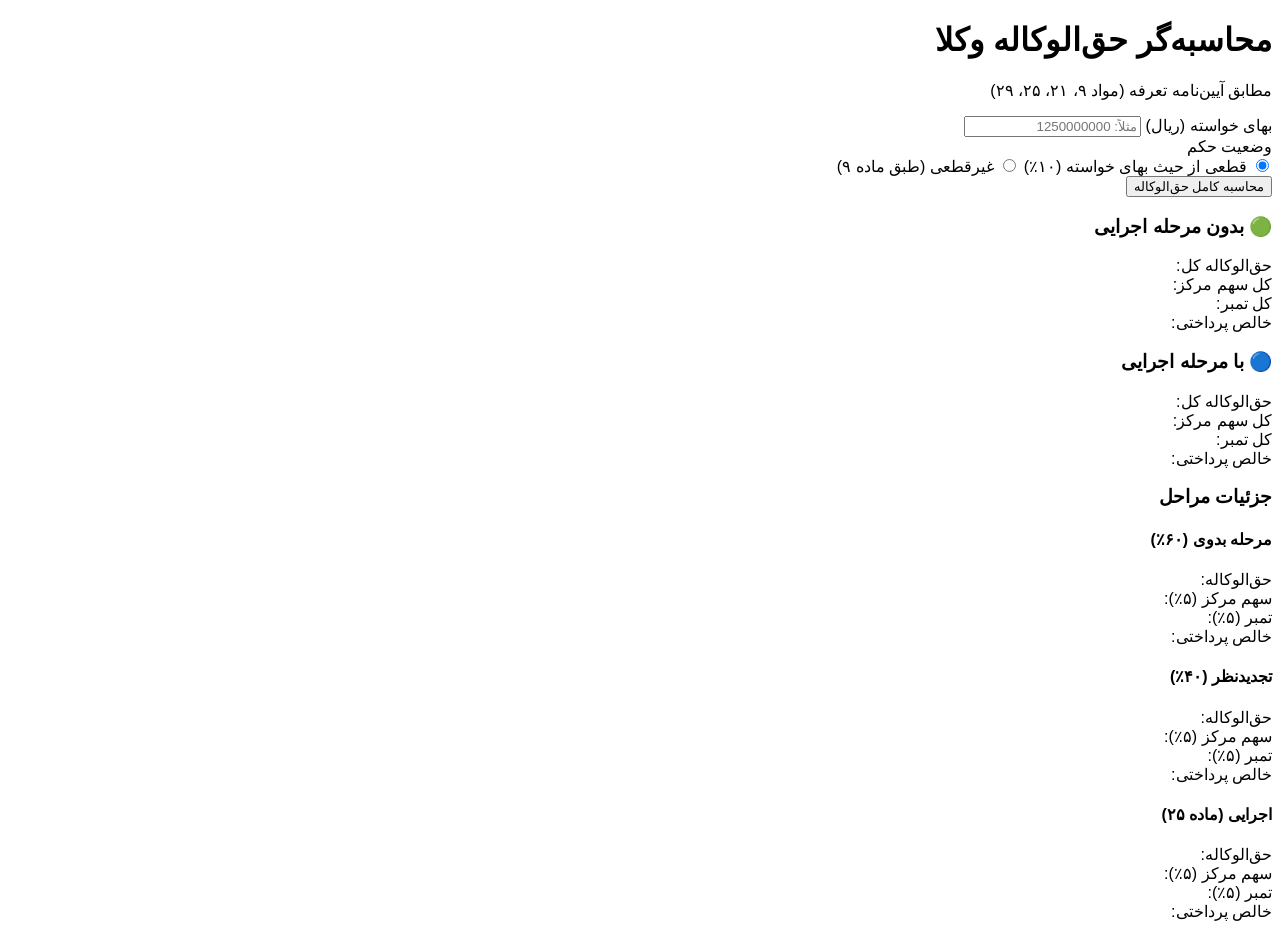
==== commit 840221a1: "Add files via upload" ====
--- a/index.html
+++ b/index.html
@@ -1,1609 +1,323 @@
-<!DOCTYPE html>
-<html lang="fa" dir="rtl">
-<head>
-    <meta charset="UTF-8">
-    <meta name="viewport" content="width=device-width, initial-scale=1.0">
-    <title>وکیل امیرحسین بای | وکیل پایه یک دادگستری در گلستان | مشاوره حقوقی آنلاین</title>
-
-    <!-- SEO Meta Tags -->
-    <meta name="description" content="وکیل امیرحسین بای، وکیل پایه یک دادگستری در استان گلستان. ارائه مشاوره حقوقی تخصصی، وکالت در دعاوی ملکی، خانواده، کیفری، ثبتی و تنظیم قراردادها. با هوش مصنوعی، حقوق خود را بهتر بشناسید.">
-    <meta name="keywords" content="وکیل، وکیل گلستان، وکیل گرگان، وکیل پایه یک، مشاوره حقوقی، دعاوی ملکی، دعاوی خانواده، دعاوی کیفری، تنظیم قرارداد، حقوقی، کیفری، ثبتی، وکیل آنلاین، مشاوره حقوقی رایگان، مهلت‌های قانونی، دیه، حقوق کارگر، زیان تاخیر تادیه، هوش مصنوعی حقوقی">
-    <meta name="robots" content="index, follow">
-    <link rel="canonical" href="https://yourwebsite.com/"> <!-- Replace with your actual domain -->
-
-    <!-- Open Graph / Facebook / Social Media Tags -->
-    <meta property="og:title" content="وکیل امیرحسین بای | وکیل پایه یک دادگستری در گلستان | مشاوره حقوقی آنلاین">
-    <meta property="og:description" content="وکیل امیرحسین بای، وکیل پایه یک دادگستری در استان گلستان. ارائه مشاوره حقوقی تخصصی، وکالت در دعاوی ملکی، خانواده، کیفری، ثبتی و تنظیم قراردادها. با هوش مصنوعی، حقوق خود را بهتر بشناسید.">
-    <meta property="og:image" content="https://ia601801.us.archive.org/10/items/gemini-generated-image-c-30aszc-30aszc-30a/Gemini_Generated_Image_c30aszc30aszc30a.png"> <!-- Replace with a high-quality image URL -->
-    <meta property="og:url" content="https://yourwebsite.com/"> <!-- Replace with your actual domain -->
-    <meta property="og:type" content="website">
-
-    <!-- Twitter Card Tags -->
-    <meta name="twitter:card" content="summary_large_image">
-    <meta name="twitter:title" content="وکیل امیرحسین بای | وکیل پایه یک دادگستری در گلستان | مشاوره حقوقی آنلاین">
-    <meta name="twitter:description" content="وکیل امیرحسین بای، وکیل پایه یک دادگستری در استان گلستان. ارائه مشاوره حقوقی تخصصی، وکالت در دعاوی ملکی، خانواده، کیفری، ثبتی و تنظیم قراردادها. با هوش مصنوعی، حقوق خود را بهتر بشناسید.">
-    <meta name="twitter:image" content="https://ia601801.us.archive.org/10/items/gemini-generated-image-c-30aszc-30aszc-30a/Gemini_Generated_Image_c30aszc30aszc30a.png"> <!-- Replace with a high-quality image URL -->
-
-    <!-- Schema.org Structured Data -->
-    <script type="application/ld+json">
-    {
-      "@context": "https://schema.org",
-      "@type": "LegalService",
-      "name": "وکیل امیرحسین بای",
-      "description": "وکیل پایه یک دادگستری در استان گلستان. ارائه مشاوره حقوقی تخصصی، وکالت در دعاوی ملکی، خانواده، کیفری، ثبتی و تنظیم قراردادها. با هوش مصنوعی، حقوق خود را بهتر بشناسید.",
-      "url": "https://yourwebsite.com/", <!-- Replace with your actual domain -->
-      "image": "https://placehold.co/300x300/263238/d4af37?text=عکس+وکیل",
-      "telephone": "+98-912-XXXXXXX", <!-- Replace with actual phone number -->
-      "address": {
-        "@type": "PostalAddress",
-        "streetAddress": "خیابان عدالت، کوچه سوم", <!-- Replace with actual address -->
-        "addressLocality": "گرگان",
-        "addressRegion": "گلستان",
-        "postalCode": "4917712345", <!-- Replace with actual postal code -->
-        "addressCountry": "IR"
-      },
-      "openingHours": "Mo-Fr 09:00-17:00",
-      "priceRange": "$$$",
-      "hasMap": "https://maps.google.com/?q=گرگان", <!-- Replace with actual map link -->
-      "sameAs": [
-        "https://www.linkedin.com/in/amirhosseinbay", <!-- Replace with actual LinkedIn -->
-        "https://www.instagram.com/amirhosseinbay_lawyer", <!-- Replace with actual Instagram -->
-        "https://twitter.com/amirhosseinbay" <!-- Replace with actual Twitter -->
-      ]
-    }
-    </script>
-
-    <!-- Tailwind CSS CDN -->
-    <script src="https://cdn.tailwindcss.com"></script>
-    <!-- Font Awesome برای آیکون‌ها -->
-    <link rel="stylesheet" href="https://cdnjs.cloudflare.com/ajax/libs/font-awesome/6.0.0-beta3/css/all.min.css">
-    <!-- فونت‌های گوگل: Inter (برای اطمینان از سازگاری با Tailwind) و Vazirmatn/Shabnam برای فارسی -->
-    <link href="https://fonts.googleapis.com/css2?family=Inter:wght@300;400;500;600;700;800&display=swap" rel="stylesheet">
-    <link href="https://fonts.googleapis.com/css2?family=Vazirmatn:wght@300;400;500;600;700;800&display=swap" rel="stylesheet">
-    <link href="https://cdn.fontcdn.ir/Font/Persian/Shabnam/Shabnam.css" rel="stylesheet" type="text/css">
-    <!-- Jalaali-js for Persian Date calculations -->
-    <script src="https://cdn.jsdelivr.net/npm/jalaali-js/dist/jalaali.min.js"></script>
-
-    <style>
-        /* تنظیمات سفارشی Tailwind و فونت‌های فارسی */
-        body {
-            font-family: 'Vazirmatn', 'Inter', sans-serif;
-            direction: rtl;
-            text-align: right;
-            overflow-x: hidden; /* جلوگیری از اسکرول افقی ناخواسته */
-        }
-        h1, h2, h3, h4, h5, h6 {
-            font-family: 'Shabnam', 'Inter', sans-serif;
-        }
-
-        /* کلاس‌های سفارشی برای دکمه‌ها و افکت‌ها */
-        .btn-primary {
-            @apply bg-gradient-to-r from-blue-900 to-blue-700 text-white px-10 py-4 rounded-full text-xl font-bold shadow-2xl transition-all duration-300 ease-in-out hover:from-blue-800 hover:to-blue-600 hover:scale-105 hover:shadow-3xl transform;
-        }
-        .btn-secondary {
-            @apply bg-transparent text-blue-900 border-2 border-blue-900 px-10 py-4 rounded-full text-xl font-bold transition-all duration-300 ease-in-out hover:bg-blue-900 hover:text-white hover:shadow-xl transform;
-        }
-        .card-elegant {
-            @apply bg-white p-10 rounded-2xl shadow-xl transition-all duration-300 ease-in-out hover:shadow-2xl hover:scale-102 transform;
-        }
-        .text-gradient-dark-gold {
-            background: linear-gradient(to right, #263238, #d4af37); /* آبی تیره به طلایی */
-            -webkit-background-clip: text;
-            -webkit-text-fill-color: transparent;
-        }
-
-        /* Custom scrollbar */
-        .scrollbar-hide::-webkit-scrollbar {
-            display: none;
-        }
-        .scrollbar-hide {
-            -ms-overflow-style: none;  /* IE and Edge */
-            scrollbar-width: none;  /* Firefox */
-        }
-
-        /* Keyframes for fade-in-up animation */
-        @keyframes fade-in-up {
-            from {
-                opacity: 0;
-                transform: translateY(30px);
-            }
-            to {
-                opacity: 1;
-                transform: translateY(0);
-            }
-        }
-        .animate-fade-in-up {
-            animation: fade-in-up 1.5s ease-out forwards;
-        }
-
-        /* Keyframes for subtle zoom */
-        @keyframes subtle-zoom {
-            from { transform: scale(1); }
-            to { transform: scale(1.02); }
-        }
-        .animate-subtle-zoom {
-            animation: subtle-zoom 10s ease-in-out infinite alternate;
-        }
-
-        /* Responsive adjustments for header */
-        @media (max-width: 1023px) { /* For screens smaller than large (lg) breakpoint */
-            .header-container {
-                flex-direction: column;
-                align-items: flex-start;
-            }
-            .header-container nav ul {
-                flex-direction: column;
-                width: 100%;
-                text-align: center;
-                margin-top: 1rem;
-                display: none; /* Hidden by default for mobile, will be toggled by JS */
-            }
-            .header-container nav ul.open {
-                display: flex;
-            }
-            .header-container nav ul li {
-                margin-bottom: 0.5rem;
-                width: 100%;
-            }
-            .header-container nav ul li a {
-                padding: 0.5rem 0;
-                display: block;
-            }
-            .menu-toggle {
-                display: block;
-                font-size: 2.5rem; /* Larger icon for touch */
-                cursor: pointer;
-                padding: 0.5rem;
-                border-radius: 0.5rem;
-                transition: background-color 0.3s ease;
-            }
-            .menu-toggle:hover {
-                background-color: rgba(255, 255, 255, 0.1);
-            }
-            .header-container .logo {
-                font-size: 2.5rem; /* Adjust logo size for mobile */
-                margin-bottom: 1rem; /* Space between logo and toggler */
-            }
-        }
-
-        /* Styles for modal */
-        .modal {
-            display: none; /* Hidden by default */
-            position: fixed; /* Stay in place */
-            z-index: 1000; /* Sit on top */
-            left: 0;
-            top: 0;
-            width: 100%; /* Full width */
-            height: 100%; /* Full height */
-            overflow: auto; /* Enable scroll if needed */
-            background-color: rgba(0,0,0,0.7); /* Black w/ opacity */
-            justify-content: center;
-            align-items: center;
-        }
-        .modal-content {
-            background-color: #fefefe;
-            margin: auto;
-            padding: 30px;
-            border-radius: 15px;
-            width: 90%;
-            max-width: 800px;
-            box-shadow: 0 10px 25px rgba(0,0,0,0.3);
-            position: relative;
-            animation: fadeIn 0.3s ease-out;
-            max-height: 90vh; /* Limit height for scrollability */
-            overflow-y: auto; /* Enable scrolling within modal content */
-        }
-        .close-button {
-            color: #aaa;
-            position: absolute;
-            top: 15px;
-            left: 25px;
-            font-size: 36px;
-            font-weight: bold;
-            cursor: pointer;
-            transition: color 0.3s ease;
-        }
-        .close-button:hover,
-        .close-button:focus {
-            color: #000;
-            text-decoration: none;
-            cursor: pointer;
-        }
-        @keyframes fadeIn {
-            from { opacity: 0; transform: translateY(-20px); }
-            to { opacity: 1; transform: translateY(0); }
-        }
-
-        /* Chat styles for AI Lawsuit Guide */
-        .chat-container {
-            height: 400px;
-            overflow-y: auto;
-            border: 1px solid #e0e0e0;
-            border-radius: 10px;
-            padding: 15px;
-            display: flex;
-            flex-direction: column;
-            gap: 10px;
-            background-color: #f9f9f9;
-        }
-        .chat-message {
-            max-width: 80%;
-            padding: 10px 15px;
-            border-radius: 15px;
-            word-wrap: break-word;
-        }
-        .user-message {
-            align-self: flex-start;
-            background-color: #e0f7fa; /* Light cyan */
-            color: #263238;
-            border-bottom-right-radius: 0;
-        }
-        .ai-message {
-            align-self: flex-end;
-            background-color: #bbdefb; /* Light blue */
-            color: #263238;
-            border-bottom-left-radius: 0;
-        }
-    </style>
-</head>
-<body class="bg-gray-50 text-gray-800">
-
-    <!-- Header & Navigation Bar -->
-    <header class="bg-gray-900 text-white py-5 shadow-2xl sticky top-0 z-50">
-        <div class="container mx-auto px-6 flex justify-between items-center header-container">
-            <a href="#home" class="text-4xl font-extrabold text-yellow-400 hover:text-yellow-300 transition-colors duration-300 tracking-wide logo">
-                امیرحسین بای
-            </a>
-            <!-- Mobile Menu Toggle Button -->
-            <button class="menu-toggle lg:hidden text-yellow-400" id="menuToggle">
-                <i class="fas fa-bars"></i>
-            </button>
-            <nav id="mainNav">
-                <ul class="flex space-x-10 text-xl lg:flex">
-                    <li><a href="#home" class="hover:text-yellow-400 transition-colors duration-300 relative pb-2 group">
-                        صفحه اصلی
-                        <span class="absolute bottom-0 right-0 w-0 h-0.5 bg-yellow-400 transition-all duration-300 group-hover:w-full"></span>
-                    </a></li>
-                    <li><a href="#about-short-intro" class="hover:text-yellow-400 transition-colors duration-300 relative pb-2 group">
-                        درباره ما
-                        <span class="absolute bottom-0 right-0 w-0 h-0.5 bg-yellow-400 transition-all duration-300 group-hover:w-full"></span>
-                    </a></li>
-                    <li><a href="#services" class="hover:text-yellow-400 transition-colors duration-300 relative pb-2 group">
-                        خدمات
-                        <span class="absolute bottom-0 right-0 w-0 h-0.5 bg-yellow-400 transition-all duration-300 group-hover:w-full"></span>
-                    </a></li>
-                    <li><a href="#why-us" class="hover:text-yellow-400 transition-colors duration-300 relative pb-2 group">
-                        چرا ما؟
-                        <span class="absolute bottom-0 right-0 w-0 h-0.5 bg-yellow-400 transition-all duration-300 group-hover:w-full"></span>
-                    </a></li>
-                    <li><a href="#workflow-steps" class="hover:text-yellow-400 transition-colors duration-300 relative pb-2 group">
-                        مراحل کار
-                        <span class="absolute bottom-0 right-0 w-0 h-0.5 bg-yellow-400 transition-all duration-300 group-hover:w-full"></span>
-                    </a></li>
-                    <li><a href="#features" class="hover:text-yellow-400 transition-colors duration-300 relative pb-2 group">
-                        امکانات ویژه
-                        <span class="absolute bottom-0 right-0 w-0 h-0.5 bg-yellow-400 transition-all duration-300 group-hover:w-full"></span>
-                    </a></li>
-                    <li><a href="#blog" class="hover:text-yellow-400 transition-colors duration-300 relative pb-2 group">
-                        مقالات
-                        <span class="absolute bottom-0 right-0 w-0 h-0.5 bg-yellow-400 transition-all duration-300 group-hover:w-full"></span>
-                    </a></li>
-                    <li><a href="#contact" class="hover:text-yellow-400 transition-colors duration-300 relative pb-2 group">
-                        تماس با ما
-                        <span class="absolute bottom-0 right-0 w-0 h-0.5 bg-yellow-400 transition-all duration-300 group-hover:w-full"></span>
-                    </a></li>
-                </ul>
-            </nav>
-        </div>
-    </header>
-
-    <!-- Hero Section -->
-    <section id="home" class="relative bg-cover bg-center h-screen flex items-center justify-center text-white overflow-hidden" style="background-image: url('https://ia601801.us.archive.org/10/items/gemini-generated-image-c-30aszc-30aszc-30a/Gemini_Generated_Image_c30aszc30aszc30a.png');">
-        <div class="absolute inset-0 bg-gradient-to-t from-gray-900 to-transparent opacity-90"></div>
-        <div class="relative z-10 text-center px-6 max-w-5xl animate-fade-in-up">
-            <h1 class="text-7xl md:text-8xl font-extrabold mb-8 leading-tight drop-shadow-lg tracking-wide">
-                وکیل امیرحسین بای
-            </h1>
-            <p class="text-3xl md:text-4xl font-light mb-12 opacity-90 leading-relaxed">
-                <strong class="font-semibold text-yellow-300">دستیابی به عدالت</strong> با تخصص بی‌نظیر، تجربه درخشان و تعهد بی‌قید و شرط در <span class="text-yellow-300">استان گلستان</span>
-            </p>
-            <a href="#contact" class="btn-primary">مشاوره حقوقی رایگان</a>
-        </div>
-    </section>
-
-    <!-- About Section - Short Intro -->
-    <section id="about-short-intro" class="py-24 bg-white shadow-inner">
-        <div class="container mx-auto px-6 text-center">
-            <img src="https://placehold.co/300x300/263238/d4af37?text=عکس+وکیل" alt="عکس وکیل امیرحسین بای" class="w-72 h-72 rounded-full object-cover mx-auto mb-12 border-8 border-yellow-500 shadow-2xl transition-transform duration-500 hover:scale-105">
-            <h2 class="text-6xl font-extrabold text-gray-900 mb-10 leading-tight">
-                <span class="text-gradient-dark-gold">درباره وکیل امیرحسین بای</span>
-            </h2>
-            <p class="text-2xl leading-loose max-w-4xl mx-auto text-gray-700 mb-16">
-                امیرحسین بای، وکیل پایه یک دادگستری با بیش از <strong class="font-bold text-blue-800">چندین سال تجربه</strong> در حوزه حقوقی، با تعهد به ارائه راه‌حل‌های <strong class="font-bold text-blue-800">خلاقانه و نوآورانه</strong> و پیگیری مستمر پرونده‌ها، در تلاش است تا بهترین نتایج را برای موکلین خود در استان گلستان و سراسر ایران به ارمغان آورد. ما به <strong class="font-bold text-blue-800">جزئیات اهمیت می‌دهیم</strong> و <strong class="font-bold text-blue-800">عدالت را برای شما به ارمغان می‌آوریم.</strong>
-            </p>
-        </div>
-    </section>
-
-    <!-- Services Section - Preview -->
-    <section id="services" class="py-24 bg-gray-50">
-        <div class="container mx-auto px-6 text-center">
-            <h2 class="text-6xl font-extrabold text-gray-900 mb-20 leading-tight">
-                <span class="text-gradient-dark-gold">حوزه‌های اصلی فعالیت ما</span>
-            </h2>
-            <div class="grid grid-cols-1 md:grid-cols-2 lg:grid-cols-3 gap-16">
-                <div class="card-elegant flex flex-col items-center text-center">
-                    <i class="fas fa-gavel text-8xl text-blue-700 mb-8 transition-colors duration-300 hover:text-yellow-600"></i>
-                    <h3 class="text-4xl font-bold text-gray-900 mb-5">دعاوی ملکی</h3>
-                    <p class="text-lg text-gray-600 mb-8 leading-relaxed">مشاوره و وکالت تخصصی در امور پیچیده خرید و فروش، اجاره، سند و اختلافات ملکی با رویکردی نتیجه‌گرا.</p>
-                    <a href="#" class="text-blue-700 hover:text-yellow-600 font-semibold text-xl flex items-center space-x-3 group">
-                        جزئیات بیشتر <i class="fas fa-arrow-left text-lg transition-transform duration-300 group-hover:translate-x-1"></i>
-                    </a>
-                </div>
-                <div class="card-elegant flex flex-col items-center text-center">
-                    <i class="fas fa-users text-8xl text-blue-700 mb-8 transition-colors duration-300 hover:text-yellow-600"></i>
-                    <h3 class="text-4xl font-bold text-gray-900 mb-5">دعاوی خانواده</h3>
-                    <p class="text-lg text-gray-600 mb-8 leading-relaxed">ارائه راهکارهای حقوقی دلسوزانه در پرونده‌های طلاق، مهریه، نفقه، حضانت و سایر امور خانوادگی.</p>
-                    <a href="#" class="text-blue-700 hover:text-yellow-600 font-semibold text-xl flex items-center space-x-3 group">
-                        جزئیات بیشتر <i class="fas fa-arrow-left text-lg transition-transform duration-300 group-hover:translate-x-1"></i>
-                    </a>
-                </div>
-                <div class="card-elegant flex flex-col items-center text-center">
-                    <i class="fas fa-lock text-8xl text-blue-700 mb-8 transition-colors duration-300 hover:text-yellow-600"></i>
-                    <h3 class="text-4xl font-bold text-gray-900 mb-5">دعاوی کیفری</h3>
-                    <p class="text-lg text-gray-600 mb-8 leading-relaxed">دفاع قاطع و حرفه‌ای در پرونده‌های جرایم عمومی و تخصصی، کلاهبرداری و سرقت با حفظ حقوق شما.</p>
-                    <a href="#" class="text-blue-700 hover:text-yellow-600 font-semibold text-xl flex items-center space-x-3 group">
-                        جزئیات بیشتر <i class="fas fa-arrow-left text-lg transition-transform duration-300 group-hover:translate-x-1"></i>
-                    </a>
-                </div>
-                <div class="card-elegant flex flex-col items-center text-center">
-                    <i class="fas fa-building text-8xl text-blue-700 mb-8 transition-colors duration-300 hover:text-yellow-600"></i>
-                    <h3 class="text-4xl font-bold text-gray-900 mb-5">حقوق شرکت‌ها</h3>
-                    <p class="text-lg text-gray-600 mb-8 leading-relaxed">مشاوره جامع در ثبت شرکت، تنظیم قراردادهای تجاری و رسیدگی به دعاوی حقوقی شرکت‌ها.</p>
-                    <a href="#" class="text-blue-700 hover:text-yellow-600 font-semibold text-xl flex items-center space-x-3 group">
-                        جزئیات بیشتر <i class="fas fa-arrow-left text-lg transition-transform duration-300 group-hover:translate-x-1"></i>
-                    </a>
-                </div>
-                <div class="card-elegant flex flex-col items-center text-center">
-                    <i class="fas fa-file-contract text-8xl text-blue-700 mb-8 transition-colors duration-300 hover:text-yellow-600"></i>
-                    <h3 class="text-4xl font-bold text-gray-900 mb-5">تنظیم قرارداد</h3>
-                    <p class="text-lg text-gray-600 mb-8 leading-relaxed">تنظیم و بررسی انواع قراردادهای حقوقی و تجاری با دقت فراوان برای حفظ منافع شما.</p>
-                    <a href="#" class="text-blue-700 hover:text-yellow-600 font-semibold text-xl flex items-center space-x-3 group">
-                        جزئیات بیشتر <i class="fas fa-arrow-left text-lg transition-transform duration-300 group-hover:translate-x-1"></i>
-                    </a>
-                </div>
-                <div class="card-elegant flex flex-col items-center text-center">
-                    <i class="fas fa-landmark text-8xl text-blue-700 mb-8 transition-colors duration-300 hover:text-yellow-600"></i>
-                    <h3 class="text-4xl font-bold text-gray-900 mb-5">امور ثبتی</h3>
-                    <p class="text-lg text-gray-600 mb-8 leading-relaxed">پیگیری و مشاوره در کلیه امور ثبتی، افراز، تفکیک و اصلاح اسناد ملکی.</p>
-                    <a href="#" class="text-blue-700 hover:text-yellow-600 font-semibold text-xl flex items-center space-x-3 group">
-                        جزئیات بیشتر <i class="fas fa-arrow-left text-lg transition-transform duration-300 group-hover:translate-x-1"></i>
-                    </a>
-                </div>
-            </div>
-        </div>
-    </section>
-
-    <!-- Why Choose Us Section -->
-    <section id="why-us" class="py-24 bg-gray-900 text-white">
-        <div class="container mx-auto px-6 text-center">
-            <h2 class="text-6xl font-extrabold text-white mb-20 leading-tight">
-                <span class="text-gradient-dark-gold">چرا وکیل امیرحسین بای را انتخاب کنید؟</span>
-            </h2>
-            <div class="grid grid-cols-1 md:grid-cols-2 lg:grid-cols-3 gap-16">
-                <div class="bg-white text-gray-800 p-10 rounded-3xl shadow-2xl flex flex-col items-center text-center transform transition-transform duration-300 hover:scale-105">
-                    <i class="fas fa-handshake-alt-slash text-8xl text-blue-700 mb-8"></i>
-                    <h3 class="text-3xl font-bold text-gray-900 mb-4">تعهد بی‌قید و شرط</h3>
-                    <p class="text-lg text-gray-600 leading-relaxed">ما با تمام وجود و تا حصول نتیجه مطلوب، پیگیر پرونده شما خواهیم بود. تعهد ما به احقاق حقوق شما، اصلی‌ترین ارزش ماست.</p>
-                </div>
-                <div class="bg-white text-gray-800 p-10 rounded-3xl shadow-2xl flex flex-col items-center text-center transform transition-transform duration-300 hover:scale-105">
-                    <i class="fas fa-lightbulb text-8xl text-yellow-500 mb-8"></i>
-                    <h3 class="text-3xl font-bold text-gray-900 mb-4">راهکارهای خلاقانه</h3>
-                    <p class="text-lg text-gray-600 leading-relaxed">با تحلیل عمیق و نگاهی نوآورانه به مسائل حقوقی، بهترین و مؤثرترین راهکارها را برای پرونده شما ارائه می‌دهیم.</p>
-                </div>
-                <div class="bg-white text-gray-800 p-10 rounded-3xl shadow-2xl flex flex-col items-center text-center transform transition-transform duration-300 hover:scale-105">
-                    <i class="fas fa-comments text-8xl text-green-600 mb-8"></i>
-                    <h3 class="text-3xl font-bold text-gray-900 mb-4">پاسخگویی و شفافیت</h3>
-                    <p class="text-lg text-gray-600 leading-relaxed">همواره در دسترس شما هستیم و با شفافیت کامل، شما را در جریان جزئیات و پیشرفت پرونده قرار می‌دهیم.</p>
-                </div>
-                <div class="bg-white text-gray-800 p-10 rounded-3xl shadow-2xl flex flex-col items-center text-center transform transition-transform duration-300 hover:scale-105">
-                    <i class="fas fa-user-shield text-8xl text-red-600 mb-8"></i>
-                    <h3 class="text-3xl font-bold text-gray-900 mb-4">حفظ محرمانگی</h3>
-                    <p class="text-lg text-gray-600 leading-relaxed">اطلاعات و جزئیات پرونده شما نزد ما کاملاً محرمانه باقی خواهد ماند. اعتماد شما، سرمایه ماست.</p>
-                </div>
-                <div class="bg-white text-gray-800 p-10 rounded-3xl shadow-2xl flex flex-col items-center text-center transform transition-transform duration-300 hover:scale-105">
-                    <i class="fas fa-map-marked-alt text-8xl text-purple-600 mb-8"></i>
-                    <h3 class="text-3xl font-bold text-gray-900 mb-4">دانش به‌روز</h3>
-                    <p class="text-lg text-gray-600 leading-relaxed">با مطالعه مستمر و پیگیری آخرین تغییرات قوانین و رویه‌های قضایی، همواره دانش حقوقی خود را به‌روز نگه می‌داریم.</p>
-                </div>
-                <div class="bg-white text-gray-800 p-10 rounded-3xl shadow-2xl flex flex-col items-center text-center transform transition-transform duration-300 hover:scale-105">
-                    <i class="fas fa-chart-line text-8xl text-cyan-600 mb-8"></i>
-                    <h3 class="text-3xl font-bold text-gray-900 mb-4">نتیجه‌گرایی</h3>
-                    <p class="text-lg text-gray-600 leading-relaxed">هدف نهایی ما، دستیابی به بهترین نتیجه ممکن برای پرونده شماست. ما برای پیروزی شما تلاش می‌کنیم.</p>
-                </div>
-            </div>
-        </div>
-    </section>
-
-    <!-- Workflow Steps Section -->
-    <section id="workflow-steps" class="py-24 bg-gray-50">
-        <div class="container mx-auto px-6 text-center">
-            <h2 class="text-6xl font-extrabold text-gray-900 mb-20 leading-tight">
-                <span class="text-gradient-dark-gold">من و شما، قدم به قدم</span>
-            </h2>
-            <div class="grid grid-cols-1 md:grid-cols-2 lg:grid-cols-4 gap-12">
-                <!-- Step 1: مشاوره اولیه -->
-                <div class="card-elegant flex flex-col items-center text-center p-8">
-                    <div class="bg-blue-700 text-white rounded-full w-24 h-24 flex items-center justify-center text-5xl font-extrabold mb-6 shadow-xl">
-                        ۱
-                    </div>
-                    <i class="fas fa-comments text-6xl text-yellow-600 mb-4"></i>
-                    <h3 class="text-3xl font-bold text-gray-900 mb-3">مشاوره اولیه</h3>
-                    <p class="text-lg text-gray-600 leading-relaxed">در گام نخست، با دقت و همدلی به شرح پرونده شما گوش فرا می‌دهیم. سپس، ابعاد حقوقی موضوع را به صورت جامع بررسی کرده و با ارائه مشاوره‌ای تخصصی، بهترین راهکارهای اولیه و مسیر پیش رو را برای شما روشن می‌سازیم.</p>
-                </div>
-                <!-- Step 2: جمع‌آوری مدارک -->
-                <div class="card-elegant flex flex-col items-center text-center p-8">
-                    <div class="bg-blue-700 text-white rounded-full w-24 h-24 flex items-center justify-center text-5xl font-extrabold mb-6 shadow-xl">
-                        ۲
-                    </div>
-                    <i class="fas fa-folder-open text-6xl text-yellow-600 mb-4"></i>
-                    <h3 class="text-3xl font-bold text-gray-900 mb-3">جمع‌آوری مدارک</h3>
-                    <p class="text-lg text-gray-600 leading-relaxed">پس از مشاوره، با راهنمایی گام به گام وکیل، تمامی اسناد، مدارک و شواهد مرتبط با پرونده شما به دقت جمع‌آوری، دسته‌بندی و آماده‌سازی می‌شوند تا پایه و اساس مستحکمی برای دفاع شما فراهم آید.</p>
-                </div>
-                <!-- Step 3: پیگیری پرونده -->
-                <div class="card-elegant flex flex-col items-center text-center p-8">
-                    <div class="bg-blue-700 text-white rounded-full w-24 h-24 flex items-center justify-center text-5xl font-extrabold mb-6 shadow-xl">
-                        ۳
-                    </div>
-                    <i class="fas fa-balance-scale text-6xl text-yellow-600 mb-4"></i>
-                    <h3 class="text-3xl font-bold text-gray-900 mb-3">پیگیری پرونده</h3>
-                    <p class="text-lg text-gray-600 leading-relaxed">پرونده شما با تعهد و جدیت کامل در تمامی مراجع قضایی و اداری پیگیری می‌شود. ما به طور منظم شما را در جریان آخرین تحولات و پیشرفت‌های پرونده قرار می‌دهیم و پاسخگوی تمامی سوالات شما خواهیم بود.</p>
-                </div>
-                <!-- Step 4: نتیجه‌گیری -->
-                <div class="card-elegant flex flex-col items-center text-center p-8">
-                    <div class="bg-blue-700 text-white rounded-full w-24 h-24 flex items-center justify-center text-5xl font-extrabold mb-6 shadow-xl">
-                        ۴
-                    </div>
-                    <i class="fas fa-check-circle text-6xl text-yellow-600 mb-4"></i>
-                    <h3 class="text-3xl font-bold text-gray-900 mb-3">نتیجه‌گیری</h3>
-                    <p class="text-lg text-gray-600 leading-relaxed">هدف نهایی ما، دستیابی به نتیجه‌ای مطلوب و عادلانه برای شماست. با بهره‌گیری از تجربه و دانش حقوقی، تلاش می‌کنیم تا حقوق شما به طور کامل احقاق شده و پرونده به بهترین شکل ممکن به سرانجام برسد.</p>
-                </div>
-            </div>
-        </div>
-    </section>
-
-    <!-- New Features Section -->
-    <section id="features" class="py-24 bg-gray-900 text-white">
-        <div class="container mx-auto px-6 text-center">
-            <h2 class="text-6xl font-extrabold text-white mb-20 leading-tight">
-                <span class="text-gradient-dark-gold">امکانات ویژه</span>
-            </h2>
-            <div class="grid grid-cols-1 md:grid-cols-2 lg:grid-cols-3 xl:grid-cols-4 gap-16">
-                <!-- Feature 1: محاسبه‌گر هوشمند هزینه‌های دادرسی -->
-                <div class="bg-white text-gray-800 p-10 rounded-3xl shadow-2xl flex flex-col items-center text-center transform transition-transform duration-300 hover:scale-105">
-                    <i class="fas fa-calculator text-8xl text-blue-700 mb-8"></i>
-                    <h3 class="text-3xl font-bold text-gray-900 mb-4">محاسبه‌گر هوشمند هزینه‌های دادرسی</h3>
-                    <p class="text-lg text-gray-600 leading-relaxed mb-6">ابزاری برای تخمین هزینه‌های دادرسی در انواع دعاوی حقوقی، کیفری و خانواده.</p>
-                    <button id="openCostCalculator" class="btn-primary bg-blue-700 hover:bg-blue-800">شروع محاسبه</button>
-                    <p class="text-sm text-gray-500 mt-4">این قابلیت یک نمونه ساده سمت کاربر است.</p>
-                </div>
-                <!-- Feature 2: تولید دادخواست و شکواییه با هوش مصنوعی -->
-                <div class="bg-white text-gray-800 p-10 rounded-3xl shadow-2xl flex flex-col items-center text-center transform transition-transform duration-300 hover:scale-105">
-                    <i class="fas fa-file-alt text-8xl text-yellow-600 mb-8"></i>
-                    <h3 class="text-3xl font-bold text-gray-900 mb-4">تولید دادخواست و شکواییه با هوش مصنوعی</h3>
-                    <p class="text-lg text-gray-600 leading-relaxed mb-6">با شرح پرونده خود، پیش‌نویس اولیه دادخواست یا شکواییه را توسط هوش مصنوعی دریافت کنید.</p>
-                    <button id="openPetitionGenerator" class="btn-primary bg-yellow-600 hover:bg-yellow-700">تولید دادخواست</button>
-                    <p class="text-sm text-gray-500 mt-4">این قابلیت توسط هوش مصنوعی Gemini پشتیبانی می‌شود.</p>
-                </div>
-                <!-- Feature 3: راهنمای مراحل رسیدگی به پرونده‌ها -->
-                <div class="bg-white text-gray-800 p-10 rounded-3xl shadow-2xl flex flex-col items-center text-center transform transition-transform duration-300 hover:scale-105">
-                    <i class="fas fa-map-signs text-8xl text-green-600 mb-8"></i>
-                    <h3 class="text-3xl font-bold text-gray-900 mb-4">راهنمای مراحل رسیدگی به پرونده‌ها</h3>
-                    <p class="text-lg text-gray-600 leading-relaxed mb-6">نقشه راه گام به گام برای انواع دعاوی حقوقی با تخمین زمان و مدارک لازم.</p>
-                    <button id="openCaseRoadmap" class="btn-primary bg-green-600 hover:bg-green-700">مشاهده نقشه راه</button>
-                    <p class="text-sm text-gray-500 mt-4">این قابلیت یک نمونه ساده سمت کاربر است.</p>
-                </div>
-                <!-- Feature 4: جستجوی مواد قانونی و آرای وحدت رویه -->
-                <div class="bg-white text-gray-800 p-10 rounded-3xl shadow-2xl flex flex-col items-center text-center transform transition-transform duration-300 hover:scale-105">
-                    <i class="fas fa-book-open text-8xl text-red-600 mb-8"></i>
-                    <h3 class="text-3xl font-bold text-gray-900 mb-4">جستجوی مواد قانونی و آرای وحدت رویه</h3>
-                    <p class="text-lg text-gray-600 leading-relaxed mb-6">موتور جستجوی سریع برای دسترسی به قوانین و آرای وحدت رویه دیوان عالی کشور.</p>
-                    <a href="https://davoudabadi.ir/" target="_blank" class="btn-primary bg-red-600 hover:bg-red-700">جستجو در قوانین (داوودآبادی)</a>
-                    <p class="text-sm text-gray-500 mt-4">این لینک به یک منبع خارجی متصل می‌شود.</p>
-                </div>
-                <!-- Feature 5: محاسبه‌گر دیه و ارش بر اساس نرخ سال جاری -->
-                <div class="bg-white text-gray-800 p-10 rounded-3xl shadow-2xl flex flex-col items-center text-center transform transition-transform duration-300 hover:scale-105">
-                    <i class="fas fa-hand-holding-usd text-8xl text-purple-600 mb-8"></i>
-                    <h3 class="text-3xl font-bold text-gray-900 mb-4">محاسبه‌گر دیه و ارش</h3>
-                    <p class="text-lg text-gray-600 leading-relaxed mb-6">محاسبه دقیق دیه و ارش بر اساس نرخ سال جاری و انواع جراحات و آسیب‌ها.</p>
-                    <button id="openDiyyaCalculator" class="btn-primary bg-purple-600 hover:bg-purple-700">شروع محاسبه دیه</button>
-                    <p class="text-sm text-gray-500 mt-4">این قابلیت یک نمونه ساده سمت کاربر است.</p>
-                </div>
-                <!-- Feature 6: تنظیم آنلاین قراردادها با هوش مصنوعی -->
-                <div class="bg-white text-gray-800 p-10 rounded-3xl shadow-2xl flex flex-col items-center text-center transform transition-transform duration-300 hover:scale-105">
-                    <i class="fas fa-file-signature text-8xl text-cyan-600 mb-8"></i>
-                    <h3 class="text-3xl font-bold text-gray-900 mb-4">تنظیم آنلاین قراردادها با هوش مصنوعی</h3>
-                    <p class="text-lg text-gray-600 leading-relaxed mb-6">با شرح قرارداد مورد نظر خود، پیش‌نویس اولیه آن را توسط هوش مصنوعی دریافت کنید.</p>
-                    <button id="openContractGenerator" class="btn-primary bg-cyan-600 hover:bg-cyan-700">تولید قرارداد</button>
-                    <p class="text-sm text-gray-500 mt-4">این قابلیت توسط هوش مصنوعی Gemini پشتیبانی می‌شود.</p>
-                </div>
-                <!-- Feature 7: مبدل محاسبه‌ی زمان‌های قانونی -->
-                <div class="bg-white text-gray-800 p-10 rounded-3xl shadow-2xl flex flex-col items-center text-center transform transition-transform duration-300 hover:scale-105">
-                    <i class="fas fa-calendar-alt text-8xl text-orange-600 mb-8"></i>
-                    <h3 class="text-3xl font-bold text-gray-900 mb-4">مبدل محاسبه‌ی زمان‌های قانونی</h3>
-                    <p class="text-lg text-gray-600 leading-relaxed mb-6">ابزاری برای تخمین مهلت‌های قانونی در روندهای قضایی، با در نظر گرفتن موقعیت (ایران/خارج از ایران).</p>
-                    <button id="openLegalTimeCalculator" class="btn-primary bg-orange-600 hover:bg-orange-700">شروع محاسبه</button>
-                    <p class="text-sm text-gray-500 mt-4">این قابلیت یک ابزار تخمینی است و جایگزین مشاوره حقوقی نمی‌باشد.</p>
-                </div>
-                <!-- Feature 8: واژه‌نامه حقوقی (AI Powered) -->
-                <div class="bg-white text-gray-800 p-10 rounded-3xl shadow-2xl flex flex-col items-center text-center transform transition-transform duration-300 hover:scale-105">
-                    <i class="fas fa-book text-8xl text-blue-500 mb-8"></i>
-                    <h3 class="text-3xl font-bold text-gray-900 mb-4">واژه‌نامه حقوقی</h3>
-                    <p class="text-lg text-gray-600 leading-relaxed mb-6">توضیح ساده و قابل فهم اصطلاحات حقوقی رایج با کمک هوش مصنوعی.</p>
-                    <button id="openLegalGlossary" class="btn-primary bg-blue-500 hover:bg-blue-600">توضیح اصطلاح</button>
-                    <p class="text-sm text-gray-500 mt-4">این قابلیت توسط هوش مصنوعی Gemini پشتیبانی می‌شود.</p>
-                </div>
-                <!-- Feature 9: ربات راهنمای طرح دعوا (مشاور هوشمند مرحله‌به‌مرحله) -->
-                <div class="bg-white text-gray-800 p-10 rounded-3xl shadow-2xl flex flex-col items-center text-center transform transition-transform duration-300 hover:scale-105">
-                    <i class="fas fa-robot text-8xl text-purple-700 mb-8"></i>
-                    <h3 class="text-3xl font-bold text-gray-900 mb-4">ربات راهنمای طرح دعوا</h3>
-                    <p class="text-lg text-gray-600 leading-relaxed mb-6">مشاور هوشمند چت‌محور برای راهنمایی اولیه در مورد امکان طرح دعوا.</p>
-                    <button id="openAiLawsuitGuide" class="btn-primary bg-purple-700 hover:bg-purple-800">شروع مشاوره</button>
-                    <p class="text-sm text-gray-500 mt-4">این قابلیت توسط هوش مصنوعی Gemini پشتیبانی می‌شود.</p>
-                </div>
-                <!-- Feature 10: ماشین حساب پیشرفته حقوق و مزایا -->
-                <div class="bg-white text-gray-800 p-10 rounded-3xl shadow-2xl flex flex-col items-center text-center transform transition-transform duration-300 hover:scale-105">
-                    <i class="fas fa-money-check-alt text-8xl text-teal-600 mb-8"></i>
-                    <h3 class="text-3xl font-bold text-gray-900 mb-4">ماشین حساب پیشرفته حقوق و مزایا</h3>
-                    <p class="text-lg text-gray-600 leading-relaxed mb-6">محاسبه حقوق، اضافه‌کاری، سنوات، مرخصی و عیدی مطابق قانون کار (نمونه).</p>
-                    <button id="openSalaryCalculator" class="btn-primary bg-teal-600 hover:bg-teal-700">شروع محاسبه</button>
-                    <p class="text-sm text-gray-500 mt-4">این قابلیت یک نمونه ساده سمت کاربر است.</p>
-                </div>
-                <!-- Feature 11: محاسبه‌گر زیان تأخیر تأدیه -->
-                <div class="bg-white text-gray-800 p-10 rounded-3xl shadow-2xl flex flex-col items-center text-center transform transition-transform duration-300 hover:scale-105">
-                    <i class="fas fa-hourglass-half text-8xl text-pink-600 mb-8"></i>
-                    <h3 class="text-3xl font-bold text-gray-900 mb-4">محاسبه‌گر زیان تأخیر تأدیه</h3>
-                    <p class="text-lg text-gray-600 leading-relaxed mb-6">محاسبه زیان تأخیر تأدیه بر اساس مبلغ بدهی و بازه زمانی (نمونه).</p>
-                    <button id="openLatePaymentCalculator" class="btn-primary bg-pink-600 hover:bg-pink-700">شروع محاسبه</button>
-                    <p class="text-sm text-gray-500 mt-4">این قابلیت یک نمونه ساده سمت کاربر است.</p>
-                </div>
-            </div>
-        </div>
-    </section>
-
-    <!-- Blog/News Section - Preview -->
-    <section id="blog" class="py-24 bg-gray-50">
-        <div class="container mx-auto px-6 text-center">
-            <h2 class="text-6xl font-extrabold text-gray-900 mb-20 leading-tight">
-                <span class="text-gradient-dark-gold">آخرین مقالات و تحلیل‌های حقوقی</span>
-            </h2>
-            <div class="grid grid-cols-1 md:grid-cols-2 lg:grid-cols-3 gap-16">
-                <div class="bg-white rounded-2xl shadow-xl overflow-hidden transform transition-transform duration-300 hover:scale-102 hover:shadow-2xl">
-                    <img src="https://archive.org/download/copilot-20250713-171429/Copilot_20250713_171429.png" alt="نکات مهم در تنظیم قرارداد اجاره مسکن" class="w-full h-72 object-cover">
-                    <div class="p-8 text-right">
-                        <h3 class="text-3xl font-bold text-gray-900 mb-4">
-                            <a href="#" class="hover:text-blue-700 transition-colors duration-300">نکات مهم در تنظیم قرارداد اجاره مسکن</a>
-                        </h3>
-                        <p class="text-lg text-gray-600 mb-6 leading-relaxed line-clamp-4">قرارداد اجاره یکی از رایج‌ترین قراردادهای حقوقی است که نکات حقوقی ظریفی دارد. آشنایی با این نکات، از جمله تعیین دقیق مدت، مبلغ اجاره، شرایط فسخ و مسئولیت‌های طرفین، می‌تواند از بروز اختلافات آینده جلوگیری کرده و حقوق موجر و مستاجر را به طور کامل تضمین کند.</p>
-                        <a href="#" class="text-blue-700 hover:text-yellow-600 font-semibold text-xl flex items-center space-x-3 group">
-                            ادامه مطلب <i class="fas fa-arrow-left text-lg transition-transform duration-300 group-hover:translate-x-1"></i>
-                        </a>
-                    </div>
-                </div>
-                <div class="bg-white rounded-2xl shadow-xl overflow-hidden transform transition-transform duration-300 hover:scale-102 hover:shadow-2xl">
-                    <img src="https://archive.org/download/copilot-20250713-171810/Copilot_20250713_171810.png" alt="آشنایی با حقوق مهریه و نحوه مطالبه آن" class="w-full h-72 object-cover">
-                    <div class="p-8 text-right">
-                        <h3 class="text-3xl font-bold text-gray-900 mb-4">
-                            <a href="#" class="hover:text-blue-700 transition-colors duration-300">آشنایی با حقوق مهریه و نحوه مطالبه آن</a>
-                        </h3>
-                        <p class="text-lg text-gray-600 mb-6 leading-relaxed line-clamp-4">مهریه، حق مالی زن است که به محض وقوع عقد نکاح، مالک آن می‌شود. این مقاله به بررسی انواع مهریه، شرایط تعلق آن، و روش‌های قانونی مطالبه مهریه، از جمله از طریق دادگاه یا اجرای ثبت، می‌پردازد تا زنان از حقوق خود آگاه باشند و در صورت نیاز، بتوانند آن را پیگیری کنند.</p>
-                        <a href="#" class="text-blue-700 hover:text-yellow-600 font-semibold text-xl flex items-center space-x-3 group">
-                            ادامه مطلب <i class="fas fa-arrow-left text-lg transition-transform duration-300 group-hover:translate-x-1"></i>
-                        </a>
-                    </div>
-                </div>
-                <div class="bg-white rounded-2xl shadow-xl overflow-hidden transform transition-transform duration-300 hover:scale-102 hover:shadow-2xl">
-                    <img src="https://ia803207.us.archive.org/27/items/copilot-20250713-172621/Copilot_20250713-172621.png" alt="جرایم سایبری: شناخت و راهکارهای مقابله" class="w-full h-72 object-cover">
-                    <div class="p-8 text-right">
-                        <h3 class="text-3xl font-bold text-gray-900 mb-4">
-                            <a href="#" class="hover:text-blue-700 transition-colors duration-300">جرایم سایبری: شناخت و راهکارهای مقابله</a>
-                        </h3>
-                        <p class="text-lg text-gray-600 mb-6 leading-relaxed line-clamp-4">با پیشرفت تکنولوژی، جرایم سایبری نیز پیچیده‌تر شده‌اند. این مقاله به معرفی رایج‌ترین انواع جرایم سایبری مانند کلاهبرداری اینترنتی، فیشینگ، سرقت اطلاعات و هک می‌پردازد. همچنین، راهکارهای عملی و قانونی برای پیشگیری از این جرایم و نحوه برخورد با آن‌ها در صورت وقوع را تشریح می‌کند تا امنیت دیجیتال شما حفظ شود.</p>
-                        <a href="#" class="text-blue-700 hover:text-yellow-600 font-semibold text-xl flex items-center space-x-3 group">
-                            ادامه مطلب <i class="fas fa-arrow-left text-lg transition-transform duration-300 group-hover:translate-x-1"></i>
-                        </a>
-                    </div>
-                </div>
-            </div>
-            <div class="mt-20">
-                <a href="#" class="btn-secondary">مشاهده تمام مقالات</a>
-            </div>
-        </div>
-    </section>
-
-    <!-- Final Call to Action -->
-    <section id="contact" class="py-28 bg-gradient-to-r from-gray-900 to-blue-950 text-white text-center relative overflow-hidden">
-        <div class="absolute inset-0 opacity-10 animate-subtle-zoom" style="background-image: url('https://archive.org/download/copilot-20250713-201124/Copilot_20250713_201124.png'); background-size: cover;"></div>
-        <div class="relative z-10 container mx-auto px-6">
-            <h2 class="text-6xl md:text-7xl font-extrabold mb-10 drop-shadow-lg leading-tight">
-                <span class="text-gradient-dark-gold">آماده برای دریافت مشاوره حقوقی هستید؟</span>
-            </h2>
-            <p class="text-2xl md:text-3xl font-light mb-16 opacity-90 leading-relaxed">
-                همین امروز با ما تماس بگیرید و از تخصص و تجربه بی‌نظیر وکیل امیرحسین بای بهره‌مند شوید.
-            </p>
-            <a href="#contact" class="btn-primary bg-yellow-500 text-gray-900 hover:bg-yellow-600 hover:text-gray-900">تماس با ما</a>
-        </div>
-    </section>
-
-    <!-- Footer -->
-    <footer class="bg-gray-950 text-gray-400 py-16">
-        <div class="container mx-auto px-6 text-center">
-            <ul class="flex justify-center space-x-10 mb-10 text-xl font-medium flex-wrap">
-                <li><a href="#home" class="hover:text-yellow-400 transition-colors duration-300">صفحه اصلی</a></li>
-                <li><a href="#about-short-intro" class="hover:text-yellow-400 transition-colors duration-300">درباره ما</a></li>
-                <li><a href="#services" class="hover:text-yellow-400 transition-colors duration-300">خدمات</a></li>
-                <li><a href="#why-us" class="hover:text-yellow-400 transition-colors duration-300">چرا ما؟</a></li>
-                <li><a href="#workflow-steps" class="hover:text-yellow-400 transition-colors duration-300">مراحل کار</a></li>
-                <li><a href="#features" class="hover:text-yellow-400 transition-colors duration-300">امکانات ویژه</a></li>
-                <li><a href="#blog" class="hover:text-yellow-400 transition-colors duration-300">مقالات</a></li>
-                <li><a href="#contact" class="hover:text-yellow-400 transition-colors duration-300">تماس با ما</a></li>
-                <li><a href="#" class="hover:text-yellow-400 transition-colors duration-300">سوالات متداول</a></li>
-            </ul>
-            <div class="flex justify-center space-x-8 mb-10">
-                <a href="#" target="_blank" title="لینکدین" class="text-gray-500 hover:text-yellow-400 text-4xl transition-colors duration-300 transform hover:scale-110"><i class="fab fa-linkedin"></i></a>
-                <a href="#" target="_blank" title="اینستاگرام" class="text-gray-500 hover:text-yellow-400 text-4xl transition-colors duration-300 transform hover:scale-110"><i class="fab fa-instagram"></i></a>
-                <a href="#" target="_blank" title="توییتر" class="text-gray-500 hover:text-yellow-400 text-4xl transition-colors duration-300 transform hover:scale-110"><i class="fab fa-twitter"></i></a>
-            </div>
-            <p class="text-base mb-3">&copy; 2025 وکیل امیرحسین بای. تمامی حقوق محفوظ است.</p>
-            <p class="text-base mb-3">فعالیت در استان گلستان - گرگان</p>
-            <p class="text-base">طراحی و توسعه توسط Gemini با هوش مصنوعی</p>
-            <div id="currentDateTime" class="text-sm text-gray-500 mt-4"></div>
-        </div>
-    </footer>
-
-    <!-- Modals for Features -->
-    <!-- Cost Calculator Modal -->
-    <div id="costCalculatorModal" class="modal">
-        <div class="modal-content text-right">
-            <span class="close-button" id="closeCostCalculator">&times;</span>
-            <h3 class="text-4xl font-bold text-gray-900 mb-8 text-center">محاسبه‌گر هوشمند هزینه‌های دادرسی</h3>
-            <p class="text-gray-700 mb-6 text-xl">این یک نمونه ساده برای نمایش عملکرد است. برای محاسبه دقیق، نیاز به قوانین و تعرفه‌های به‌روز قوه قضائیه و پیاده‌سازی سمت سرور می‌باشد.</p>
-            <div class="mb-4">
-                <label for="caseType" class="block text-lg font-medium text-gray-700 mb-2">نوع دعوا:</label>
-                <select id="caseType" class="w-full p-3 border border-gray-300 rounded-lg focus:outline-none focus:ring-2 focus:ring-blue-500 text-lg">
-                    <option value="civil">حقوقی</option>
-                    <option value="criminal">کیفری</option>
-                    <option value="family">خانواده</option>
-                    <option value="appeal">تجدیدنظر</option>
-                </select>
-            </div>
-            <div class="mb-4">
-                <label for="claimAmount" class="block text-lg font-medium text-gray-700 mb-2">مبلغ خواسته (ریال):</label>
-                <input type="number" id="claimAmount" class="w-full p-3 border border-gray-300 rounded-lg focus:outline-none focus:ring-2 focus:ring-blue-500 text-lg" value="10000000">
-            </div>
-            <button id="calculateCost" class="btn-primary w-full mt-6">محاسبه</button>
-            <div id="costResult" class="mt-8 p-6 bg-blue-50 border border-blue-200 rounded-lg text-gray-800 text-lg hidden">
-                <p>هزینه دادرسی تقریبی: <span class="font-bold text-blue-700" id="calculatedAmount"></span> ریال</p>
-            </div>
-        </div>
-    </div>
-
-    <!-- Petition Generator Modal (AI Powered) -->
-    <div id="petitionGeneratorModal" class="modal">
-        <div class="modal-content text-right">
-            <span class="close-button" id="closePetitionGenerator">&times;</span>
-            <h3 class="text-4xl font-bold text-gray-900 mb-8 text-center">تولید دادخواست و شکواییه با هوش مصنوعی</h3>
-            <p class="text-gray-700 mb-6 text-xl">شرح دقیق پرونده (نوع دعوا، طرفین، موضوع، خواسته، جزئیات واقعه) را وارد کنید تا هوش مصنوعی پیش‌نویس اولیه را برای شما تولید کند. این پیش‌نویس نیاز به بررسی و تکمیل توسط وکیل دارد.</p>
-            <div class="mb-4">
-                <label for="petitionDescriptionInput" class="block text-lg font-medium text-gray-700 mb-2">شرح پرونده شما:</label>
-                <textarea id="petitionDescriptionInput" rows="6" class="w-full p-4 border border-gray-300 rounded-lg focus:outline-none focus:ring-2 focus:ring-yellow-500 text-lg" placeholder="مثال: دادخواست مطالبه مهریه برای خانم سارا احمدی از همسرش علی حسینی، مهریه 100 سکه بهار آزادی تمام، عقد در تاریخ 1400/01/15."></textarea>
-            </div>
-            <button id="generatePetitionBtn" class="btn-primary w-full mt-6 bg-yellow-600 hover:bg-yellow-700">تولید پیش‌نویس دادخواست/شکواییه</button>
-            <div id="petitionLoadingIndicator" class="mt-8 text-yellow-700 text-xl font-semibold hidden">
-                <i class="fas fa-spinner fa-spin ml-2"></i> در حال تولید پیش‌نویس...
-            </div>
-            <div id="petitionGeneratedResult" class="mt-8 p-6 bg-yellow-50 border border-yellow-200 rounded-lg text-gray-800 text-lg hidden">
-                <h4 class="text-2xl font-bold mb-4">پیش‌نویس تولید شده:</h4>
-                <textarea id="generatedPetitionContent" rows="15" class="w-full p-3 border border-gray-300 rounded-lg focus:outline-none focus:ring-2 focus:ring-yellow-500 text-lg whitespace-pre-wrap font-vazirmatn"></textarea>
-                <p class="text-sm text-gray-500 mt-4">این پیش‌نویس توسط هوش مصنوعی تولید شده و صرفاً جهت اطلاع و راهنمایی اولیه است. حتماً قبل از استفاده، توسط وکیل متخصص بررسی و تأیید شود.</p>
-            </div>
-        </div>
-    </div>
-
-    <!-- Case Roadmap Modal -->
-    <div id="caseRoadmapModal" class="modal">
-        <div class="modal-content text-right">
-            <span class="close-button" id="closeCaseRoadmap">&times;</span>
-            <h3 class="text-4xl font-bold text-gray-900 mb-8 text-center">راهنمای مراحل رسیدگی به پرونده‌ها</h3>
-            <p class="text-gray-700 mb-6 text-xl">این یک نمونه راهنمای گام به گام برای "دعوای مهریه" است. برای سایر دعاوی، نیاز به محتوای دقیق و ساختاردهی اطلاعات می‌باشد.</p>
-            <div class="space-y-6 text-lg">
-                <div class="bg-blue-50 p-6 rounded-lg border border-blue-200">
-                    <h4 class="font-bold text-blue-700 mb-2">مرحله ۱: تنظیم و ثبت دادخواست مهریه</h4>
-                    <p>مدارک لازم: سند ازدواج، شناسنامه، کارت ملی.</p>
-                    <p>زمان تقریبی: ۱ تا ۲ هفته.</p>
-                </div>
-                <div class="bg-blue-50 p-6 rounded-lg border border-blue-200">
-                    <h4 class="font-bold text-blue-700 mb-2">مرحله ۲: ارجاع به شورای حل اختلاف یا دادگاه</h4>
-                    <p>پس از ثبت، پرونده به شعبه مربوطه ارجاع می‌شود.</p>
-                    <p>زمان تقریبی: ۲ تا ۴ هفته.</p>
-                </div>
-                <div class="bg-blue-50 p-6 rounded-lg border border-blue-200">
-                    <h4 class="font-bold text-blue-700 mb-2">مرحله ۳: جلسه رسیدگی و صدور رأی بدوی</h4>
-                    <p>حضور طرفین یا وکلای آن‌ها در جلسه دادگاه.</p>
-                    <p>زمان تقریبی: ۱ تا ۳ ماه.</p>
-                </div>
-                <div class="bg-blue-50 p-6 rounded-lg border border-blue-200">
-                    <h4 class="font-bold text-blue-700 mb-2">مرحله ۴: مرحله تجدیدنظر (در صورت اعتراض)</h4>
-                    <p>مهلت ۲۰ روزه برای اعتراض به رأی بدوی.</p>
-                    <p>۲ ماه از تاریخ ابلاغ رأی برای اشخاص مقیم خارج از ایران.</p>
-                </div>
-                <div class="bg-blue-50 p-6 rounded-lg border border-blue-200">
-                    <h4 class="font-bold text-blue-700 mb-2">مرحله ۵: اجرای حکم مهریه</h4>
-                    <p>پس از قطعیت رأی، پرونده به اجرای احکام ارجاع می‌شود.</p>
-                    <p>زمان تقریبی: متغیر، بستگی به شرایط زوج دارد.</p>
-                </div>
-            </div>
-        </div>
-    </div>
-
-    <!-- Diyya Calculator Modal -->
-    <div id="diyyaCalculatorModal" class="modal">
-        <div class="modal-content text-right">
-            <span class="close-button" id="closeDiyyaCalculator">&times;</span>
-            <h3 class="text-4xl font-bold text-gray-900 mb-8 text-center">محاسبه‌گر دیه و ارش</h3>
-            <p class="text-gray-700 mb-6 text-xl">این یک نمونه ساده برای نمایش عملکرد است. نرخ دیه سال ۱۴۰۳ (برای ماه‌های غیرحرام) ۲.۴ میلیارد ریال در نظر گرفته شده است. برای محاسبه دقیق، نیاز به قوانین و تعرفه‌های به‌روز و پیاده‌سازی سمت سرور می‌باشد.</p>
-            <div class="mb-4">
-                <label for="injuryType" class="block text-lg font-medium text-gray-700 mb-2">نوع آسیب:</label>
-                <select id="injuryType" class="w-full p-3 border border-gray-300 rounded-lg focus:outline-none focus:ring-2 focus:ring-purple-500 text-lg">
-                    <option value="full">دیه کامل یک انسان</option>
-                    <option value="half_finger">قطع نصف انگشت</option>
-                    <option value="broken_leg">شکستگی استخوان پا (بدون عیب)</option>
-                </select>
-            </div>
-            <div class="mb-4">
-                <label for="isSacredMonth" class="block text-lg font-medium text-gray-700 mb-2">آیا حادثه در ماه حرام رخ داده است؟</label>
-                <select id="isSacredMonth" class="w-full p-3 border border-gray-300 rounded-lg focus:outline-none focus:ring-2 focus:ring-purple-500 text-lg">
-                    <option value="no">خیر</option>
-                    <option value="yes">بله (اضافه شدن یک سوم دیه)</option>
-                </select>
-            </div>
-            <button id="calculateDiyya" class="btn-primary w-full mt-6">محاسبه</button>
-            <div id="diyyaResult" class="mt-8 p-6 bg-purple-50 border border-purple-200 rounded-lg text-gray-800 text-lg hidden">
-                <p>میزان دیه تقریبی: <span class="font-bold text-purple-700" id="calculatedDiyya"></span> ریال</p>
-            </div>
-        </div>
-    </div>
-
-    <!-- Contract Generator Modal (AI Powered) -->
-    <div id="contractGeneratorModal" class="modal">
-        <div class="modal-content text-right">
-            <span class="close-button" id="closeContractGenerator">&times;</span>
-            <h3 class="text-4xl font-bold text-gray-900 mb-8 text-center">تنظیم آنلاین قراردادها با هوش مصنوعی</h3>
-            <p class="text-gray-700 mb-6 text-xl">شرح کامل قرارداد مورد نظر خود (طرفین، موضوع، شرایط اصلی، تعهدات) را وارد کنید تا هوش مصنوعی پیش‌نویس اولیه را برای شما تولید کند. این پیش‌نویس نیاز به بررسی و تکمیل توسط وکیل دارد.</p>
-            <div class="mb-4">
-                <label for="contractDescriptionInput" class="block text-lg font-medium text-gray-700 mb-2">شرح قرارداد شما:</label>
-                <textarea id="contractDescriptionInput" rows="6" class="w-full p-4 border border-gray-300 rounded-lg focus:outline-none focus:ring-2 focus:ring-cyan-500 text-lg" placeholder="مثال: قرارداد اجاره یک واحد آپارتمان بین آقای احمدی (موجر) و خانم کریمی (مستاجر) به مدت یک سال، اجاره ماهیانه 10 میلیون ریال."></textarea>
-            </div>
-            <button id="generateContractBtn" class="btn-primary w-full mt-6 bg-cyan-600 hover:bg-cyan-700">تولید پیش‌نویس قرارداد</button>
-            <div id="contractLoadingIndicator" class="mt-8 text-cyan-700 text-xl font-semibold hidden">
-                <i class="fas fa-spinner fa-spin ml-2"></i> در حال تولید پیش‌نویس...
-            </div>
-            <div id="contractGeneratedResult" class="mt-8 p-6 bg-cyan-50 border border-cyan-200 rounded-lg text-gray-800 text-lg hidden">
-                <h4 class="text-2xl font-bold mb-4">پیش‌نویس تولید شده:</h4>
-                <pre id="generatedContractContent" class="whitespace-pre-wrap font-vazirmatn text-base"></pre>
-                <p class="text-sm text-gray-500 mt-4">این پیش‌نویس توسط هوش مصنوعی تولید شده و صرفاً جهت اطلاع و راهنمایی اولیه است. حتماً قبل از استفاده، توسط وکیل متخصص بررسی و تأیید شود.</p>
-            </div>
-        </div>
-    </div>
-
-    <!-- Legal Time Calculator Modal -->
-    <div id="legalTimeCalculatorModal" class="modal">
-        <div class="modal-content text-right">
-            <span class="close-button" id="closeLegalTimeCalculator">&times;</span>
-            <h3 class="text-4xl font-bold text-gray-900 mb-8 text-center">مبدل محاسبه‌ی زمان‌های قانونی</h3>
-            <p class="text-gray-700 mb-6 text-xl">این مبدل به شما کمک می‌کند تا مهلت‌های قانونی را تخمین بزنید. **توجه داشته باشید که این یک ابزار تخمینی است و شامل پیچیدگی‌های قانونی مانند تعطیلات رسمی (به جز جمعه‌ها در ایران)، ساعات اداری، و تفاوت‌های آیین دادرسی در کشورهای مختلف نمی‌شود.** برای محاسبات دقیق و رسمی، حتماً با وکیل متخصص مشورت کنید.</p>
-
-            <div class="mb-4">
-                <label for="locationType" class="block text-lg font-medium text-gray-700 mb-2">موقعیت:</label>
-                <select id="locationType" class="w-full p-3 border border-gray-300 rounded-lg focus:outline-none focus:ring-2 focus:ring-orange-500 text-lg">
-                    <option value="iran">داخل ایران</option>
-                    <option value="outside_iran">خارج از ایران</option>
-                </select>
-            </div>
-
-            <div class="mb-4">
-                <label for="calcType" class="block text-lg font-medium text-gray-700 mb-2">نوع محاسبه:</label>
-                <select id="calcType" class="w-full p-3 border border-gray-300 rounded-lg focus:outline-none focus:ring-2 focus:ring-orange-500 text-lg">
-                    <option value="addDays">محاسبه تاریخ پایان مهلت</option>
-                    <option value="daysBetween">محاسبه تعداد روز بین دو تاریخ</option>
-                </select>
-            </div>
-
-            <!-- Calculate Deadline End Date Section -->
-            <div id="calculateDeadlineSection" class="mb-6">
-                <p class="text-gray-600 mb-4 text-base">تاریخ شروع مهلت (مثلاً تاریخ ابلاغ یا قطعیت رأی) را به فرمت شمسی YYYY/MM/DD وارد کنید. (مثال: 1403/04/23)</p>
-                <div class="mb-4">
-                    <label for="deadlineStartDate" class="block text-lg font-medium text-gray-700 mb-2">تاریخ شروع مهلت:</label>
-                    <input type="text" id="deadlineStartDate" class="w-full p-3 border border-gray-300 rounded-lg focus:outline-none focus:ring-2 focus:ring-orange-500 text-lg" placeholder="مثال: 1403/04/23">
-                </div>
-                <div class="mb-4">
-                    <label for="deadlineDays" class="block text-lg font-medium text-gray-700 mb-2">تعداد روزهای مهلت قانونی:</label>
-                    <input type="number" id="deadlineDays" class="w-full p-3 border border-gray-300 rounded-lg focus:outline-none focus:ring-2 focus:ring-orange-500 text-lg" value="20">
-                </div>
-                <button id="calculateDeadlineEndDate" class="btn-primary w-full mt-4 bg-orange-600 hover:bg-orange-700">محاسبه تاریخ پایان مهلت</button>
-                <div id="deadlineEndDateResult" class="mt-4 p-4 bg-orange-50 border border-orange-200 rounded-lg text-gray-800 text-lg hidden">
-                    <p>تاریخ پایان مهلت تقریبی: <span class="font-bold text-orange-700" id="calculatedDeadlineEndDate"></span></p>
-                    <p id="deadlineDisclaimer" class="text-sm text-red-600 mt-2 hidden">توجه: این محاسبه فقط جمعه‌ها را در نظر می‌گیرد و شامل سایر تعطیلات رسمی نمی‌شود.</p>
-                </div>
-            </div>
-
-            <!-- Days Between Section -->
-            <div id="daysBetweenSection" class="mb-6 hidden">
-                <p class="text-gray-600 mb-4 text-base">تاریخ‌ها را به فرمت شمسی YYYY/MM/DD وارد کنید. (مثال: 1403/04/23)</p>
-                <div class="mb-4">
-                    <label for="date1" class="block text-lg font-medium text-gray-700 mb-2">تاریخ اول:</label>
-                    <input type="text" id="date1" class="w-full p-3 border border-gray-300 rounded-lg focus:outline-none focus:ring-2 focus:ring-orange-500 text-lg" placeholder="مثال: 1403/04/23">
-                </div>
-                <div class="mb-4">
-                    <label for="date2" class="block text-lg font-medium text-gray-700 mb-2">تاریخ دوم:</label>
-                    <input type="text" id="date2" class="w-full p-3 border border-gray-300 rounded-lg focus:outline-none focus:ring-2 focus:ring-orange-500 text-lg" placeholder="مثال: 1403/05/10">
-                </div>
-                <button id="calculateDaysBetween" class="btn-primary w-full mt-4 bg-orange-600 hover:bg-orange-700">محاسبه تعداد روز</button>
-                <div id="daysBetweenResult" class="mt-4 p-4 bg-orange-50 border border-orange-200 rounded-lg text-gray-800 text-lg hidden">
-                    <p>تعداد روز بین دو تاریخ: <span class="font-bold text-orange-700" id="calculatedDaysBetween"></span> روز</p>
-                </div>
-            </div>
-            <p class="text-sm text-gray-500 mt-4">
-                <i class="fas fa-exclamation-triangle ml-1"></i> این ابزار برای تخمین اولیه است و برای محاسبات حقوقی دقیق، خصوصاً در خارج از ایران، حتماً با وکیل متخصص مشورت کنید.
-            </p>
-        </div>
-    </div>
-
-    <!-- Legal Glossary Modal (Moved from main section) -->
-    <div id="legalGlossaryModal" class="modal">
-        <div class="modal-content text-right">
-            <span class="close-button" id="closeLegalGlossary">&times;</span>
-            <h3 class="text-4xl font-bold text-gray-900 mb-8 text-center">واژه‌نامه حقوقی</h3>
-            <p class="text-xl text-gray-700 mb-8 leading-relaxed">
-                در این بخش می‌توانید یک اصطلاح حقوقی را وارد کنید تا هوش مصنوعی Gemini توضیح ساده و قابل فهمی از آن را برای شما ارائه دهد.
-            </p>
-            <div class="mb-6">
-                <label for="legalTermInput" class="block text-lg font-medium text-gray-700 mb-2">اصطلاح حقوقی:</label>
-                <textarea id="legalTermInput" rows="3" class="w-full p-4 border border-gray-300 rounded-lg focus:outline-none focus:ring-2 focus:ring-blue-500 text-lg placeholder-gray-500" placeholder="مثال: مهریه، حضانت، کلاهبرداری"></textarea>
-            </div>
-            <button id="explainTermBtn" class="btn-primary w-full md:w-auto bg-blue-500 hover:bg-blue-600">
-                توضیح اصطلاح
-            </button>
-            <div id="loadingIndicator" class="mt-8 text-blue-700 text-xl font-semibold hidden">
-                <i class="fas fa-spinner fa-spin ml-2"></i> در حال پردازش...
-            </div>
-            <div id="legalTermResult" class="mt-8 p-6 bg-blue-50 border border-blue-200 rounded-lg text-gray-800 text-lg leading-relaxed hidden text-right">
-                <!-- AI generated explanation will appear here -->
-            </div>
-            <p class="text-sm text-gray-500 mt-6">
-                <i class="fas fa-info-circle ml-1"></i> توضیحات ارائه شده توسط هوش مصنوعی صرفاً جهت اطلاع‌سانی عمومی است و جایگزین مشاوره حقوقی تخصصی نمی‌باشد.
-            </p>
-        </div>
-    </div>
-
-    <!-- AI Lawsuit Guide Modal -->
-    <div id="aiLawsuitGuideModal" class="modal">
-        <div class="modal-content text-right">
-            <span class="close-button" id="closeAiLawsuitGuide">&times;</span>
-            <h3 class="text-4xl font-bold text-gray-900 mb-8 text-center">ربات راهنمای طرح دعوا (مشاور هوشمند)</h3>
-            <p class="text-gray-700 mb-6 text-xl">با این ربات چت کنید تا به شما در مراحل اولیه طرح دعوا راهنمایی کند. لطفاً سوالات خود را واضح و مختصر مطرح کنید.</p>
-            <div class="chat-container mb-6" id="chatContainer">
-                <div class="ai-message chat-message">سلام! من مشاور هوشمند شما هستم. لطفاً شرح مختصری از مشکل حقوقی خود را بیان کنید تا به شما بگویم آیا امکان شکایت وجود دارد یا خیر.</div>
-            </div>
-            <div class="flex">
-                <input type="text" id="chatInput" class="flex-grow p-3 border border-gray-300 rounded-r-lg focus:outline-none focus:ring-2 focus:ring-purple-500 text-lg" placeholder="پیام خود را اینجا بنویسید...">
-                <button id="sendChatBtn" class="bg-purple-700 text-white px-6 py-3 rounded-l-lg hover:bg-purple-800 transition-colors duration-300">
-                    <i class="fas fa-paper-plane"></i>
-                </button>
-            </div>
-            <div id="chatLoadingIndicator" class="mt-4 text-purple-700 text-lg font-semibold hidden">
-                <i class="fas fa-spinner fa-spin ml-2"></i> در حال پاسخگویی...
-            </div>
-            <p class="text-sm text-gray-500 mt-4">
-                <i class="fas fa-info-circle ml-1"></i> این مشاور هوشمند صرفاً جهت راهنمایی اولیه است و جایگزین مشاوره حقوقی تخصصی نمی‌باشد.
-            </p>
-        </div>
-    </div>
-
-    <!-- Salary Calculator Modal -->
-    <div id="salaryCalculatorModal" class="modal">
-        <div class="modal-content text-right">
-            <span class="close-button" id="closeSalaryCalculator">&times;</span>
-            <h3 class="text-4xl font-bold text-gray-900 mb-8 text-center">ماشین حساب پیشرفته حقوق و مزایا</h3>
-            <p class="text-gray-700 mb-6 text-xl">این یک نمونه ساده برای محاسبه حقوق و مزایاست. برای دقت کامل، نیاز به اعمال تمامی قوانین کار و بخشنامه‌های سالیانه می‌باشد.</p>
-            <div class="mb-4">
-                <label for="baseSalary" class="block text-lg font-medium text-gray-700 mb-2">حقوق پایه ماهانه (ریال):</label>
-                <input type="number" id="baseSalary" class="w-full p-3 border border-gray-300 rounded-lg focus:outline-none focus:ring-2 focus:ring-teal-500 text-lg" value="100000000">
-            </div>
-            <div class="mb-4">
-                <label for="overtimeHours" class="block text-lg font-medium text-gray-700 mb-2">ساعات اضافه‌کاری ماهانه:</label>
-                <input type="number" id="overtimeHours" class="w-full p-3 border border-gray-300 rounded-lg focus:outline-none focus:ring-2 focus:ring-teal-500 text-lg" value="20">
-            </div>
-            <div class="mb-4">
-                <label for="yearsOfService" class="block text-lg font-medium text-gray-700 mb-2">سال سابقه کار:</label>
-                <input type="number" id="yearsOfService" class="w-full p-3 border border-gray-300 rounded-lg focus:outline-none focus:ring-2 focus:ring-teal-500 text-lg" value="5">
-            </div>
-            <button id="calculateSalary" class="btn-primary w-full mt-6 bg-teal-600 hover:bg-teal-700">محاسبه حقوق</button>
-            <div id="salaryResult" class="mt-8 p-6 bg-teal-50 border border-teal-200 rounded-lg text-gray-800 text-lg hidden">
-                <p>حقوق خالص تقریبی ماهانه: <span class="font-bold text-teal-700" id="calculatedNetSalary"></span> ریال</p>
-                <p>سنوات (به ازای هر سال): <span class="font-bold text-teal-700" id="calculatedSeverance"></span> ریال</p>
-                <p>عیدی (سالانه): <span class="font-bold text-teal-700" id="calculatedEidieh"></span> ریال</p>
-            </div>
-        </div>
-    </div>
-
-    <!-- Late Payment Calculator Modal -->
-    <div id="latePaymentCalculatorModal" class="modal">
-        <div class="modal-content text-right">
-            <span class="close-button" id="closeLatePaymentCalculator">&times;</span>
-            <h3 class="text-4xl font-bold text-gray-900 mb-8 text-center">محاسبه‌گر زیان تأخیر تأدیه</h3>
-            <p class="text-gray-700 mb-6 text-xl">این یک نمونه ساده برای محاسبه زیان تأخیر تأدیه است. نرخ سود بر اساس نرخ قانونی بانک مرکزی در نظر گرفته شده است. برای دقت کامل، نیاز به نرخ‌های به‌روز و فرمول‌های دقیق قانونی می‌باشد.</p>
-            <div class="mb-4">
-                <label for="debtAmount" class="block text-lg font-medium text-gray-700 mb-2">مبلغ بدهی (ریال):</label>
-                <input type="number" id="debtAmount" class="w-full p-3 border border-gray-300 rounded-lg focus:outline-none focus:ring-2 focus:ring-pink-500 text-lg" value="10000000">
-            </div>
-            <div class="mb-4">
-                <label for="debtStartDate" class="block text-lg font-medium text-gray-700 mb-2">تاریخ شروع بدهی (مثال: 1402/01/01):</label>
-                <input type="text" id="debtStartDate" class="w-full p-3 border border-gray-300 rounded-lg focus:outline-none focus:ring-2 focus:ring-pink-500 text-lg" placeholder="YYYY/MM/DD">
-            </div>
-            <div class="mb-4">
-                <label for="debtEndDate" class="block text-lg font-medium text-gray-700 mb-2">تاریخ پایان محاسبه (مثال: 1403/04/23):</label>
-                <input type="text" id="debtEndDate" class="w-full p-3 border border-gray-300 rounded-lg focus:outline-none focus:ring-2 focus:ring-pink-500 text-lg" placeholder="YYYY/MM/DD">
-            </div>
-            <button id="calculateLatePayment" class="btn-primary w-full mt-6 bg-pink-600 hover:bg-pink-700">محاسبه زیان</button>
-            <div id="latePaymentResult" class="mt-8 p-6 bg-pink-50 border border-pink-200 rounded-lg text-gray-800 text-lg hidden">
-                <p>زیان تأخیر تأدیه تقریبی: <span class="font-bold text-pink-700" id="calculatedLatePayment"></span> ریال</p>
-            </div>
-        </div>
-    </div>
-
-
-    <!-- Tawk.to Script -->
-    <script type="text/javascript">
-    var Tawk_API=Tawk_API||{}, Tawk_LoadStart=new Date();
-    (function(){
-    var s1=document.createElement("script"),s0=document.getElementsByTagName("script")[0];
-    s1.async=true;
-    s1.src='https://embed.tawk.to/6873c1c29766c3190efbc787/1j022povh';
-    s1.charset='UTF-8';
-    s1.setAttribute('crossorigin','*');
-    s0.parentNode.insertBefore(s1,s0);
-    })();
-    </script>
-    <!-- End of Tawk.to Script -->
-
-    <script>
-        document.addEventListener('DOMContentLoaded', function() {
-            // Mobile menu toggle
-            const menuToggle = document.getElementById('menuToggle');
-            const mainNav = document.getElementById('mainNav').querySelector('ul');
-
-            menuToggle.addEventListener('click', () => {
-                mainNav.classList.toggle('open');
-            });
-
-            // Close menu when a link is clicked (for smooth scrolling)
-            mainNav.querySelectorAll('a').forEach(link => {
-                link.addEventListener('click', () => {
-                    if (mainNav.classList.contains('open')) {
-                        mainNav.classList.remove('open');
-                    }
-                });
-            });
-
-            // --- Current Date and Time Functionality (Jalali) ---
-            const currentDateTimeDiv = document.getElementById('currentDateTime');
-
-            function updateDateTime() {
-                const now = new Date();
-                const options = {
-                    year: 'numeric',
-                    month: 'long',
-                    day: 'numeric',
-                    weekday: 'long',
-                    hour: '2-digit',
-                    minute: '2-digit',
-                    second: '2-digit',
-                    hour12: false,
-                    calendar: 'persian' // Explicitly set Persian calendar
-                };
-                const persianDateTime = now.toLocaleDateString('fa-IR', options);
-                currentDateTimeDiv.textContent = `تاریخ و زمان فعلی: ${persianDateTime}`;
-            }
-
-            updateDateTime();
-            setInterval(updateDateTime, 1000);
-
-
-            // --- Legal Glossary Functionality ---
-            const legalTermInput = document.getElementById('legalTermInput');
-            const explainTermBtn = document.getElementById('explainTermBtn');
-            const loadingIndicator = document.getElementById('loadingIndicator');
-            const legalTermResult = document.getElementById('legalTermResult');
-            const API_KEY = "AIzaSyC0NWFJysXu0eMXGjs-p6C8-1pz5EDpLfQ"; // Your Gemini API Key
-
-            explainTermBtn.addEventListener('click', async () => {
-                const term = legalTermInput.value.trim();
-                if (!term) {
-                    legalTermResult.innerHTML = '<p class="text-red-600">لطفاً یک اصطلاح حقوقی وارد کنید.</p>';
-                    legalTermResult.classList.remove('hidden');
-                    return;
-                }
-
-                loadingIndicator.classList.remove('hidden');
-                legalTermResult.classList.add('hidden');
-                legalTermResult.innerHTML = ''; // Clear previous results
-
-                try {
-                    let chatHistory = [];
-                    const prompt = `توضیح ساده و مختصر (حداکثر 3-4 خط) اصطلاح حقوقی "${term}" به زبان فارسی برای عموم مردم، بدون استفاده از اصطلاحات پیچیده حقوقی:`;
-                    chatHistory.push({ role: "user", parts: [{ text: prompt }] });
-                    const payload = { contents: chatHistory };
-                    const apiUrl = `https://generativelanguage.googleapis.com/v1beta/models/gemini-2.0-flash:generateContent?key=${API_KEY}`;
-
-                    const response = await fetch(apiUrl, {
-                        method: 'POST',
-                        headers: { 'Content-Type': 'application/json' },
-                        body: JSON.stringify(payload)
-                    });
-
-                    if (!response.ok) {
-                        const errorData = await response.json();
-                        console.error('API Error Response:', errorData);
-                        legalTermResult.innerHTML = `<p class="text-red-600">خطا در ارتباط با هوش مصنوعی: ${errorData.error ? errorData.error.message : 'خطای نامشخص'}. لطفاً دوباره تلاش کنید.</p>`;
-                        return;
-                    }
-
-                    const result = await response.json();
-
-                    if (result.candidates && result.candidates.length > 0 &&
-                        result.candidates[0].content && result.candidates[0].content.parts &&
-                        result.candidates[0].content.parts.length > 0) {
-                        const text = result.candidates[0].content.parts[0].text;
-                        legalTermResult.innerHTML = `<p>${text}</p>`;
-                    } else {
-                        console.warn('Unexpected API response structure or no candidates:', result);
-                        legalTermResult.innerHTML = '<p class="text-red-600">متاسفانه توضیحی یافت نشد یا ساختار پاسخ غیرمنتظره بود. لطفاً دوباره تلاش کنید یا اصطلاح دیگری را امتحان کنید.</p>';
-                    }
-                } catch (error) {
-                    console.error('Network or unexpected error during fetch:', error);
-                    legalTermResult.innerHTML = '<p class="text-red-600">خطا در ارتباط با سرور. لطفاً اتصال اینترنت خود را بررسی کرده و دوباره تلاش کنید.</p>';
-                } finally {
-                    loadingIndicator.classList.add('hidden');
-                    legalTermResult.classList.remove('hidden');
-                }
-            });
-
-            // --- Modals Functionality ---
-            const modals = document.querySelectorAll('.modal');
-            const closeButtons = document.querySelectorAll('.close-button');
-
-            function openModal(modalId) {
-                document.getElementById(modalId).style.display = 'flex';
-            }
-
-            function closeModal(modalId) {
-                document.getElementById(modalId).style.display = 'none';
-            }
-
-            // Event Listeners for opening modals
-            document.getElementById('openCostCalculator').addEventListener('click', () => openModal('costCalculatorModal'));
-            document.getElementById('openPetitionGenerator').addEventListener('click', () => openModal('petitionGeneratorModal'));
-            document.getElementById('openCaseRoadmap').addEventListener('click', () => openModal('caseRoadmapModal'));
-            document.getElementById('openDiyyaCalculator').addEventListener('click', () => openModal('diyyaCalculatorModal'));
-            document.getElementById('openContractGenerator').addEventListener('click', () => openModal('contractGeneratorModal'));
-            document.getElementById('openLegalTimeCalculator').addEventListener('click', () => openModal('legalTimeCalculatorModal')); // Legal Time Calculator
-            document.getElementById('openLegalGlossary').addEventListener('click', () => openModal('legalGlossaryModal')); // Legal Glossary
-            document.getElementById('openAiLawsuitGuide').addEventListener('click', () => openModal('aiLawsuitGuideModal')); // AI Lawsuit Guide
-            document.getElementById('openSalaryCalculator').addEventListener('click', () => openModal('salaryCalculatorModal')); // Salary Calculator
-            document.getElementById('openLatePaymentCalculator').addEventListener('click', () => openModal('latePaymentCalculatorModal')); // Late Payment Calculator
-
-
-            // Event Listeners for closing modals
-            closeButtons.forEach(button => {
-                button.addEventListener('click', (event) => {
-                    closeModal(event.target.closest('.modal').id);
-                });
-            });
-
-            // Close modal when clicking outside of the modal content
-            modals.forEach(modal => {
-                modal.addEventListener('click', (event) => {
-                    if (event.target === modal) {
-                        closeModal(modal.id);
-                    }
-                });
-            });
-
-            // --- Cost Calculator Logic (Simplified) ---
-            const calculateCostBtn = document.getElementById('calculateCost');
-            const caseTypeSelect = document.getElementById('caseType');
-            const claimAmountInput = document.getElementById('claimAmount');
-            const calculatedAmountSpan = document.getElementById('calculatedAmount');
-            const costResultDiv = document.getElementById('costResult');
-
-            calculateCostBtn.addEventListener('click', () => {
-                const caseType = caseTypeSelect.value;
-                const claimAmount = parseFloat(claimAmountInput.value);
-                let calculatedCost = 0;
-
-                // Simplified calculation logic (for demonstration)
-                if (isNaN(claimAmount) || claimAmount <= 0) {
-                    calculatedAmountSpan.textContent = "ورودی نامعتبر";
-                    costResultDiv.classList.remove('hidden');
-                    return;
-                }
-
-                switch (caseType) {
-                    case 'civil':
-                        calculatedCost = claimAmount * 0.035; // Example: 3.5% of claim amount
-                        break;
-                    case 'criminal':
-                        calculatedCost = 5000000; // Fixed example cost
-                        break;
-                    case 'family':
-                        calculatedCost = 3000000; // Fixed example cost
-                        break;
-                    case 'appeal':
-                        calculatedCost = claimAmount * 0.045; // Example: 4.5% of claim amount
-                        break;
-                    default:
-                        calculatedCost = 0;
-                }
-
-                calculatedAmountSpan.textContent = calculatedCost.toLocaleString('fa-IR');
-                costResultDiv.classList.remove('hidden');
-            });
-
-            // --- Petition Generator Logic (AI Powered) ---
-            const petitionDescriptionInput = document.getElementById('petitionDescriptionInput');
-            const generatePetitionBtn = document.getElementById('generatePetitionBtn');
-            const petitionLoadingIndicator = document.getElementById('petitionLoadingIndicator');
-            const petitionGeneratedResult = document.getElementById('petitionGeneratedResult');
-            const generatedPetitionContent = document.getElementById('generatedPetitionContent');
-
-            generatePetitionBtn.addEventListener('click', async () => {
-                const description = petitionDescriptionInput.value.trim();
-                if (!description) {
-                    generatedPetitionContent.value = 'لطفاً شرح پرونده را وارد کنید.';
-                    petitionGeneratedResult.classList.remove('hidden');
-                    return;
-                }
-
-                petitionLoadingIndicator.classList.remove('hidden');
-                petitionGeneratedResult.classList.add('hidden');
-                generatedPetitionContent.value = ''; // Clear previous results
-
-                try {
-                    let chatHistory = [];
-                    const prompt = `بر اساس شرح زیر، یک پیش‌نویس دادخواست یا شکواییه حقوقی به زبان فارسی (با رعایت ساختار حقوقی و ذکر بخش‌های اصلی مانند خواهان، خوانده، خواسته، شرح دادخواست و امضا) برای من تولید کن. متن را کامل و جامع بنویس و از [نام و نام خانوادگی] یا [جزئیات] برای فیلدهای قابل تکمیل استفاده کن.
-شرح پرونده: ${description}`;
-                    chatHistory.push({ role: "user", parts: [{ text: prompt }] });
-                    const payload = { contents: chatHistory };
-                    const apiUrl = `https://generativelanguage.googleapis.com/v1beta/models/gemini-2.0-flash:generateContent?key=${API_KEY}`;
-
-                    const response = await fetch(apiUrl, {
-                        method: 'POST',
-                        headers: { 'Content-Type': 'application/json' },
-                        body: JSON.stringify(payload)
-                    });
-
-                    if (!response.ok) {
-                        const errorData = await response.json();
-                        console.error('API Error Response:', errorData);
-                        generatedPetitionContent.value = `خطا در ارتباط با هوش مصنوعی: ${errorData.error ? errorData.error.message : 'خطای نامشخص'}. لطفاً دوباره تلاش کنید.`;
-                        return;
-                    }
-
-                    const result = await response.json();
-                    console.log('Petition AI Response:', result);
-
-                    if (result.candidates && result.candidates.length > 0 &&
-                        result.candidates[0].content && result.candidates[0].content.parts &&
-                        result.candidates[0].content.parts.length > 0) {
-                        const text = result.candidates[0].content.parts[0].text;
-                        if (text.trim() === '') {
-                            generatedPetitionContent.value = 'متاسفانه هوش مصنوعی پیش‌نویسی تولید نکرد. لطفاً شرح دقیق‌تری ارائه دهید.';
-                        } else {
-                            generatedPetitionContent.value = text;
-                        }
-                    } else {
-                        console.warn('Unexpected API response structure or no candidates for petition:', result);
-                        generatedPetitionContent.value = 'متاسفانه پیش‌نویسی تولید نشد. لطفاً شرح دقیق‌تری ارائه دهید.';
-                    }
-                } catch (error) {
-                    console.error('Network or unexpected error during fetch for petition:', error);
-                    generatedPetitionContent.value = 'خطا در ارتباط با سرور. لطفاً اتصال اینترنت خود را بررسی کرده و دوباره تلاش کنید.';
-                } finally {
-                    petitionLoadingIndicator.classList.add('hidden');
-                    petitionGeneratedResult.classList.remove('hidden');
-                }
-            });
-
-            // --- Diyya Calculator Logic (Simplified) ---
-            const calculateDiyyaBtn = document.getElementById('calculateDiyya');
-            const injuryTypeSelect = document.getElementById('injuryType');
-            const isSacredMonthSelect = document.getElementById('isSacredMonth');
-            const calculatedDiyyaSpan = document.getElementById('calculatedDiyya');
-            const diyyaResultDiv = document.getElementById('diyyaResult');
-
-            const baseDiyya = 2400000000; // 2.4 Billion Rial - Example for 1403
-
-            calculateDiyyaBtn.addEventListener('click', () => {
-                const injuryType = injuryTypeSelect.value;
-                const isSacredMonth = isSacredMonthSelect.value === 'yes';
-                let diyyaAmount = 0;
-
-                switch (injuryType) {
-                    case 'full':
-                        diyyaAmount = baseDiyya;
-                        break;
-                    case 'half_finger':
-                        diyyaAmount = baseDiyya / 20;
-                        break;
-                    case 'broken_leg':
-                        diyyaAmount = baseDiyya * 0.05;
-                        break;
-                    default:
-                        diyyaAmount = 0;
-                }
-
-                if (isSacredMonth) {
-                    diyyaAmount += diyyaAmount / 3;
-                }
-
-                calculatedDiyyaSpan.textContent = diyyaAmount.toLocaleString('fa-IR');
-                diyyaResultDiv.classList.remove('hidden');
-            });
-
-            // --- Contract Generator Logic (AI Powered) ---
-            const contractDescriptionInput = document.getElementById('contractDescriptionInput');
-            const generateContractBtn = document.getElementById('generateContractBtn');
-            const contractLoadingIndicator = document.getElementById('contractLoadingIndicator');
-            const contractGeneratedResult = document.getElementById('contractGeneratedResult');
-            const generatedContractContent = document.getElementById('generatedContractContent');
-
-            generateContractBtn.addEventListener('click', async () => {
-                const description = contractDescriptionInput.value.trim();
-                if (!description) {
-                    generatedContractContent.value = 'لطفاً شرح قرارداد را وارد کنید.';
-                    contractGeneratedResult.classList.remove('hidden');
-                    return;
-                }
-
-                contractLoadingIndicator.classList.remove('hidden');
-                contractGeneratedResult.classList.add('hidden');
-                generatedContractContent.value = ''; // Clear previous results
-
-                try {
-                    let chatHistory = [];
-                    const prompt = `بر اساس شرح زیر، یک پیش‌نویس قرارداد حقوقی (مانند اجاره، خرید و فروش، وکالت و...) به زبان فارسی (با رعایت ساختار حقوقی و ذکر بخش‌های اصلی مانند طرفین، موضوع قرارداد، مدت، مبلغ و تعهدات) برای من تولید کن. متن را کامل و جامع بنویس و از [نام و نام خانوادگی] یا [جزئیات] برای فیلدهای قابل تکمیل استفاده کن.
-شرح قرارداد: ${description}`;
-                    chatHistory.push({ role: "user", parts: [{ text: prompt }] });
-                    const payload = { contents: chatHistory };
-                    const apiUrl = `https://generativelanguage.googleapis.com/v1beta/models/gemini-2.0-flash:generateContent?key=${API_KEY}`;
-
-                    const response = await fetch(apiUrl, {
-                        method: 'POST',
-                        headers: { 'Content-Type': 'application/json' },
-                        body: JSON.stringify(payload)
-                    });
-
-                    if (!response.ok) {
-                        const errorData = await response.json();
-                        console.error('API Error Response:', errorData);
-                        generatedContractContent.value = `خطا در ارتباط با هوش مصنوعی: ${errorData.error ? errorData.error.message : 'خطای نامشخص'}. لطفاً دوباره تلاش کنید.`;
-                        return;
-                    }
-
-                    const result = await response.json();
-                    console.log('Contract AI Response:', result);
-
-                    if (result.candidates && result.candidates.length > 0 &&
-                        result.candidates[0].content && result.candidates[0].content.parts &&
-                        result.candidates[0].content.parts.length > 0) {
-                        const text = result.candidates[0].content.parts[0].text;
-                        if (text.trim() === '') {
-                            generatedContractContent.value = 'متاسفانه هوش مصنوعی پیش‌نویسی تولید نکرد. لطفاً شرح دقیق‌تری ارائه دهید.';
-                        } else {
-                            generatedContractContent.value = text;
-                        }
-                    } else {
-                        console.warn('Unexpected API response structure or no candidates for contract:', result);
-                        generatedContractContent.value = 'متاسفانه پیش‌نویسی تولید نشد. لطفاً شرح دقیق‌تری ارائه دهید.';
-                    }
-                } catch (error) {
-                    console.error('Network or unexpected error during fetch for contract:', error);
-                    generatedContractContent.value = 'خطا در ارتباط با سرور. لطفاً اتصال اینترنت خود را بررسی کرده و دوباره تلاش کنید.';
-                } finally {
-                    contractLoadingIndicator.classList.add('hidden');
-                    contractGeneratedResult.classList.remove('hidden');
-                }
-            });
-
-            // --- Legal Time Calculator Logic ---
-            const locationTypeSelect = document.getElementById('locationType');
-            const calcTypeSelect = document.getElementById('calcType');
-            const calculateDeadlineSection = document.getElementById('calculateDeadlineSection');
-            const daysBetweenSection = document.getElementById('daysBetweenSection');
-
-            const deadlineStartDateInput = document.getElementById('deadlineStartDate');
-            const deadlineDaysInput = document.getElementById('deadlineDays');
-            const calculateDeadlineEndDateBtn = document.getElementById('calculateDeadlineEndDate');
-            const deadlineEndDateResultDiv = document.getElementById('deadlineEndDateResult');
-            const calculatedDeadlineEndDateSpan = document.getElementById('calculatedDeadlineEndDate');
-            const deadlineDisclaimer = document.getElementById('deadlineDisclaimer');
-
-            const date1Input = document.getElementById('date1');
-            const date2Input = document.getElementById('date2');
-            const calculateDaysBetweenBtn = document.getElementById('calculateDaysBetween');
-            const daysBetweenResultDiv = document.getElementById('daysBetweenResult');
-            const calculatedDaysBetweenSpan = document.getElementById('calculatedDaysBetween');
-
-            // Helper function to convert Jalali string (YYYY/MM/DD) to Gregorian Date object
-            function jalaliToGregorian(jalaliDateString) {
-                const parts = jalaliDateString.split('/').map(Number);
-                if (parts.length !== 3 || isNaN(parts[0]) || isNaN(parts[1]) || isNaN(parts[2])) {
-                    return null; // Indicate invalid format
-                }
-                const gDate = jalaali.jalaaliToGregorian(parts[0], parts[1], parts[2]);
-                return new Date(gDate.gy, gDate.gm - 1, gDate.gd);
-            }
-
-            // Helper function to convert Gregorian Date object to Jalali string
-            function gregorianToJalali(gregorianDate) {
-                const jDate = jalaali.toJalaali(gregorianDate.getFullYear(), gregorianDate.getMonth() + 1, gregorianDate.getDate());
-                return `${jDate.jy}/${String(jDate.jm).padStart(2, '0')}/${String(jDate.jd).padStart(2, '0')}`;
-            }
-
-            // Initial display based on calcType
-            calcTypeSelect.addEventListener('change', () => {
-                if (calcTypeSelect.value === 'addDays') {
-                    calculateDeadlineSection.classList.remove('hidden');
-                    daysBetweenSection.classList.add('hidden');
-                    deadlineEndDateResultDiv.classList.add('hidden');
-                } else {
-                    calculateDeadlineSection.classList.add('hidden');
-                    daysBetweenSection.classList.remove('hidden');
-                    daysBetweenResultDiv.classList.add('hidden');
-                }
-            });
-
-            calculateDeadlineEndDateBtn.addEventListener('click', () => {
-                const startDateStr = deadlineStartDateInput.value.trim();
-                const deadlineDays = parseInt(deadlineDaysInput.value);
-                const location = locationTypeSelect.value;
-
-                if (!startDateStr || isNaN(deadlineDays)) {
-                    calculatedDeadlineEndDateSpan.textContent = "ورودی نامعتبر";
-                    deadlineEndDateResultDiv.classList.remove('hidden');
-                    deadlineDisclaimer.classList.add('hidden');
-                    return;
-                }
-
-                let currentDate = jalaliToGregorian(startDateStr);
-
-                if (!currentDate || isNaN(currentDate.getTime())) {
-                    calculatedDeadlineEndDateSpan.textContent = "تاریخ نامعتبر (فرمت YYYY/MM/DD)";
-                    deadlineEndDateResultDiv.classList.remove('hidden');
-                    deadlineDisclaimer.classList.add('hidden');
-                    return;
-                }
-
-                let daysAdded = 0;
-                while (daysAdded < deadlineDays) {
-                    currentDate.setDate(currentDate.getDate() + 1); // Add one day
-
-                    if (location === 'iran') {
-                        // Check if it's Friday (getDay() returns 0 for Sunday, 5 for Friday)
-                        if (currentDate.getDay() === 5) {
-                            continue; // Skip Friday, effectively adding another day to compensate
-                        }
-                    }
-                    // For outside_iran, no specific weekend/holiday logic is applied here
-                    daysAdded++;
-                }
-
-                calculatedDeadlineEndDateSpan.textContent = gregorianToJalali(currentDate);
-                deadlineEndDateResultDiv.classList.remove('hidden');
-
-                if (location === 'iran') {
-                    deadlineDisclaimer.classList.remove('hidden');
-                } else {
-                    deadlineDisclaimer.classList.add('hidden');
-                }
-            });
-
-            calculateDaysBetweenBtn.addEventListener('click', () => {
-                const date1Str = date1Input.value.trim();
-                const date2Str = date2Input.value.trim();
-
-                if (!date1Str || !date2Str) {
-                    calculatedDaysBetweenSpan.textContent = "ورودی نامعتبر";
-                    daysBetweenResultDiv.classList.remove('hidden');
-                    return;
-                }
-
-                const date1 = jalaliToGregorian(date1Str);
-                const date2 = jalaliToGregorian(date2Str);
-
-                if (!date1 || !date2 || isNaN(date1.getTime()) || isNaN(date2.getTime())) {
-                    calculatedDaysBetweenSpan.textContent = "تاریخ‌های نامعتبر (فرمت YYYY/MM/DD)";
-                    daysBetweenResultDiv.classList.remove('hidden');
-                    return;
-                }
-
-                const diffTime = Math.abs(date2 - date1);
-                const diffDays = Math.ceil(diffTime / (1000 * 60 * 60 * 24));
-
-                calculatedDaysBetweenSpan.textContent = diffDays.toLocaleString('fa-IR');
-                daysBetweenResultDiv.classList.remove('hidden');
-            });
-
-
-            // --- AI Lawsuit Guide Logic ---
-            const chatContainer = document.getElementById('chatContainer');
-            const chatInput = document.getElementById('chatInput');
-            const sendChatBtn = document.getElementById('sendChatBtn');
-            const chatLoadingIndicator = document.getElementById('chatLoadingIndicator');
-
-            sendChatBtn.addEventListener('click', async () => {
-                const userMessage = chatInput.value.trim();
-                if (!userMessage) return;
-
-                // Add user message to chat
-                const userMsgDiv = document.createElement('div');
-                userMsgDiv.className = 'chat-message user-message';
-                userMsgDiv.textContent = userMessage;
-                chatContainer.appendChild(userMsgDiv);
-                chatInput.value = ''; // Clear input
-                chatContainer.scrollTop = chatContainer.scrollHeight; // Scroll to bottom
-
-                chatLoadingIndicator.classList.remove('hidden');
-
-                try {
-                    let chatHistory = [{ role: "user", parts: [{ text: userMessage }] }];
-                    const prompt = `شما یک ربات راهنمای حقوقی هستید. به سوال کاربر در مورد اینکه "آیا می‌تواند شکایت کند یا خیر" فقط با "بله" یا "خیر" و یک توضیح بسیار مختصر (در حد یک جمله) پاسخ دهید. اگر سوال خارج از این حوزه بود، مودبانه اعلام کنید که نمی‌توانید پاسخ دهید.
-                    مثال:
-                    کاربر: من کارگر بودم، بیمه نبودم، کارفرما حقوق نداده
-                    شما: بله، می‌توانید شکایت کنید زیرا قانون کار از حقوق کارگران حمایت می‌کند.
-                    
-                    حالا به سوال زیر پاسخ دهید:
-                    ${userMessage}`;
-
-                    const payload = { contents: [{ role: "user", parts: [{ text: prompt }] }] };
-                    const apiUrl = `https://generativelanguage.googleapis.com/v1beta/models/gemini-2.0-flash:generateContent?key=${API_KEY}`;
-
-                    const response = await fetch(apiUrl, {
-                        method: 'POST',
-                        headers: { 'Content-Type': 'application/json' },
-                        body: JSON.stringify(payload)
-                    });
-
-                    if (!response.ok) {
-                        const errorData = await response.json();
-                        console.error('AI Chat API Error:', errorData);
-                        const aiMsgDiv = document.createElement('div');
-                        aiMsgDiv.className = 'chat-message ai-message';
-                        aiMsgDiv.textContent = 'متاسفانه در حال حاضر قادر به پاسخگویی نیستم. لطفاً بعداً تلاش کنید.';
-                        chatContainer.appendChild(aiMsgDiv);
-                    } else {
-                        const result = await response.json();
-                        const aiText = result.candidates && result.candidates.length > 0 && result.candidates[0].content && result.candidates[0].content.parts && result.candidates[0].content.parts.length > 0
-                            ? result.candidates[0].content.parts[0].text
-                            : 'متاسفانه پاسخی دریافت نشد.';
-
-                        const aiMsgDiv = document.createElement('div');
-                        aiMsgDiv.className = 'chat-message ai-message';
-                        aiMsgDiv.textContent = aiText;
-                        chatContainer.appendChild(aiMsgDiv);
-                    }
-                } catch (error) {
-                    console.error('Network or unexpected error during AI chat fetch:', error);
-                    const aiMsgDiv = document.createElement('div');
-                    aiMsgDiv.className = 'chat-message ai-message';
-                    aiMsgDiv.textContent = 'خطا در ارتباط با سرور. لطفاً اتصال اینترنت خود را بررسی کرده و دوباره تلاش کنید.';
-                    chatContainer.appendChild(aiMsgDiv);
-                } finally {
-                    chatLoadingIndicator.classList.add('hidden');
-                    chatContainer.scrollTop = chatContainer.scrollHeight; // Scroll to bottom again
-                }
-            });
-
-            // --- Salary Calculator Logic (Simplified) ---
-            const baseSalaryInput = document.getElementById('baseSalary');
-            const overtimeHoursInput = document.getElementById('overtimeHours');
-            const yearsOfServiceInput = document.getElementById('yearsOfService');
-            const calculateSalaryBtn = document.getElementById('calculateSalary');
-            const calculatedNetSalarySpan = document.getElementById('calculatedNetSalary');
-            const calculatedSeveranceSpan = document.getElementById('calculatedSeverance');
-            const calculatedEidiehSpan = document.getElementById('calculatedEidieh');
-            const salaryResultDiv = document.getElementById('salaryResult');
-
-            calculateSalaryBtn.addEventListener('click', () => {
-                const baseSalary = parseFloat(baseSalaryInput.value);
-                const overtimeHours = parseFloat(overtimeHoursInput.value);
-                const yearsOfService = parseFloat(yearsOfServiceInput.value);
-
-                if (isNaN(baseSalary) || isNaN(overtimeHours) || isNaN(yearsOfService) ||
-                    baseSalary <= 0 || overtimeHours < 0 || yearsOfService < 0) {
-                    calculatedNetSalarySpan.textContent = "ورودی نامعتبر";
-                    calculatedSeveranceSpan.textContent = "ورودی نامعتبر";
-                    calculatedEidiehSpan.textContent = "ورودی نامعتبر";
-                    salaryResultDiv.classList.remove('hidden');
-                    return;
-                }
-
-                // Simplified calculations (for demonstration)
-                const dailyWage = baseSalary / 30; // Assuming 30 days in a month
-                const hourlyWage = dailyWage / 7.33; // Assuming 7.33 hours per workday
-
-                const overtimePay = overtimeHours * hourlyWage * 1.4; // 40% extra for overtime
-                const netSalary = baseSalary + overtimePay; // Very simplified, no deductions
-
-                const severance = yearsOfService * baseSalary; // Simplified: 1 month per year
-                const eidieh = baseSalary * 2; // Simplified: 2 months basic salary for Eidieh
-
-                calculatedNetSalarySpan.textContent = netSalary.toLocaleString('fa-IR');
-                calculatedSeveranceSpan.textContent = severance.toLocaleString('fa-IR');
-                calculatedEidiehSpan.textContent = eidieh.toLocaleString('fa-IR');
-                salaryResultDiv.classList.remove('hidden');
-            });
-
-            // --- Late Payment Damages Calculator Logic ---
-            const debtAmountInput = document.getElementById('debtAmount');
-            const debtStartDateInput = document.getElementById('debtStartDate');
-            const debtEndDateInput = document.getElementById('debtEndDate');
-            const calculateLatePaymentBtn = document.getElementById('calculateLatePayment');
-            const calculatedLatePaymentSpan = document.getElementById('calculatedLatePayment');
-            const latePaymentResultDiv = document.getElementById('latePaymentResult');
-
-            calculateLatePaymentBtn.addEventListener('click', () => {
-                const debtAmount = parseFloat(debtAmountInput.value);
-                const debtStartDateStr = debtStartDateInput.value.trim();
-                const debtEndDateStr = debtEndDateInput.value.trim();
-
-                if (isNaN(debtAmount) || debtAmount <= 0 || !debtStartDateStr || !debtEndDateStr) {
-                    calculatedLatePaymentSpan.textContent = "ورودی نامعتبر";
-                    latePaymentResultDiv.classList.remove('hidden');
-                    return;
-                }
-
-                // Parse dates (assuming YYYY/MM/DD Gregorian for simplicity in Date object)
-                const partsStart = debtStartDateStr.split('/').map(Number);
-                const partsEnd = debtEndDateStr.split('/').map(Number);
-
-                if (partsStart.length !== 3 || isNaN(partsStart[0]) || isNaN(partsStart[1]) || isNaN(partsStart[2]) ||
-                    partsEnd.length !== 3 || isNaN(partsEnd[0]) || isNaN(partsEnd[1]) || isNaN(partsEnd[2])) {
-                    calculatedLatePaymentSpan.textContent = "فرمت تاریخ نامعتبر (YYYY/MM/DD)";
-                    latePaymentResultDiv.classList.remove('hidden');
-                    return;
-                }
-
-                const startDate = new Date(partsStart[0], partsStart[1] - 1, partsStart[2]);
-                const endDate = new Date(partsEnd[0], partsEnd[1] - 1, partsEnd[2]);
-
-                if (isNaN(startDate.getTime()) || isNaN(endDate.getTime()) || startDate > endDate) {
-                    calculatedLatePaymentSpan.textContent = "تاریخ‌های نامعتبر";
-                    latePaymentResultDiv.classList.remove('hidden');
-                    return;
-                }
-
-                const diffTime = Math.abs(endDate - startDate);
-                const diffDays = Math.ceil(diffTime / (1000 * 60 * 60 * 24));
-
-                // Simplified interest rate (e.g., 18% annually -> 0.000493 per day)
-                const dailyInterestRate = 0.18 / 365;
-                const latePaymentAmount = debtAmount * diffDays * dailyInterestRate;
-
-                calculatedLatePaymentSpan.textContent = latePaymentAmount.toLocaleString('fa-IR');
-                latePaymentResultDiv.classList.remove('hidden');
-            });
-        });
-    </script>
-</body>
-</html>
+<!DOCTYPE html>
+<html lang="fa" dir="rtl">
+<head>
+  <meta charset="UTF-8" />
+  <meta name="viewport" content="width=device-width, initial-scale=1.0" />
+
+  <!-- === تغییرات PWA - شروع === -->
+  <title>محاسبه‌گر حق‌الوکاله</title>
+  <meta name="theme-color" content="#1e40af"/>
+  <link rel="manifest" href="manifest.json">
+  <link rel="apple-touch-icon" href="icon-192x192.png">
+  <!-- === تغییرات PWA - پایان === -->
+  <link rel="stylesheet" href="../css/style.css">
+<link rel="canonical" href="" id="dynamic-canonical">
+
+<script>
+    // ساخت کنونیکال به صورت خودکار با جاوا اسکریپت
+    var canonicalLink = document.getElementById("dynamic-canonical");
+    canonicalLink.href = window.location.href.split('?')[0]; // آدرس تمیز بدون پارامترهای اضافی
+</script>
+
+   <link rel="preload" href="/fonts/Vazirmatn.woff2" as="font" type="font/woff2" crossorigin fetchpriority="high">
+
+<style>
+@font-face {
+  font-family: 'Vazirmatn';
+  src: url('/fonts/Vazirmatn.woff2') format('woff2-variations'),
+       url('/fonts/Vazirmatn.woff2') format('woff2');
+  font-weight: 100 900;
+  font-style: normal;
+  font-display: swap;
+}
+
+/* فونت پیش‌فرض برای کل سایت */
+body {
+  font-family: 'Vazirmatn', sans-serif;
+}
+</style>
+
+</head>
+<body class="bg-gray-50 p-4 md:p-6">
+  <div class="max-w-6xl mx-auto">
+    <div class="text-center mb-8">
+      <h1 class="text-2xl md:text-3xl font-bold text-primary">محاسبه‌گر حق‌الوکاله وکلا</h1>
+      <p class="text-gray-600 mt-2">مطابق آیین‌نامه تعرفه (مواد ۹، ۲۱، ۲۵، ۲۹)</p>
+    </div>
+
+    <!-- فرم ورودی -->
+    <div class="bg-white rounded-xl shadow-md p-6 mb-6">
+      <div class="mb-5">
+        <label class="block text-gray-700 mb-2 font-medium">بهای خواسته (ریال)</label>
+        <input
+          type="text"
+          id="amount"
+          inputmode="numeric"
+          class="w-full p-4 text-right text-lg border border-gray-300 rounded-lg focus:ring-2 focus:ring-primary focus:outline-none"
+          placeholder="مثلاً: 1250000000"
+          oninput="handleInput(this)"
+        />
+        <div class="mt-3 space-y-1 min-h-[70px]">
+          <div id="display-rial" class="number-display text-gray-800"></div>
+          <div id="display-toman" class="number-display text-gray-700"></div>
+          <div id="display-toman-words" class="words-display"></div>
+        </div>
+      </div>
+
+      <div class="mb-4">
+        <label class="block text-gray-700 mb-2 font-medium">وضعیت حکم</label>
+        <div class="space-y-2">
+          <label class="flex items-center">
+            <input type="radio" name="verdict" value="final" class="ml-2" checked />
+            <span>قطعی از حیث بهای خواسته (۱۰٪)</span>
+          </label>
+          <label class="flex items-center">
+            <input type="radio" name="verdict" value="not-final" class="ml-2" />
+            <span>غیرقطعی (طبق ماده ۹)</span>
+          </label>
+        </div>
+      </div>
+
+      <div class="mt-4 text-center">
+        <button onclick="calculate()" class="px-6 py-3 bg-primary hover:bg-blue-800 text-white font-medium rounded-lg transition shadow-md">
+          محاسبه کامل حق‌الوکاله
+        </button>
+      </div>
+    </div>
+
+    <!-- دو خلاصه کلی -->
+    <div id="comparison" class="hidden grid grid-cols-1 lg:grid-cols-2 gap-6 mb-8">
+      <!-- بدون اجرایی -->
+      <div class="bg-green-50 border border-green-200 rounded-xl p-5">
+        <h3 class="text-lg font-bold text-success mb-4 text-center">🟢 بدون مرحله اجرایی</h3>
+        <div class="space-y-3">
+          <div class="flex justify-between"><span>حق‌الوکاله کل:</span> <span id="total-fee-no-exec" class="font-semibold"></span></div>
+          <div class="flex justify-between"><span>کل سهم مرکز:</span> <span id="total-center-no-exec" class="font-semibold text-red-600"></span></div>
+          <div class="flex justify-between"><span>کل تمبر:</span> <span id="total-stamp-no-exec" class="font-semibold text-amber-600"></span></div>
+          <div class="flex justify-between pt-2 border-t border-gray-300">
+            <span class="font-bold text-gray-800">خالص پرداختی:</span>
+            <span id="total-net-no-exec" class="font-bold text-green-800"></span>
+          </div>
+        </div>
+      </div>
+
+      <!-- با اجرایی -->
+      <div class="bg-blue-50 border border-blue-200 rounded-xl p-5">
+        <h3 class="text-lg font-bold text-info mb-4 text-center">🔵 با مرحله اجرایی</h3>
+        <div class="space-y-3">
+          <div class="flex justify-between"><span>حق‌الوکاله کل:</span> <span id="total-fee-full" class="font-semibold"></span></div>
+          <div class="flex justify-between"><span>کل سهم مرکز:</span> <span id="total-center-full" class="font-semibold text-red-600"></span></div>
+          <div class="flex justify-between"><span>کل تمبر:</span> <span id="total-stamp-full" class="font-semibold text-amber-600"></span></div>
+          <div class="flex justify-between pt-2 border-t border-gray-300">
+            <span class="font-bold text-gray-800">خالص پرداختی:</span>
+            <span id="total-net-full" class="font-bold text-blue-800"></span>
+          </div>
+        </div>
+      </div>
+    </div>
+
+    <!-- جزئیات مراحل (همیشه با اجرایی) -->
+    <div id="details" class="hidden bg-white rounded-xl shadow-md p-6">
+     <h3 class="text-xl font-bold text-gray-800 mb-4 text-center">جزئیات مراحل</h3>
+      <div class="grid grid-cols-1 md:grid-cols-3 gap-5">
+        <!-- بدوی -->
+        <div class="bg-blue-50 p-4 rounded-lg border border-blue-200">
+          <h4 class="font-bold text-primary mb-3">مرحله بدوی (۶۰٪)</h4>
+          <div class="text-sm space-y-2">
+            <div class="flex justify-between"><span>حق‌الوکاله:</span> <span id="fee-first"></span></div>
+            <div class="flex justify-between"><span>سهم مرکز (۵٪):</span> <span id="center-first" class="text-red-600"></span></div>
+            <div class="flex justify-between"><span>تمبر (۵٪):</span> <span id="stamp-first" class="text-amber-600"></span></div>
+            <div class="flex justify-between pt-2 border-t border-gray-200">
+              <span class="font-medium">خالص پرداختی:</span>
+              <span id="net-first" class="font-bold text-blue-800"></span>
+            </div>
+          </div>
+        </div>
+
+        <!-- تجدیدنظر -->
+        <div class="bg-purple-50 p-4 rounded-lg border border-purple-200">
+          <h4 class="font-bold text-purple-700 mb-3">تجدیدنظر (۴۰٪)</h4>
+          <div class="text-sm space-y-2">
+            <div class="flex justify-between"><span>حق‌الوکاله:</span> <span id="fee-appeal"></span></div>
+            <div class="flex justify-between"><span>سهم مرکز (۵٪):</span> <span id="center-appeal" class="text-red-600"></span></div>
+            <div class="flex justify-between"><span>تمبر (۵٪):</span> <span id="stamp-appeal" class="text-amber-600"></span></div>
+            <div class="flex justify-between pt-2 border-t border-gray-200">
+              <span class="font-medium">خالص پرداختی:</span>
+              <span id="net-appeal" class="font-bold text-purple-800"></span>
+            </div>
+          </div>
+        </div>
+
+        <!-- اجرایی -->
+        <div class="bg-amber-50 p-4 rounded-lg border border-amber-200">
+          <h4 class="font-bold text-amber-700 mb-3">اجرایی (ماده ۲۵)</h4>
+          <div class="text-sm space-y-2">
+            <div class="flex justify-between"><span>حق‌الوکاله:</span> <span id="fee-execution"></span></div>
+            <div class="flex justify-between"><span>سهم مرکز (۵٪):</span> <span id="center-execution" class="text-red-600"></span></div>
+            <div class="flex justify-between"><span>تمبر (۵٪):</span> <span id="stamp-execution" class="text-amber-600"></span></div>
+            <div class="flex justify-between pt-2 border-t border-gray-200">
+              <span class="font-medium">خالص پرداختی:</span>
+              <span id="net-execution" class="font-bold text-amber-800"></span>
+            </div>
+          </div>
+        </div>
+      </div>
+    </div>
+  </div>
+
+  <script>
+    // === JS اصلی شما بدون تغییر ===
+    let rawAmount = '';
+    // ... (بقیه کدهای جاوااسکریپت شما بدون هیچ تغییری اینجا قرار می‌گیرد) ...
+    function handleInput(input) {
+      const value = input.value.replace(/\D/g, '');
+      rawAmount = value;
+      updateDisplays(value);
+    }
+
+    function numberToWords(num) {
+      if (num === 0) return 'صفر';
+      const ones = ['', 'یک', 'دو', 'سه', 'چهار', 'پنج', 'شش', 'هفت', 'هشت', 'نه'];
+      const teens = ['ده', 'یازده', 'دوازده', 'سیزده', 'چهارده', 'پانزده', 'شانزده', 'هفده', 'هجده', 'نوزده'];
+      const tens = ['', '', 'بیست', 'سی', 'چهل', 'پنجاه', 'شصت', 'هفتاد', 'هشتاد', 'نود'];
+      const hundreds = ['', 'یکصد', 'دویست', 'سیصد', 'چهارصد', 'پانصد', 'ششصد', 'هفتصد', 'هشتصد', 'نهصد'];
+      const scales = ['', ' هزار', ' میلیون', ' میلیارد'];
+
+      if (num < 0) return 'منفی ' + numberToWords(-num);
+      if (num < 10) return ones[num];
+      if (num < 20) return teens[num - 10];
+      if (num < 100) return tens[Math.floor(num / 10)] + (num % 10 !== 0 ? ' و ' + ones[num % 10] : '');
+      if (num < 1000) return hundreds[Math.floor(num / 100)] + (num % 100 !== 0 ? ' و ' + numberToWords(num % 100) : '');
+
+      let scaleIndex = 0;
+      let n = num;
+      while (n >= 1000) {
+        n = Math.floor(n / 1000);
+        scaleIndex++;
+      }
+      const divisor = Math.pow(1000, scaleIndex);
+      const scaleValue = Math.floor(num / divisor);
+      const remainder = num % divisor;
+      let words = numberToWords(scaleValue) + scales[scaleIndex];
+      if (remainder > 0) words += ' و ' + numberToWords(remainder);
+      return words;
+    }
+
+    function updateDisplays(digits) {
+      const rialEl = document.getElementById('display-rial');
+      const tomanEl = document.getElementById('display-toman');
+      const wordsEl = document.getElementById('display-toman-words');
+
+      if (!digits || digits === '') {
+        rialEl.textContent = '';
+        tomanEl.textContent = '';
+        wordsEl.textContent = '';
+        return;
+      }
+
+      const num = parseInt(digits, 10);
+      if (isNaN(num)) return;
+
+      const rialFormatted = num.toLocaleString('fa-IR');
+      const toman = Math.floor(num / 10);
+      const tomanFormatted = toman.toLocaleString('fa-IR');
+
+      rialEl.textContent = `${rialFormatted} ریال`;
+      tomanEl.textContent = `${tomanFormatted} تومان`;
+      wordsEl.textContent = `(${numberToWords(toman)} تومان)`;
+    }
+
+    function calculate() {
+      if (!rawAmount || rawAmount === '') {
+        alert('لطفاً مبلغی وارد کنید.');
+        return;
+      }
+
+      const amount = parseFloat(rawAmount);
+      if (amount <= 0) {
+        alert('مبلغ باید بزرگ‌تر از صفر باشد.');
+        return;
+      }
+
+      const verdict = document.querySelector('input[name="verdict"]:checked').value;
+
+      let litigationFee = 0;
+      if (verdict === 'final') {
+        litigationFee = amount * 0.10;
+      } else {
+        if (amount <= 500_000_000) {
+          litigationFee = amount * 0.08;
+        } else if (amount <= 2_000_000_000) {
+          litigationFee = 500_000_000 * 0.08 + (amount - 500_000_000) * 0.07;
+        } else if (amount <= 10_000_000_000) {
+          litigationFee = 500_000_000 * 0.08 + 1_500_000_000 * 0.07 + (amount - 2_000_000_000) * 0.05;
+        } else if (amount <= 30_000_000_000) {
+          litigationFee = 500_000_000 * 0.08 + 1_500_000_000 * 0.07 + 8_000_000_000 * 0.05 +
+                     (amount - 10_000_000_000) * 0.04;
+        } else {
+          litigationFee = 500_000_000 * 0.08 + 1_500_000_000 * 0.07 + 8_000_000_000 * 0.05 +
+                     20_000_000_000 * 0.04 + (amount - 30_000_000_000) * 0.03;
+        }
+      }
+
+      const firstFee = litigationFee * 0.6;
+      const appealFee = litigationFee * 0.4;
+      const centerFirst = firstFee * 0.05;
+      const stampFirst = firstFee * 0.05;
+      const netFirst = firstFee - centerFirst - stampFirst;
+      const centerAppeal = appealFee * 0.05;
+      const stampAppeal = appealFee * 0.05;
+      const netAppeal = appealFee - centerAppeal - stampAppeal;
+      const executionFee = Math.max(4_000_000, amount * 0.02);
+      const centerExecution = executionFee * 0.05;
+      const stampExecution = executionFee * 0.05;
+      const netExecution = executionFee - centerExecution - stampExecution;
+      const totalFeeNoExec = litigationFee;
+      const totalCenterNoExec = centerFirst + centerAppeal;
+      const totalStampNoExec = stampFirst + stampAppeal;
+      const totalNetNoExec = netFirst + netAppeal;
+      const totalFeeFull = litigationFee + executionFee;
+      const totalCenterFull = totalCenterNoExec + centerExecution;
+      const totalStampFull = totalStampNoExec + stampExecution;
+      const totalNetFull = totalNetNoExec + netExecution;
+      const f = (num) => new Intl.NumberFormat('fa-IR').format(Math.round(num)) + ' ریال';
+      document.getElementById('total-fee-no-exec').textContent = f(totalFeeNoExec);
+      document.getElementById('total-center-no-exec').textContent = f(totalCenterNoExec);
+      document.getElementById('total-stamp-no-exec').textContent = f(totalStampNoExec);
+      document.getElementById('total-net-no-exec').textContent = f(totalNetNoExec);
+      document.getElementById('total-fee-full').textContent = f(totalFeeFull);
+      document.getElementById('total-center-full').textContent = f(totalCenterFull);
+      document.getElementById('total-stamp-full').textContent = f(totalStampFull);
+      document.getElementById('total-net-full').textContent = f(totalNetFull);
+      document.getElementById('fee-first').textContent = f(firstFee);
+      document.getElementById('center-first').textContent = f(centerFirst);
+      document.getElementById('stamp-first').textContent = f(stampFirst);
+      document.getElementById('net-first').textContent = f(netFirst);
+      document.getElementById('fee-appeal').textContent = f(appealFee);
+      document.getElementById('center-appeal').textContent = f(centerAppeal);
+      document.getElementById('stamp-appeal').textContent = f(stampAppeal);
+      document.getElementById('net-appeal').textContent = f(netAppeal);
+      document.getElementById('fee-execution').textContent = f(executionFee);
+      document.getElementById('center-execution').textContent = f(centerExecution);
+      document.getElementById('stamp-execution').textContent = f(stampExecution);
+      document.getElementById('net-execution').textContent = f(netExecution);
+      document.getElementById('comparison').classList.remove('hidden');
+      document.getElementById('details').classList.remove('hidden');
+    }
+  </script>
+  
+  <!-- === تغییرات PWA - ثبت Service Worker === -->
+  <script>
+    if ('serviceWorker' in navigator) {
+      window.addEventListener('load', () => {
+        navigator.serviceWorker.register('sw.js').then(registration => {
+          console.log('ServiceWorker registration successful with scope: ', registration.scope);
+        }, err => {
+          console.log('ServiceWorker registration failed: ', err);
+        });
+      });
+    }
+  </script>
+  
+</body>
+</html>
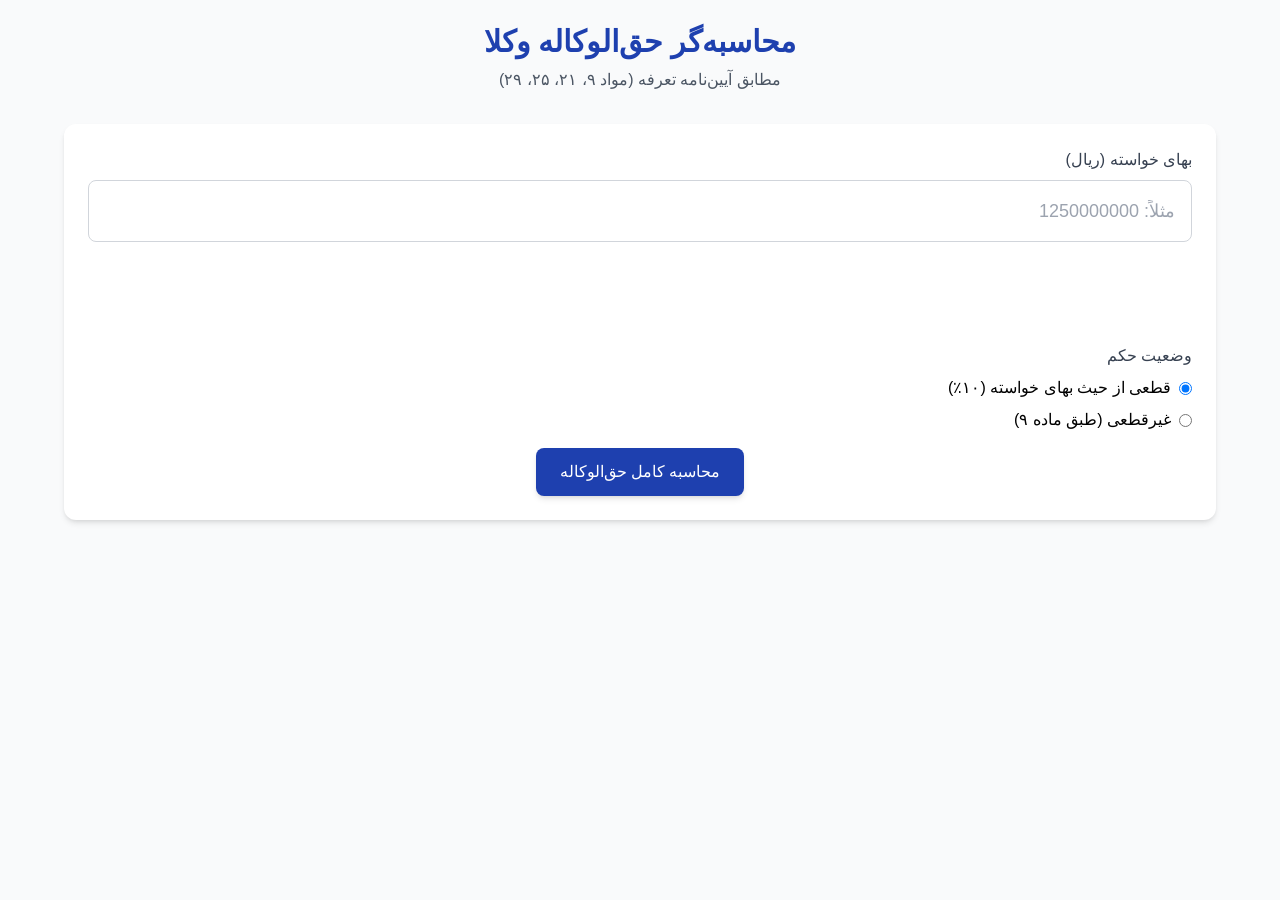
==== commit 41afc593: "Update index.html" ====
--- a/index.html
+++ b/index.html
@@ -10,7 +10,7 @@
   <link rel="manifest" href="manifest.json">
   <link rel="apple-touch-icon" href="icon-192x192.png">
   <!-- === تغییرات PWA - پایان === -->
-  <link rel="stylesheet" href="../css/style.css">
+  <link rel="stylesheet" href="style.css">
 <link rel="canonical" href="" id="dynamic-canonical">
 
 <script>
@@ -19,13 +19,13 @@
     canonicalLink.href = window.location.href.split('?')[0]; // آدرس تمیز بدون پارامترهای اضافی
 </script>
 
-   <link rel="preload" href="/fonts/Vazirmatn.woff2" as="font" type="font/woff2" crossorigin fetchpriority="high">
+   <link rel="preload" href="Vazirmatn.woff2" as="font" type="font/woff2" crossorigin fetchpriority="high">
 
 <style>
 @font-face {
   font-family: 'Vazirmatn';
-  src: url('/fonts/Vazirmatn.woff2') format('woff2-variations'),
-       url('/fonts/Vazirmatn.woff2') format('woff2');
+  src: url('Vazirmatn.woff2') format('woff2-variations'),
+       url('Vazirmatn.woff2') format('woff2');
   font-weight: 100 900;
   font-style: normal;
   font-display: swap;
@@ -320,4 +320,4 @@
   </script>
   
 </body>
-</html>+</html>
--- a/style.css
+++ b/style.css
@@ -0,0 +1,2 @@
+/* prettier-ignore */
+@font-face{font-family:Vazirmatn;src:url(../fonts/Vazirmatn.woff2) format("woff2-variations"),url(../fonts/Vazirmatn.woff2) format("woff2");font-weight:100 900;font-style:normal;font-display:swap}*,::before,::after{box-sizing:border-box;border-width:0;border-style:solid;border-color:#e5e7eb}::before,::after{--tw-content:""}html{line-height:1.5;-webkit-text-size-adjust:100%;-moz-tab-size:4;tab-size:4;font-family:Vazirmatn,sans-serif;font-feature-settings:normal;font-variation-settings:normal;-webkit-font-smoothing:antialiased;-moz-osx-font-smoothing:grayscale}:root{scroll-behavior:smooth;--text-color:#333;--primary-color:#004085;--card-bg-color:#fff;--shadow-color:rgba(0,0,0,.08);--border-color:#e0e0e0;--category-color:#28a745}html.dark{--text-color:#e0e0e0;--primary-color:#475569;--card-bg-color:#0a192f;--shadow-color:rgba(0,0,0,.3);--border-color:#444;--category-color:#66bb6a}body{margin:0;line-height:inherit;font-family:Vazirmatn,sans-serif}hr{height:0;color:inherit;border-top-width:1px}abbr:where([title]){-webkit-text-decoration:underline dotted;text-decoration:underline dotted}h1,h2,h3,h4,h5,h6{font-size:inherit;font-weight:inherit}a{color:inherit;text-decoration:inherit}b,strong{font-weight:bolder}code,kbd,samp,pre{font-family:ui-monospace,SFMono-Regular,Menlo,Monaco,Consolas,Liberation Mono,Courier New,monospace;font-size:1em}small{font-size:80%}sub,sup{font-size:75%;line-height:0;position:relative;vertical-align:baseline}sub{bottom:-.25em}sup{top:-.5em}table{text-indent:0;border-color:inherit;border-collapse:collapse}button,input,optgroup,select,textarea{font-family:inherit;font-feature-settings:inherit;font-variation-settings:inherit;font-size:100%;font-weight:inherit;line-height:inherit;color:inherit;margin:0;padding:0}button,select{text-transform:none}button,[type=button],[type=reset],[type=submit]{-webkit-appearance:button;background-color:transparent;background-image:none}::-moz-focus-inner{border-style:none;padding:0}:-moz-focusring{outline:1px dotted ButtonText}:-moz-ui-invalid{box-shadow:none}legend{padding:0}progress{vertical-align:baseline}::-webkit-inner-spin-button,::-webkit-outer-spin-button{height:auto}[type=search]{-webkit-appearance:textfield;outline-offset:-2px}::-webkit-search-decoration{-webkit-appearance:none}::-webkit-file-upload-button{-webkit-appearance:button;font:inherit}summary{display:list-item}blockquote,dl,dd,h1,h2,h3,h4,h5,h6,hr,figure,p,pre{margin:0}fieldset{margin:0;padding:0}legend{padding:0}ol,ul,menu{list-style:none;margin:0;padding:0}dialog{padding:0}textarea{resize:vertical}input::placeholder,textarea::placeholder{opacity:1;color:#9ca3af}button,input,select,textarea{outline:2px solid transparent;outline-offset:2px}button,[role=button]{cursor:pointer}:disabled{cursor:default}img,svg,video,canvas,audio,iframe,embed,object{display:block;vertical-align:middle}img,video{max-width:100%;height:auto}[hidden]{display:none}.card{transition:transform .2s,box-shadow .2s}.card:hover{transform:translateY(-4px);box-shadow:0 10px 20px -5px rgba(0,0,0,.1)}.number-display{font-size:1.1rem;font-weight:600;line-height:1.6}.words-display{font-size:1rem;color:#4b5563;margin-top:2px}#slider-wrapper{position:relative;max-width:900px;margin:0 auto}#slider-container{position:relative;width:100%;max-width:320px;height:480px;margin:0 auto;perspective:1500px}.slider-card-wrapper{position:absolute!important;top:0;left:0;right:0;margin:0 auto!important;width:100%!important;height:100%!important;transition:transform .6s ease,opacity .6s ease;opacity:0;transform-style:preserve-3d;-webkit-backface-visibility:hidden;backface-visibility:hidden}#articles .post-card{background:var(--card-bg-color);border-radius:12px;overflow:hidden;box-shadow:0 4px 15px var(--shadow-color);border:1px solid var(--border-color);display:flex;flex-direction:column;width:100%;height:100%}#articles .card-image-wrapper{height:200px;overflow:hidden;background-color:var(--border-color);display:flex;justify-content:center;align-items:center}#articles .card-image-wrapper img{width:100%;height:100%;-o-object-fit:cover;object-fit:cover;transition:transform .5s}#articles .post-card:hover .card-image-wrapper img{transform:scale(1.05)}#articles .card-content{padding:20px;flex-grow:1;display:flex;flex-direction:column}#articles .card-category{font-size:.85em;color:var(--category-color);font-weight:600;margin-bottom:5px;display:block}#articles .card-title{font-size:1.4em;color:var(--text-color);margin:0 0 10px;line-height:1.4;font-weight:700}#articles .card-link{display:block;background-color:var(--primary-color);color:#fff;padding:10px 15px;text-align:center;border-radius:8px;text-decoration:none;font-weight:600;margin-top:auto;transition:background-color .3s}#articles .card-link:hover{background-color:#0056b3;color:#fff}.slider-card-wrapper.is-active{transform:translateZ(0) scale(1);opacity:1;z-index:3}.slider-card-wrapper.is-next{transform:translateX(-60%) translateZ(-250px) scale(.9);opacity:.6;z-index:2}.slider-card-wrapper.is-prev{transform:translateX(60%) translateZ(-250px) scale(.9);opacity:.6;z-index:2}.success{display:none}.success:target{display:flex;padding-top:30px}.container{width:100%}@media (min-width:640px){.container{max-width:640px}}@media (min-width:768px){.container{max-width:768px}}@media (min-width:1024px){.container{max-width:1024px}}@media (min-width:1280px){.container{max-width:1280px}}@media (min-width:1536px){.container{max-width:1536px}}.absolute{position:absolute}.relative{position:relative}.sticky{position:sticky}.left-0{left:0}.right-0{right:0}.top-0{top:0}.top-1\/2{top:50%}.z-20{z-index:20}.z-50{z-index:50}.m-0{margin:0}.mx-auto{margin-left:auto;margin-right:auto}.mb-16{margin-bottom:4rem}.mb-2{margin-bottom:.5rem}.mb-3{margin-bottom:.75rem}.mb-4{margin-bottom:1rem}.mb-5{margin-bottom:1.25rem}.mb-6{margin-bottom:1.5rem}.mb-8{margin-bottom:2rem}.ml-2{margin-left:.5rem}.mt-1{margin-top:.25rem}.mt-2{margin-top:.5rem}.mt-3{margin-top:.75rem}.mt-4{margin-top:1rem}.mt-6{margin-top:1.5rem}.mt-8{margin-top:2rem}.block{display:block}.flex{display:flex}.hidden{display:none!important}.grid{display:grid}.h-1{height:.25rem}.h-12{height:3rem}.h-5{height:1.25rem}.h-6{height:1.5rem}.h-64{height:16rem}.h-full{height:100%}.min-h-\[70px\]{min-height:70px}.w-12{width:3rem}.w-24{width:6rem}.w-4{width:1rem}.w-5{width:1.25rem}.w-6{width:1.5rem}.w-64{width:16rem}.w-full{width:100%}.max-w-3xl{max-width:48rem}.max-w-6xl{max-width:72rem}.flex-shrink-0{flex-shrink:0}.transform{transform:translate(var(--tw-translate-x),var(--tw-translate-y)) rotate(var(--tw-rotate)) skewX(var(--tw-skew-x)) skewY(var(--tw-skew-y)) scaleX(var(--tw-scale-x)) scaleY(var(--tw-scale-y))}.translate-y-[-4px]{--tw-translate-y:-4px;transform:translate(var(--tw-translate-x),var(--tw-translate-y)) rotate(var(--tw-rotate)) skewX(var(--tw-skew-x)) skewY(var(--tw-skew-y)) scaleX(var(--tw-scale-x)) scaleY(var(--tw-scale-y))}.-\[translate-y-1\/2\]{--tw-translate-y:-50%;transform:translate(var(--tw-translate-x),var(--tw-translate-y)) rotate(var(--tw-rotate)) skewX(var(--tw-skew-x)) skewY(var(--tw-skew-y)) scaleX(var(--tw-scale-x)) scaleY(var(--tw-scale-y))}.cursor-pointer{cursor:pointer}.grid-cols-1{grid-template-columns:repeat(1,minmax(0,1fr))}.flex-col{flex-direction:column}.flex-col-reverse{flex-direction:column-reverse}.items-start{align-items:flex-start}.items-center{align-items:center}.justify-center{justify-content:center}.justify-between{justify-content:space-between}.gap-12{gap:3rem}.gap-2{gap:.5rem}.gap-4{gap:1rem}.gap-5{gap:1.25rem}.gap-6{gap:1.5rem}.gap-8{gap:2rem}.space-y-1>:not([hidden])~:not([hidden]){--tw-space-y-reverse:0;margin-top:calc(.25rem * calc(1 - var(--tw-space-y-reverse)));margin-bottom:calc(.25rem * var(--tw-space-y-reverse))}.space-y-2>:not([hidden])~:not([hidden]){--tw-space-y-reverse:0;margin-top:calc(.5rem * calc(1 - var(--tw-space-y-reverse)));margin-bottom:calc(.5rem * var(--tw-space-y-reverse))}.space-y-3>:not([hidden])~:not([hidden]){--tw-space-y-reverse:0;margin-top:calc(.75rem * calc(1 - var(--tw-space-y-reverse)));margin-bottom:calc(.75rem * var(--tw-space-y-reverse))}.space-y-4>:not([hidden])~:not([hidden]){--tw-space-y-reverse:0;margin-top:calc(1rem * calc(1 - var(--tw-space-y-reverse)));margin-bottom:calc(1rem * var(--tw-space-y-reverse))}.space-y-6>:not([hidden])~:not([hidden]){--tw-space-y-reverse:0;margin-top:calc(1.5rem * calc(1 - var(--tw-space-y-reverse)));margin-bottom:calc(1.5rem * var(--tw-space-y-reverse))}.space-x-reverse>:not([hidden])~:not([hidden]){--tw-space-x-reverse:1}.space-x-6>:not([hidden])~:not([hidden]){--tw-space-x-reverse:0;margin-right:calc(1.5rem * var(--tw-space-x-reverse));margin-left:calc(1.5rem * calc(1 - var(--tw-space-x-reverse)))}.overflow-hidden{overflow:hidden}.rounded{border-radius:.25rem}.rounded-full{border-radius:9999px}.rounded-lg{border-radius:.5rem}.rounded-xl{border-radius:.75rem}.border{border-width:1px}.border-4{border-width:4px}.border-b{border-bottom-width:1px}.border-t{border-top-width:1px}.border-t-4{border-top-width:4px}.border-b-0{border-bottom-width:0}.border-amber-200{--tw-border-opacity:1;border-color:rgb(253 230 138/var(--tw-border-opacity))}.border-blue-200{--tw-border-opacity:1;border-color:rgb(191 219 254/var(--tw-border-opacity))}.border-blue-600{--tw-border-opacity:1;border-color:rgb(37 99 235/var(--tw-border-opacity))}.border-gray-200{--tw-border-opacity:1;border-color:rgb(229 231 235/var(--tw-border-opacity))}.border-gray-300{--tw-border-opacity:1;border-color:rgb(209 213 219/var(--tw-border-opacity))}.border-green-200{--tw-border-opacity:1;border-color:rgb(187 247 208/var(--tw-border-opacity))}.border-purple-200{--tw-border-opacity:1;border-color:rgb(233 213 255/var(--tw-border-opacity))}.border-slate-200{--tw-border-opacity:1;border-color:rgb(226 232 240/var(--tw-border-opacity))}.border-slate-300{--tw-border-opacity:1;border-color:rgb(203 213 225/var(--tw-border-opacity))}.bg-amber-50{--tw-bg-opacity:1;background-color:rgb(255 251 235/var(--tw-bg-opacity))}.bg-blue-50{--tw-bg-opacity:1;background-color:rgb(239 246 255/var(--tw-bg-opacity))}.bg-blue-600{--tw-bg-opacity:1;background-color:rgb(37 99 235/var(--tw-bg-opacity))}.bg-gradient-to-r{background-image:linear-gradient(to right,var(--tw-gradient-stops))}.from-purple-500{--tw-gradient-from:#a855f7 var(--tw-gradient-from-position);--tw-gradient-to:rgb(168 85 247/0) var(--tw-gradient-to-position);--tw-gradient-stops:var(--tw-gradient-from),var(--tw-gradient-to)}.via-pink-500{--tw-gradient-to:rgb(236 72 153/0) var(--tw-gradient-to-position);--tw-gradient-stops:var(--tw-gradient-from),#ec4899 var(--tw-gradient-via-position),var(--tw-gradient-to)}.to-red-500{--tw-gradient-to:#ef4444 var(--tw-gradient-to-position)}.bg-gray-50{--tw-bg-opacity:1;background-color:rgb(249 250 251/var(--tw-bg-opacity))}.bg-green-50{--tw-bg-opacity:1;background-color:rgb(240 253 244/var(--tw-bg-opacity))}.bg-primary{--tw-bg-opacity:1;background-color:rgb(30 64 175/var(--tw-bg-opacity))}.bg-purple-50{--tw-bg-opacity:1;background-color:rgb(250 245 255/var(--tw-bg-opacity))}.bg-slate-100{--tw-bg-opacity:1;background-color:rgb(241 245 249/var(--tw-bg-opacity))}.bg-slate-50{--tw-bg-opacity:1;background-color:rgb(248 250 252/var(--tw-bg-opacity))}.bg-slate-700{--tw-bg-opacity:1;background-color:rgb(51 65 85/var(--tw-bg-opacity))}.bg-white{--tw-bg-opacity:1;background-color:rgb(255 255 255/var(--tw-bg-opacity))}.bg-white\/80{background-color:rgba(255,255,255,.8)}.bg-white\/95{background-color:rgba(255,255,255,.95)}.p-2{padding:.5rem}.p-4{padding:1rem}.p-5{padding:1.25rem}.p-6{padding:1.5rem}.p-8{padding:2rem}.px-4{padding-left:1rem;padding-right:1rem}.px-6{padding-left:1.5rem;padding-right:1.5rem}.px-8{padding-left:2rem;padding-right:2rem}.py-2{padding-top:.5rem;padding-bottom:.5rem}.py-20{padding-top:5rem;padding-bottom:5rem}.py-3{padding-top:.75rem;padding-bottom:.75rem}.py-5{padding-top:1.25rem;padding-bottom:1.25rem}.pb-5{padding-bottom:1.25rem}.pr-4{padding-right:1rem}.pt-2{padding-top:.5rem}.pt-4{padding-top:1rem}.pt-8{padding-top:2rem}.text-center{text-align:center}.text-right{text-align:right}.font-mono{font-family:ui-monospace,SFMono-Regular,Menlo,Monaco,Consolas,Liberation Mono,Courier New,monospace}.text-2xl{font-size:1.5rem;line-height:2rem}.text-3xl{font-size:1.875rem;line-height:2.25rem}.text-4xl{font-size:2.25rem;line-height:2.5rem}.text-lg{font-size:1.125rem;line-height:1.75rem}.text-sm{font-size:.875rem;line-height:1.25rem}.text-xl{font-size:1.25rem;line-height:1.75rem}.text-xs{font-size:.75rem;line-height:1rem}.font-bold{font-weight:700}.font-extrabold{font-weight:800}.font-medium{font-weight:500}.font-semibold{font-weight:600}.italic{font-style:italic}.leading-relaxed{line-height:1.625}.leading-loose{line-height:2}.leading-tight{line-height:1.25}.tracking-wider{letter-spacing:.05em}.text-amber-500{--tw-text-opacity:1;color:rgb(245 158 11/var(--tw-text-opacity))}.text-amber-600{--tw-text-opacity:1;color:rgb(217 119 6/var(--tw-text-opacity))}.text-amber-700{--tw-text-opacity:1;color:rgb(180 83 9/var(--tw-text-opacity))}.text-amber-800{--tw-text-opacity:1;color:rgb(146 64 14/var(--tw-text-opacity))}.text-blue-600{--tw-text-opacity:1;color:rgb(37 99 235/var(--tw-text-opacity))}.text-blue-800{--tw-text-opacity:1;color:rgb(30 64 175/var(--tw-text-opacity))}.text-gray-600{--tw-text-opacity:1;color:rgb(75 85 99/var(--tw-text-opacity))}.text-gray-700{--tw-text-opacity:1;color:rgb(55 65 81/var(--tw-text-opacity))}.text-gray-800{--tw-text-opacity:1;color:rgb(31 41 55/var(--tw-text-opacity))}.text-green-600{--tw-text-opacity:1;color:rgb(22 163 74/var(--tw-text-opacity))}.text-green-800{--tw-text-opacity:1;color:rgb(22 101 52/var(--tw-text-opacity))}.text-info{--tw-text-opacity:1;color:rgb(14 165 233/var(--tw-text-opacity))}.text-primary{--tw-text-opacity:1;color:rgb(30 64 175/var(--tw-text-opacity))}.text-purple-700{--tw-text-opacity:1;color:rgb(126 34 206/var(--tw-text-opacity))}.text-purple-800{--tw-text-opacity:1;color:rgb(107 33 168/var(--tw-text-opacity))}.text-red-600{--tw-text-opacity:1;color:rgb(220 38 38/var(--tw-text-opacity))}.text-slate-500{--tw-text-opacity:1;color:rgb(100 116 139/var(--tw-text-opacity))}.text-slate-600{--tw-text-opacity:1;color:rgb(71 85 105/var(--tw-text-opacity))}.text-slate-700{--tw-text-opacity:1;color:rgb(51 65 85/var(--tw-text-opacity))}.text-slate-800{--tw-text-opacity:1;color:rgb(30 41 55/var(--tw-text-opacity))}.text-slate-900{--tw-text-opacity:1;color:rgb(15 23 42/var(--tw-text-opacity))}.text-success{--tw-text-opacity:1;color:rgb(13 148 136/var(--tw-text-opacity))}.text-white{--tw-text-opacity:1;color:rgb(255 255 255/var(--tw-text-opacity))}.underline{-webkit-text-decoration-line:underline;text-decoration-line:underline}.placeholder\:text-lg::placeholder{font-size:1.125rem;line-height:1.75rem}.shadow-lg{--tw-shadow:0 10px 15px -3px rgb(0 0 0 / .1), 0 4px 6px -4px rgb(0 0 0 / .1);--tw-shadow-colored:0 10px 15px -3px var(--tw-shadow-color), 0 4px 6px -4px var(--tw-shadow-color);box-shadow:var(--tw-ring-offset-shadow, 0 0 #0000),var(--tw-ring-shadow, 0 0 #0000),var(--tw-shadow)}.shadow-md{--tw-shadow:0 4px 6px -1px rgb(0 0 0 / .1), 0 2px 4px -2px rgb(0 0 0 / .1);--tw-shadow-colored:0 4px 6px -1px var(--tw-shadow-color), 0 2px 4px -2px var(--tw-shadow-color);box-shadow:var(--tw-ring-offset-shadow, 0 0 #0000),var(--tw-ring-shadow, 0 0 #0000),var(--tw-shadow)}.shadow-2xl{--tw-shadow:0 25px 50px -12px rgb(0 0 0 / .25);--tw-shadow-colored:0 25px 50px -12px var(--tw-shadow-color);box-shadow:var(--tw-ring-offset-shadow, 0 0 #0000),var(--tw-ring-shadow, 0 0 #0000),var(--tw-shadow)}.outline-none{outline:2px solid transparent;outline-offset:2px}.backdrop-blur-sm{--tw-backdrop-blur:blur(4px);-webkit-backdrop-filter:var(--tw-backdrop-blur) var(--tw-backdrop-brightness) var(--tw-backdrop-contrast) var(--tw-backdrop-grayscale) var(--tw-backdrop-hue-rotate) var(--tw-backdrop-invert) var(--tw-backdrop-opacity) var(--tw-backdrop-saturate) var(--tw-backdrop-sepia);backdrop-filter:var(--tw-backdrop-blur) var(--tw-backdrop-brightness) var(--tw-backdrop-contrast) var(--tw-backdrop-grayscale) var(--tw-backdrop-hue-rotate) var(--tw-backdrop-invert) var(--tw-backdrop-opacity) var(--tw-backdrop-saturate) var(--tw-backdrop-sepia)}.transition{transition-property:color,background-color,border-color,text-decoration-color,fill,stroke,opacity,box-shadow,transform,filter,-webkit-backdrop-filter;transition-property:color,background-color,border-color,text-decoration-color,fill,stroke,opacity,box-shadow,transform,filter,backdrop-filter;transition-property:color,background-color,border-color,text-decoration-color,fill,stroke,opacity,box-shadow,transform,filter,backdrop-filter,-webkit-backdrop-filter;transition-timing-function:cubic-bezier(.4,0,.2,1);transition-duration:.15s}.transition-all{transition-property:all;transition-timing-function:cubic-bezier(.4,0,.2,1);transition-duration:.15s}.transition-colors{transition-property:color,background-color,border-color,text-decoration-color,fill,stroke;transition-timing-function:cubic-bezier(.4,0,.2,1);transition-duration:.15s}.duration-300{transition-duration:.3s}.duration-500{transition-duration:.5s}.hover\:scale-105:hover{--tw-scale-x:1.05;--tw-scale-y:1.05;transform:translate(var(--tw-translate-x),var(--tw-translate-y)) rotate(var(--tw-rotate)) skewX(var(--tw-skew-x)) skewY(var(--tw-skew-y)) scaleX(var(--tw-scale-x)) scaleY(var(--tw-scale-y))}.hover\:-translate-y-2:hover{--tw-translate-y:-.5rem;transform:translate(var(--tw-translate-x),var(--tw-translate-y)) rotate(var(--tw-rotate)) skewX(var(--tw-skew-x)) skewY(var(--tw-skew-y)) scaleX(var(--tw-scale-x)) scaleY(var(--tw-scale-y))}.hover\:opacity-90:hover{opacity:.9}.hover\:bg-blue-700:hover{--tw-bg-opacity:1;background-color:rgb(29 78 216/var(--tw-bg-opacity))}.hover\:bg-blue-800:hover{--tw-bg-opacity:1;background-color:rgb(30 58 138/var(--tw-bg-opacity))}.focus\:outline-none:focus{outline:2px solid transparent;outline-offset:2px}.focus\:ring-2:focus{--tw-ring-offset-shadow:var(--tw-ring-inset) 0 0 0 var(--tw-ring-offset-width) var(--tw-ring-offset-color);--tw-ring-shadow:var(--tw-ring-inset) 0 0 0 calc(2px + var(--tw-ring-offset-width)) var(--tw-ring-color);box-shadow:var(--tw-ring-offset-shadow),var(--tw-ring-shadow),var(--tw-shadow, 0 0 #0000)}.focus\:ring-primary:focus{--tw-ring-opacity:1;--tw-ring-color:rgb(30 64 175/var(--tw-ring-opacity))}html.dark .dark\:bg-dark-navy{--tw-bg-opacity:1;background-color:rgb(10 25 47/var(--tw-bg-opacity))}html.dark .dark\:bg-dark-navy\/80{background-color:rgba(10,25,47,.8)}html.dark .dark\:bg-dark-navy\/95{background-color:rgba(10,25,47,.95)}html.dark .dark\:bg-gold-accent{--tw-bg-opacity:1;background-color:rgb(212 175 55/var(--tw-bg-opacity))}html.dark .dark\:bg-slate-700{--tw-bg-opacity:1;background-color:rgb(51 65 85/var(--tw-bg-opacity))}html.dark .dark\:bg-slate-800{--tw-bg-opacity:1;background-color:rgb(30 41 55/var(--tw-bg-opacity))}html.dark .dark\:bg-slate-900{--tw-bg-opacity:1;background-color:rgb(15 23 42/var(--tw-bg-opacity))}html.dark .dark\:text-dark-navy{--tw-text-opacity:1;color:rgb(10 25 47/var(--tw-text-opacity))}html.dark .dark\:text-gold-accent{--tw-text-opacity:1;color:rgb(212 175 55/var(--tw-text-opacity))}html.dark .dark\:text-slate-100{--tw-text-opacity:1;color:rgb(241 245 249/var(--tw-text-opacity))}html.dark .dark\:text-slate-300{--tw-text-opacity:1;color:rgb(203 213 225/var(--tw-text-opacity))}html.dark .dark\:text-slate-400{--tw-text-opacity:1;color:rgb(148 163 184/var(--tw-text-opacity))}html.dark .dark\:text-white{--tw-text-opacity:1;color:rgb(255 255 255/var(--tw-text-opacity))}.dark\:hover\:opacity-90:hover{opacity:.9}html.dark .dark\:hover\:text-gold-accent:hover{--tw-text-opacity:1;color:rgb(212 175 55/var(--tw-text-opacity))}@media (min-width:768px){.md\:-right-4{right:-1rem}.md\:-left-4{left:-1rem}.md\:col-span-2{grid-column:span 2/span 2}.md\:hidden{display:none}.md\:h-80{height:20rem}.md\:w-1\/2{width:50%}.md\:w-80{width:20rem}.md\:flex-row{flex-direction:row}.md\:grid-cols-2{grid-template-columns:repeat(2,minmax(0,1fr))}.md\:grid-cols-3{grid-template-columns:repeat(3,minmax(0,1fr))}.md\:grid-cols-4{grid-template-columns:repeat(4,minmax(0,1fr))}.md\:items-center{align-items:center}.md\:justify-start{justify-content:flex-start}.md\:p-6{padding:1.5rem}.md\:py-32{padding-top:8rem;padding-bottom:8rem}.md\:text-right{text-align:right}.md\:text-3xl{font-size:1.875rem;line-height:2.25rem}.md\:text-5xl{font-size:3rem;line-height:1}}@media (min-width:1024px){.lg\:grid-cols-2{grid-template-columns:repeat(2,minmax(0,1fr))}.lg\:grid-cols-3{grid-template-columns:repeat(3,minmax(0,1fr))}.lg\:w-1\/2{width:50%}.lg\:w-2\/3{width:66.666667%}.lg\:flex-row{flex-direction:row}}
